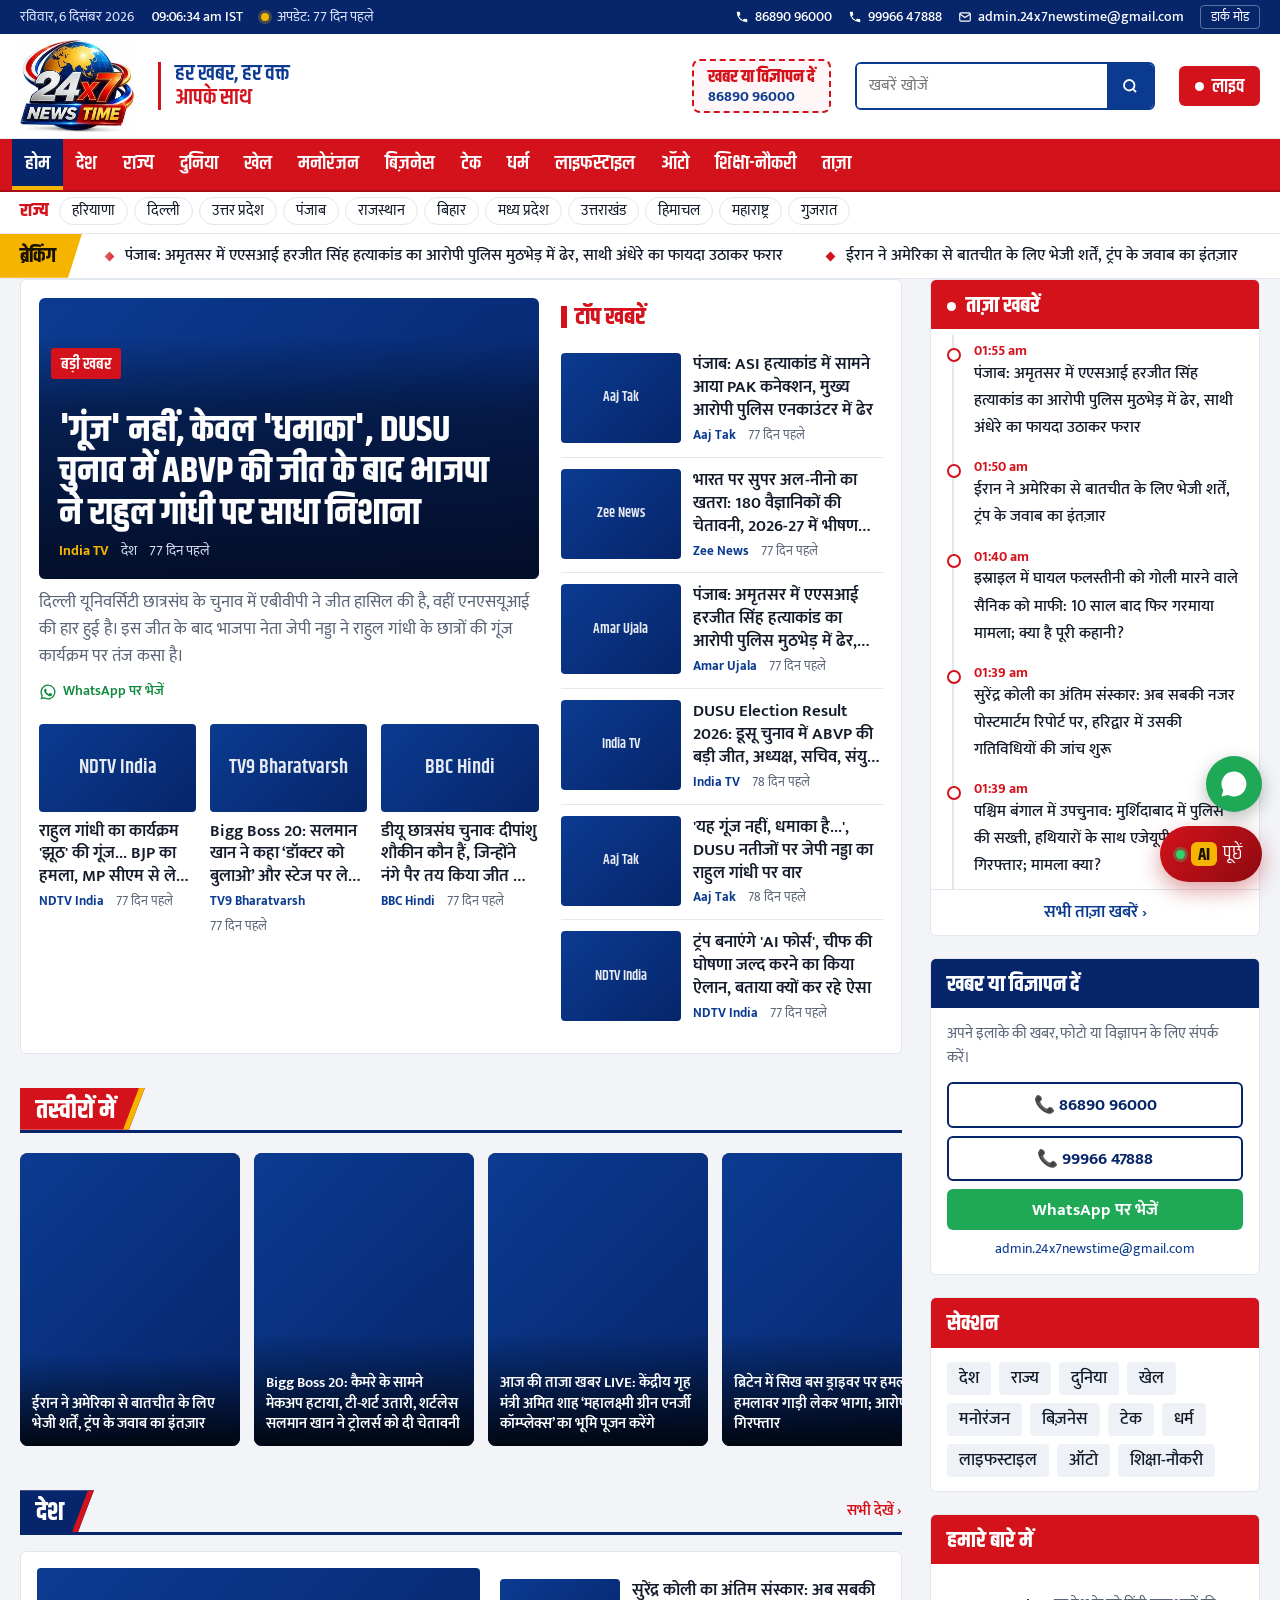
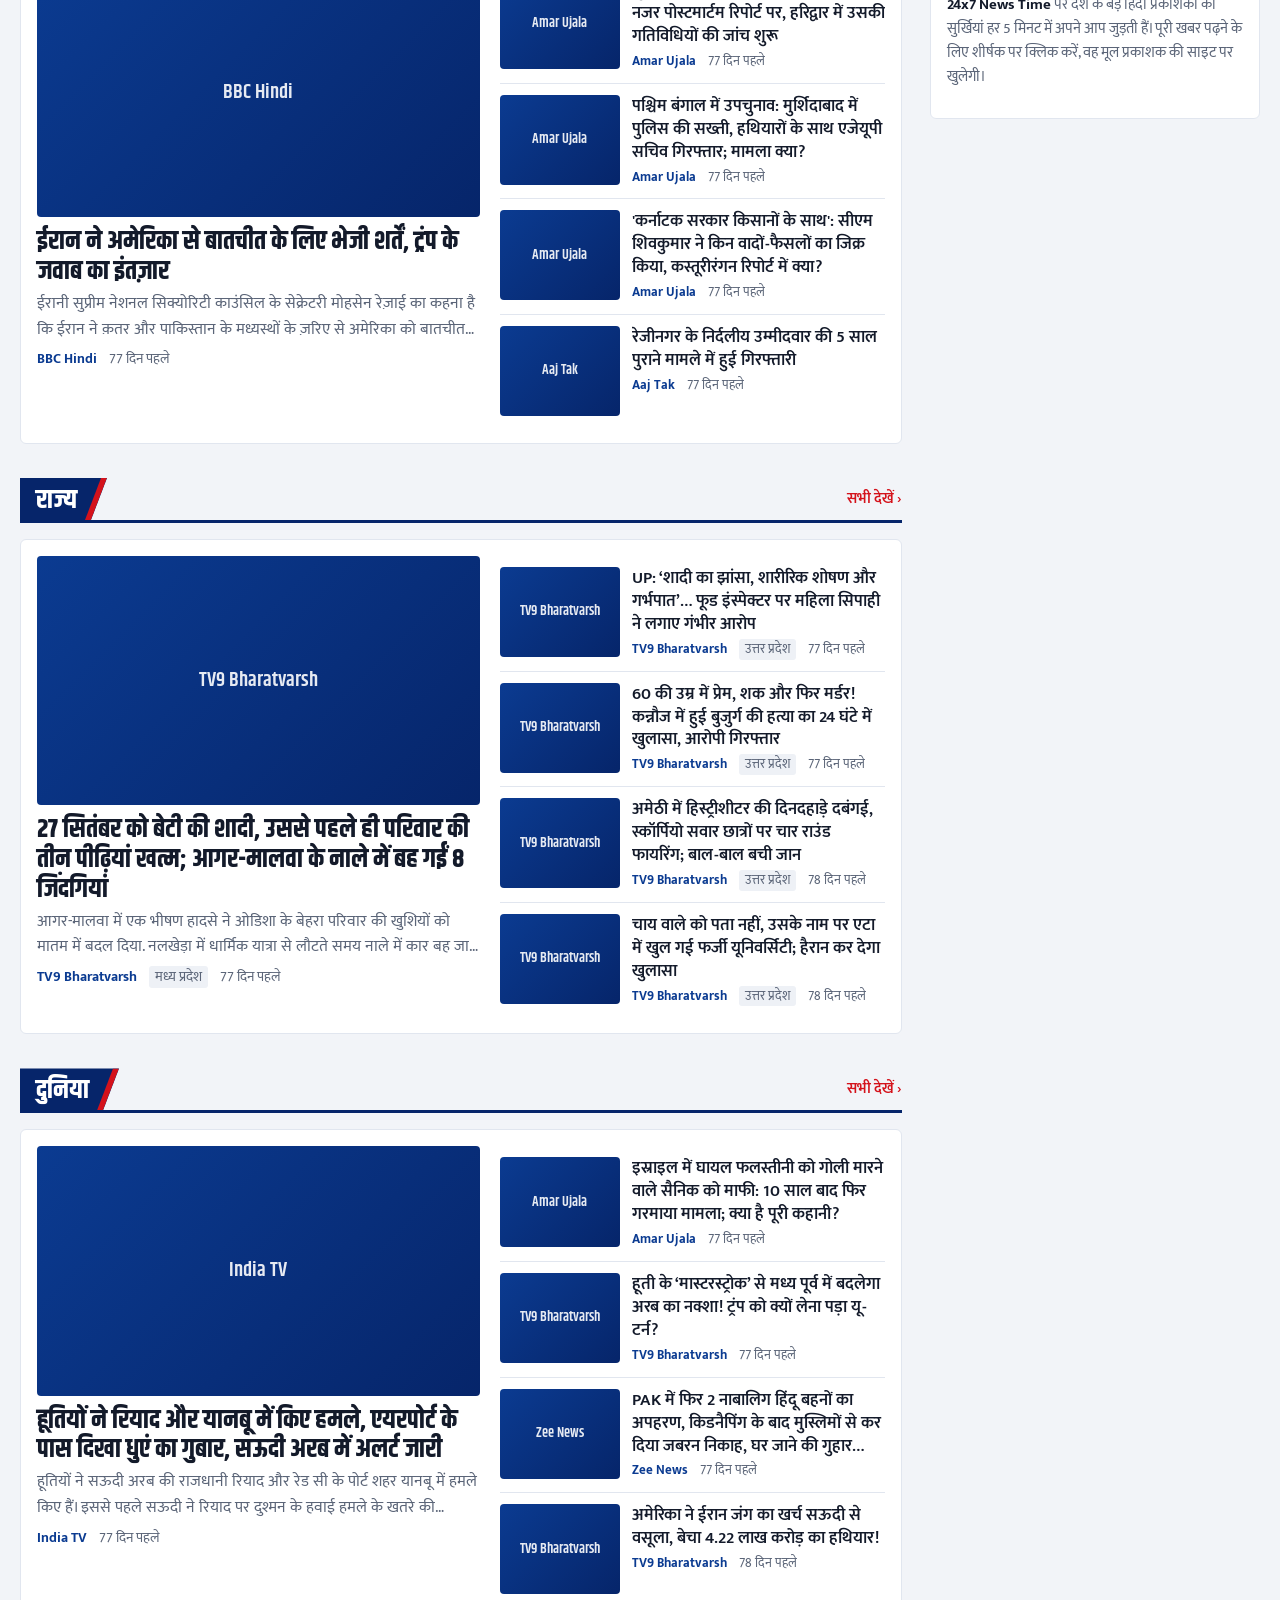
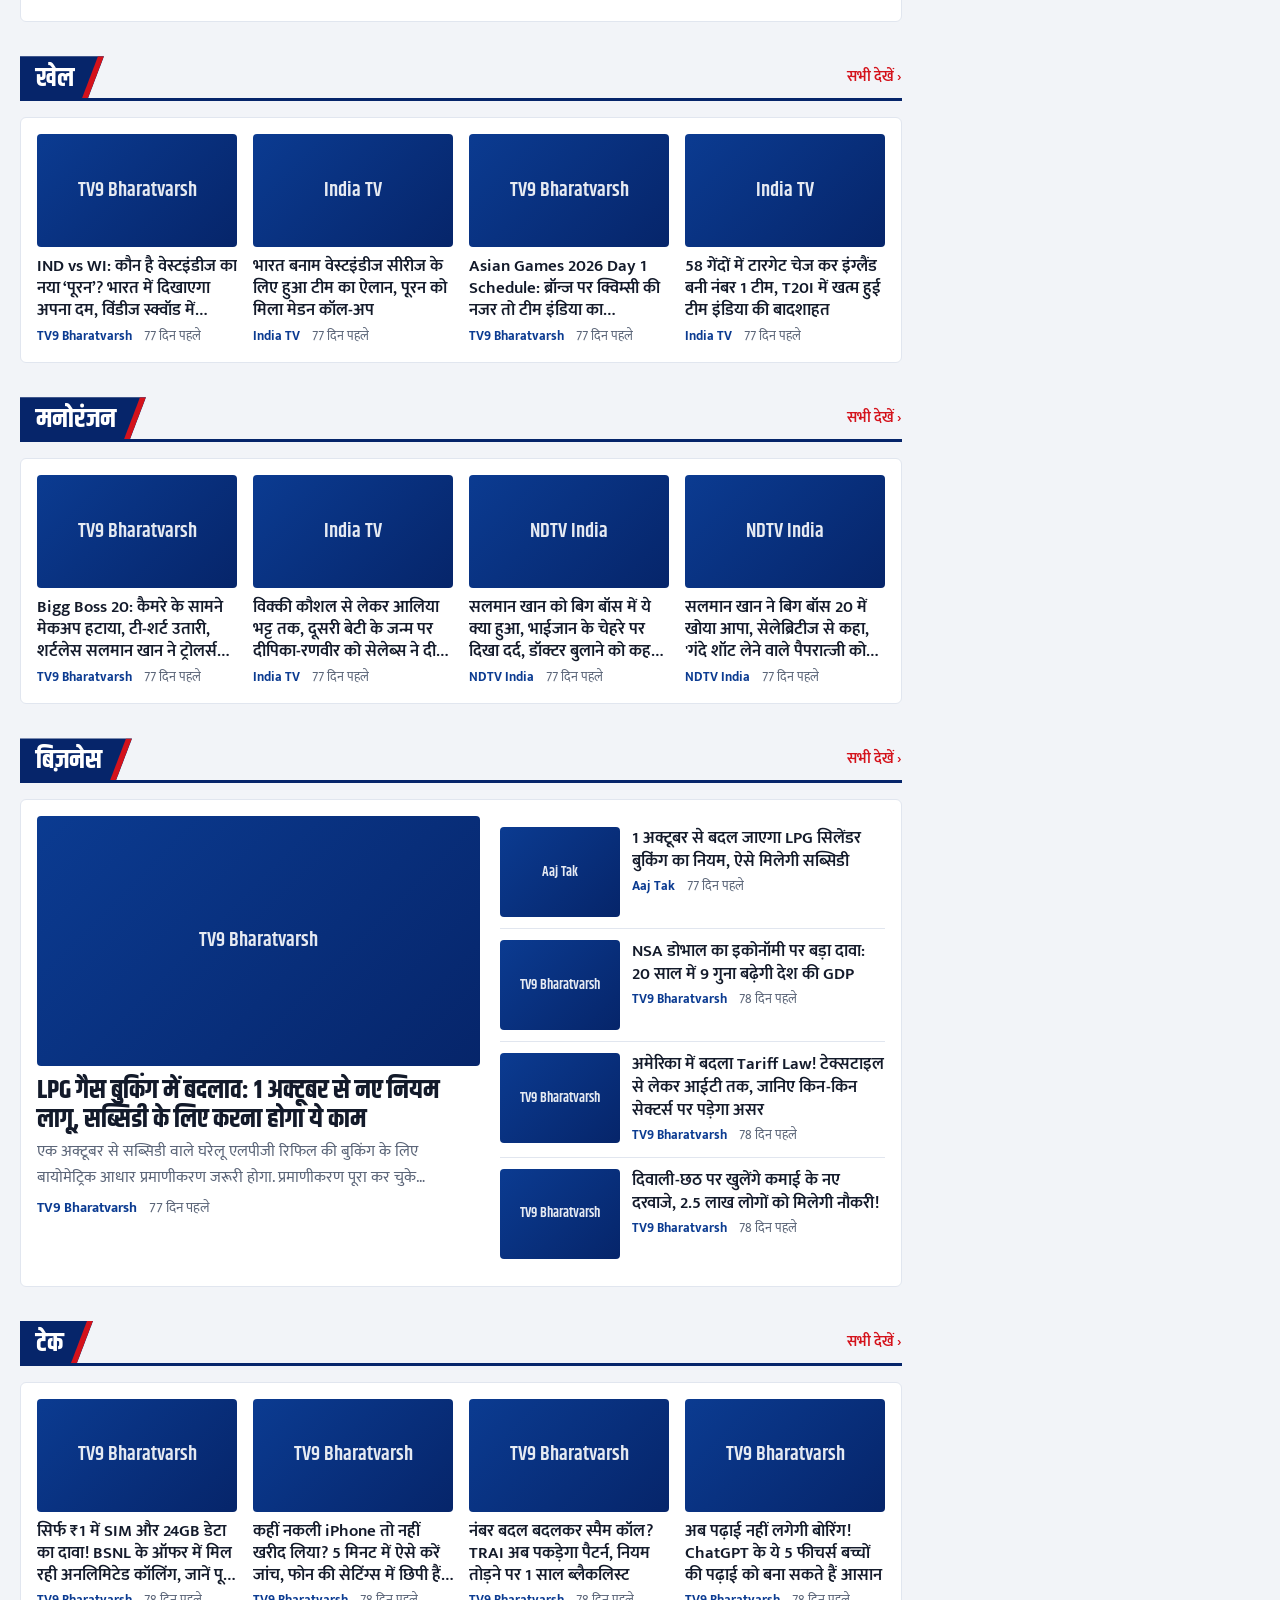
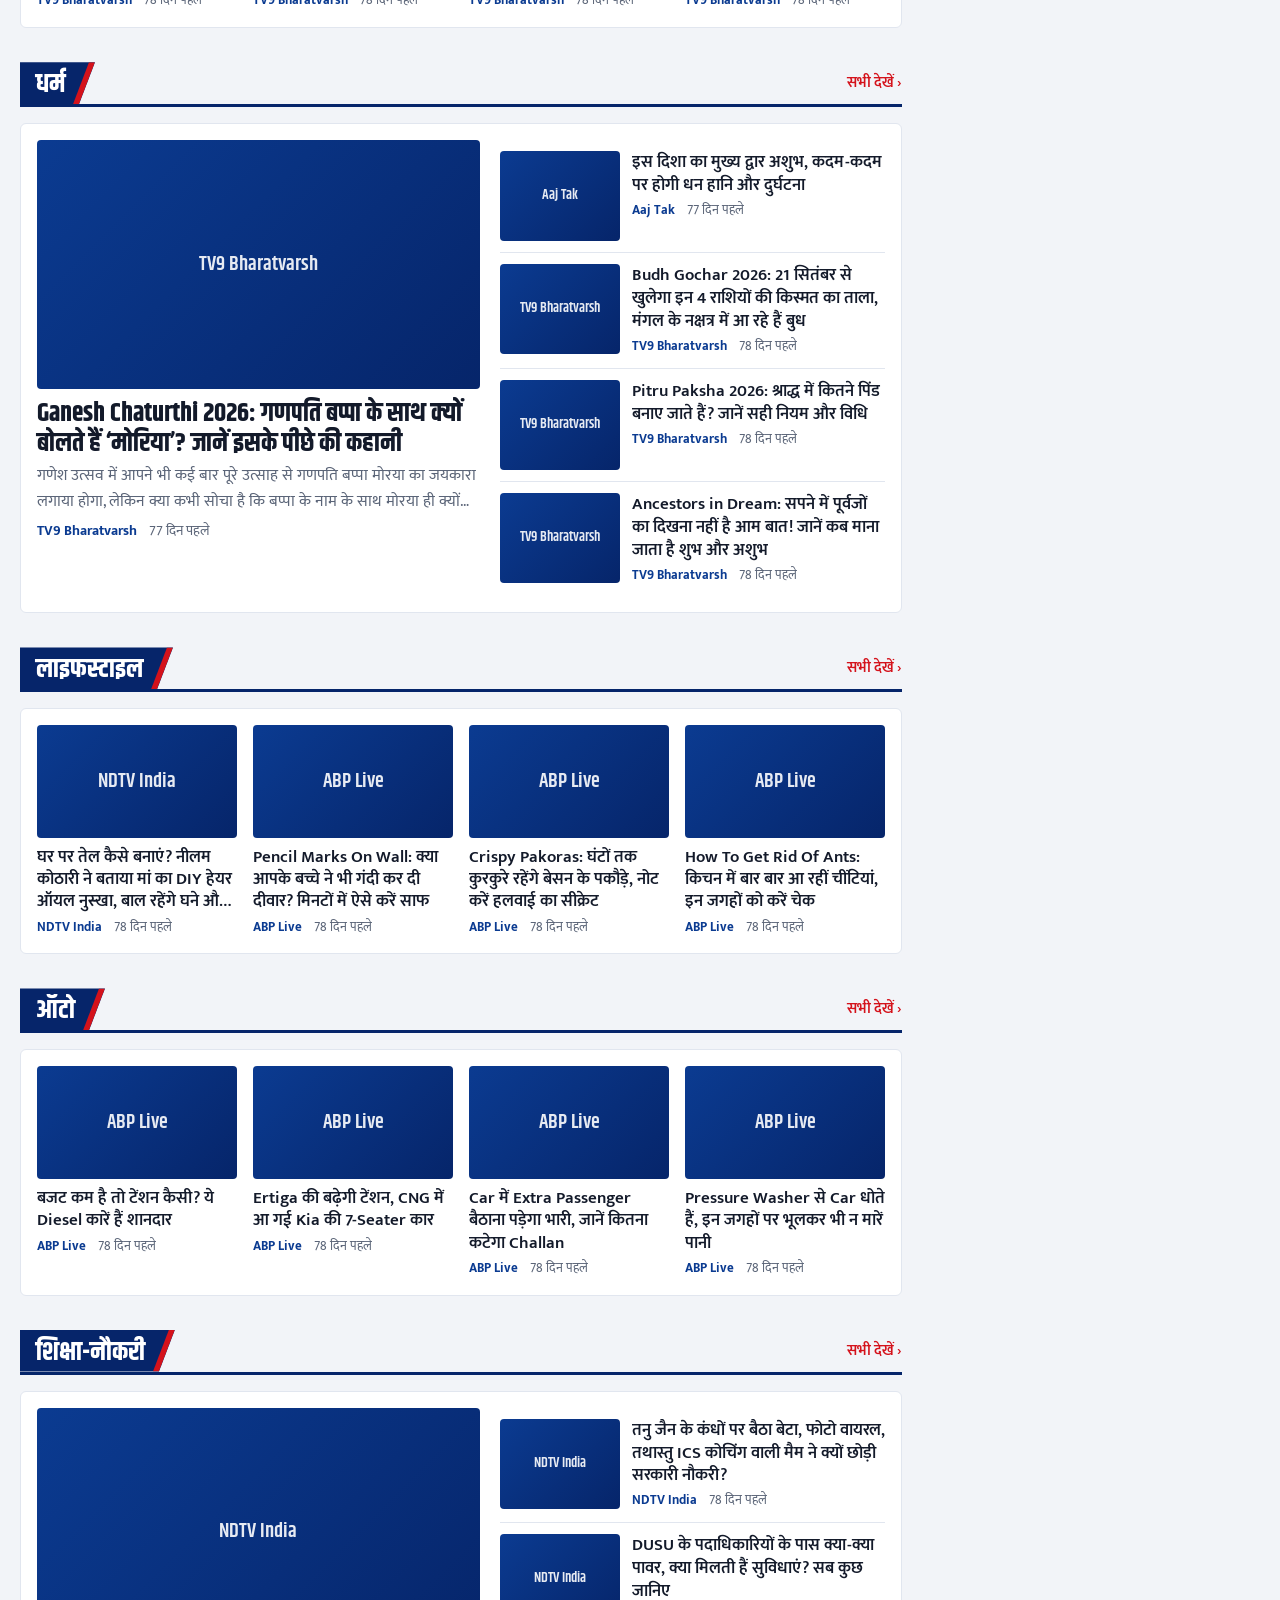
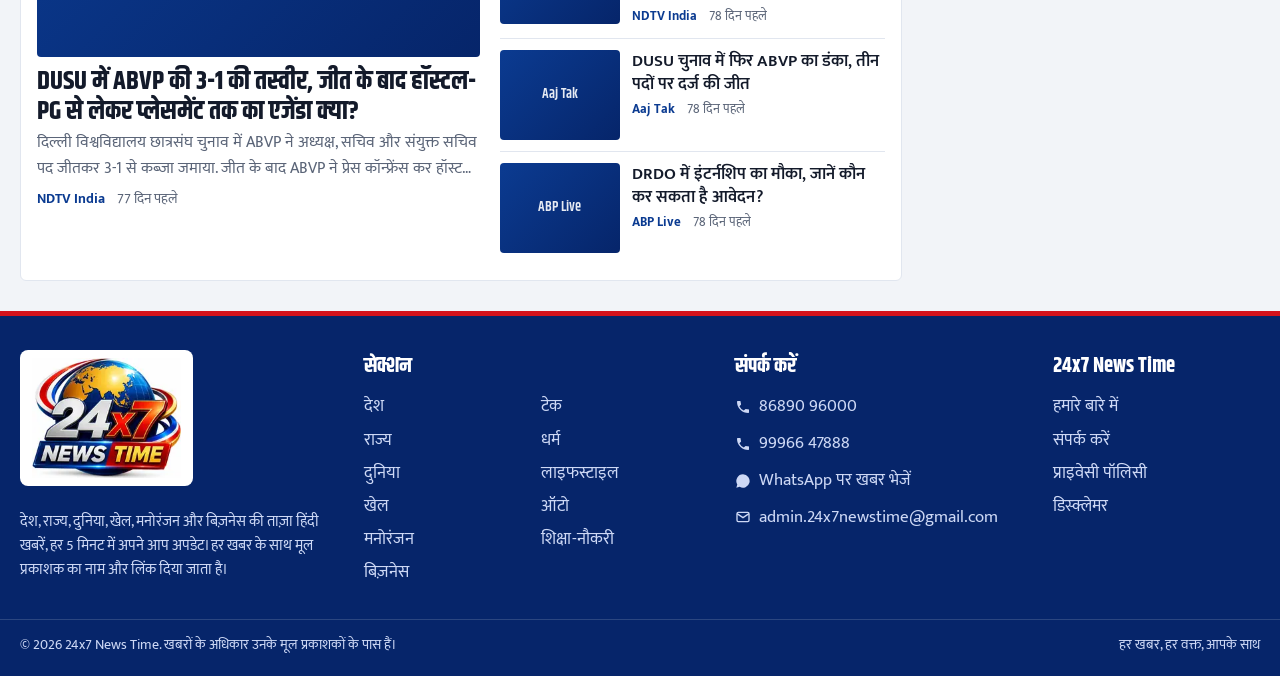
==== index.html @ 623ac111 "v5: AI News Saathi chat, 5-minute live updates from data branch" ====
<!doctype html>
<html lang="hi">
<head>
<meta charset="utf-8">
<meta name="viewport" content="width=device-width, initial-scale=1">
<title>24x7 News Time — हर खबर, हर वक्त, आपके साथ | ताज़ा हिंदी खबरें</title>
<meta name="description" content="देश, राज्य, दुनिया, खेल, मनोरंजन, बिज़नेस और टेक की ताज़ा हिंदी खबरें और ब्रेकिंग न्यूज़, हर 5 मिनट में अपडेट।">
<link rel="canonical" href="https://24x7newstime.in/">
<meta name="theme-color" content="#06256a">
<meta name="robots" content="max-image-preview:large">
<meta property="og:type" content="website">
<meta property="og:site_name" content="24x7 News Time">
<meta property="og:locale" content="hi_IN">
<meta property="og:title" content="24x7 News Time — हर खबर, हर वक्त, आपके साथ | ताज़ा हिंदी खबरें">
<meta property="og:description" content="देश, राज्य, दुनिया, खेल, मनोरंजन, बिज़नेस और टेक की ताज़ा हिंदी खबरें और ब्रेकिंग न्यूज़, हर 5 मिनट में अपडेट।">
<meta property="og:url" content="https://24x7newstime.in/">
<meta property="og:image" content="https://24x7newstime.in/assets/icon.png">
<meta name="twitter:card" content="summary">
<link rel="icon" type="image/png" sizes="160x160" href="assets/icon.png">
<link rel="apple-touch-icon" href="assets/icon.png">
<link rel="manifest" href="manifest.webmanifest">
<link rel="preconnect" href="https://fonts.googleapis.com"><link rel="preconnect" href="https://fonts.gstatic.com" crossorigin>
<link href="https://fonts.googleapis.com/css2?family=Khand:wght@500;600;700&family=Mukta:wght@400;500;600;700&display=swap" rel="stylesheet">
<link rel="stylesheet" href="assets/site.css?v=5">
<script>try{var t=localStorage.getItem("theme");if(t)document.documentElement.dataset.theme=t}catch(e){}</script>
<script type="application/ld+json">{"@context": "https://schema.org", "@graph": [{"@type": "NewsMediaOrganization", "name": "24x7 News Time", "url": "https://24x7newstime.in/", "logo": {"@type": "ImageObject", "url": "https://24x7newstime.in/assets/icon.png"}, "email": "admin.24x7newstime@gmail.com", "telephone": ["+91-8689096000", "+91-9996647888"], "slogan": "हर खबर, हर वक्त, आपके साथ"}, {"@type": "WebSite", "name": "24x7 News Time", "url": "https://24x7newstime.in/", "inLanguage": "hi-IN"}]}</script>
</head>
<body>
<a class="skip" href="#app">खबरों पर जाएं</a>
<div class="util"><div class="wrap"><span id="today"></span><span class="clock" id="clock"></span><span class="upd" id="upd"></span><span class="util-r"><a class="uc" href="tel:+918689096000"><svg viewBox="0 0 24 24" width="14" height="14" fill="currentColor" aria-hidden="true"><path d="M6.6 10.8a15.1 15.1 0 0 0 6.6 6.6l2.2-2.2a1 1 0 0 1 1-.25 11.4 11.4 0 0 0 3.6.6 1 1 0 0 1 1 1V20a1 1 0 0 1-1 1A17 17 0 0 1 3 4a1 1 0 0 1 1-1h3.5a1 1 0 0 1 1 1c0 1.25.2 2.45.6 3.6a1 1 0 0 1-.25 1z"/></svg>86890 96000</a><a class="uc hide-sm" href="tel:+919996647888"><svg viewBox="0 0 24 24" width="14" height="14" fill="currentColor" aria-hidden="true"><path d="M6.6 10.8a15.1 15.1 0 0 0 6.6 6.6l2.2-2.2a1 1 0 0 1 1-.25 11.4 11.4 0 0 0 3.6.6 1 1 0 0 1 1 1V20a1 1 0 0 1-1 1A17 17 0 0 1 3 4a1 1 0 0 1 1-1h3.5a1 1 0 0 1 1 1c0 1.25.2 2.45.6 3.6a1 1 0 0 1-.25 1z"/></svg>99966 47888</a><a class="uc hide-md" href="mailto:admin.24x7newstime@gmail.com"><svg viewBox="0 0 24 24" width="14" height="14" fill="none" stroke="currentColor" stroke-width="2" aria-hidden="true"><rect x="3" y="5" width="18" height="14" rx="2"/><path d="m3 7 9 6 9-6"/></svg>admin.24x7newstime@gmail.com</a><button class="theme-btn" id="themeBtn" type="button">डार्क मोड</button></span></div></div>
<header class="mast"><div class="wrap">
<a class="brand" href="./#/" aria-label="24x7 News Time होम"><img src="assets/logo-mark.webp" alt="24x7 News Time" width="224" height="180"></a>
<p class="mast-tag">हर खबर, हर वक्त<span>आपके साथ</span></p>
<a class="adcta" href="contact.html"><strong>खबर या विज्ञापन दें</strong><span>86890 96000</span></a>
<form class="search" role="search"><label class="vh" for="q">खबरें खोजें</label><input id="q" name="q" type="search" placeholder="खबरें खोजें" autocomplete="off"><button type="submit" aria-label="खोजें"><svg width="18" height="18" viewBox="0 0 24 24" fill="none" stroke="currentColor" stroke-width="2.4" aria-hidden="true"><circle cx="11" cy="11" r="7"/><path d="m20 20-3.5-3.5"/></svg></button></form>
<button class="srch-toggle" type="button" aria-label="खोज खोलें"><svg width="18" height="18" viewBox="0 0 24 24" fill="none" stroke="currentColor" stroke-width="2.4" aria-hidden="true"><circle cx="11" cy="11" r="7"/><path d="m20 20-3.5-3.5"/></svg></button>
<a class="livebtn" href="./#/taza"><span class="dot" aria-hidden="true"></span>लाइव</a>
</div></header>
<nav class="nav" aria-label="सेक्शन"><ul><li><a data-k="home" href="./#/">होम</a></li><li><a data-k="desh" href="./#/c/desh">देश</a></li><li><a data-k="rajya" href="./#/c/rajya">राज्य</a></li><li><a data-k="videsh" href="./#/c/videsh">दुनिया</a></li><li><a data-k="khel" href="./#/c/khel">खेल</a></li><li><a data-k="manoranjan" href="./#/c/manoranjan">मनोरंजन</a></li><li><a data-k="business" href="./#/c/business">बिज़नेस</a></li><li><a data-k="tech" href="./#/c/tech">टेक</a></li><li><a data-k="dharm" href="./#/c/dharm">धर्म</a></li><li><a data-k="lifestyle" href="./#/c/lifestyle">लाइफस्टाइल</a></li><li><a data-k="auto" href="./#/c/auto">ऑटो</a></li><li><a data-k="naukri" href="./#/c/naukri">शिक्षा-नौकरी</a></li><li><a data-k="taza" href="./#/taza">ताज़ा</a></li></ul></nav>
<div class="states"><div class="wrap"><span class="st-l">राज्य</span><a href="./#/c/rajya/हरियाणा">हरियाणा</a><a href="./#/c/rajya/दिल्ली">दिल्ली</a><a href="./#/c/rajya/उत्तर प्रदेश">उत्तर प्रदेश</a><a href="./#/c/rajya/पंजाब">पंजाब</a><a href="./#/c/rajya/राजस्थान">राजस्थान</a><a href="./#/c/rajya/बिहार">बिहार</a><a href="./#/c/rajya/मध्य प्रदेश">मध्य प्रदेश</a><a href="./#/c/rajya/उत्तराखंड">उत्तराखंड</a><a href="./#/c/rajya/हिमाचल">हिमाचल</a><a href="./#/c/rajya/महाराष्ट्र">महाराष्ट्र</a><a href="./#/c/rajya/गुजरात">गुजरात</a></div></div>
<div class="ticker" aria-label="ब्रेकिंग न्यूज़"><div class="wrap"><span class="tk-label">ब्रेकिंग</span><div class="tk-view"><div class="tk-track" id="ticker"></div></div></div></div>
<main id="app" class="wrap" tabindex="-1"><div class="page"><div><div class="hero"><div class="skel" style="aspect-ratio:16/9"></div><div class="skel" style="min-height:320px"></div></div></div><div class="skel" style="height:560px"></div></div>
<noscript><section class="doc"><h1>ताज़ा हिंदी खबरें</h1><p>खबरें देखने के लिए ब्राउज़र में JavaScript चालू करें।</p></section></noscript></main>
<button class="fresh" id="fresh" type="button" hidden>नई खबरें आई हैं, देखें</button>
<footer class="foot"><div class="wrap cols">
<div><a class="flogo" href="./#/"><img src="assets/logo-mark.webp" alt="24x7 News Time — हर खबर, हर वक्त, आपके साथ" width="224" height="180" loading="lazy"></a>
<p>देश, राज्य, दुनिया, खेल, मनोरंजन और बिज़नेस की ताज़ा हिंदी खबरें, हर 5 मिनट में अपने आप अपडेट। हर खबर के साथ मूल प्रकाशक का नाम और लिंक दिया जाता है।</p></div>
<div><h4>सेक्शन</h4><ul><li><a href="./#/c/desh">देश</a></li><li><a href="./#/c/rajya">राज्य</a></li><li><a href="./#/c/videsh">दुनिया</a></li><li><a href="./#/c/khel">खेल</a></li><li><a href="./#/c/manoranjan">मनोरंजन</a></li><li><a href="./#/c/business">बिज़नेस</a></li><li><a href="./#/c/tech">टेक</a></li><li><a href="./#/c/dharm">धर्म</a></li><li><a href="./#/c/lifestyle">लाइफस्टाइल</a></li><li><a href="./#/c/auto">ऑटो</a></li><li><a href="./#/c/naukri">शिक्षा-नौकरी</a></li></ul></div>
<div><h4>संपर्क करें</h4><ul class="fcontact"><li><a href="tel:+918689096000"><svg viewBox="0 0 24 24" width="14" height="14" fill="currentColor" aria-hidden="true"><path d="M6.6 10.8a15.1 15.1 0 0 0 6.6 6.6l2.2-2.2a1 1 0 0 1 1-.25 11.4 11.4 0 0 0 3.6.6 1 1 0 0 1 1 1V20a1 1 0 0 1-1 1A17 17 0 0 1 3 4a1 1 0 0 1 1-1h3.5a1 1 0 0 1 1 1c0 1.25.2 2.45.6 3.6a1 1 0 0 1-.25 1z"/></svg>86890 96000</a></li><li><a href="tel:+919996647888"><svg viewBox="0 0 24 24" width="14" height="14" fill="currentColor" aria-hidden="true"><path d="M6.6 10.8a15.1 15.1 0 0 0 6.6 6.6l2.2-2.2a1 1 0 0 1 1-.25 11.4 11.4 0 0 0 3.6.6 1 1 0 0 1 1 1V20a1 1 0 0 1-1 1A17 17 0 0 1 3 4a1 1 0 0 1 1-1h3.5a1 1 0 0 1 1 1c0 1.25.2 2.45.6 3.6a1 1 0 0 1-.25 1z"/></svg>99966 47888</a></li><li><a href="https://wa.me/918689096000" target="_blank" rel="noopener"><svg viewBox="0 0 24 24" fill="currentColor" aria-hidden="true"><path d="M12 2a10 10 0 0 0-8.6 15.1L2 22l5-1.3A10 10 0 1 0 12 2zm4.5 12.1c-.2-.1-1.5-.7-1.7-.8s-.4-.1-.6.1-.7.8-.8 1-.3.2-.5.1a6.7 6.7 0 0 1-3.3-2.9c-.3-.4.3-.4.7-1.3.1-.2 0-.3 0-.4l-.8-1.8c-.2-.5-.4-.4-.6-.4h-.5a1 1 0 0 0-.7.3 3 3 0 0 0-.9 2.2 5.2 5.2 0 0 0 1.1 2.7 11.8 11.8 0 0 0 4.5 4c1.7.7 2.3.8 3.2.6a2.7 2.7 0 0 0 1.8-1.2 2.2 2.2 0 0 0 .2-1.2c-.1-.1-.3-.2-.5-.3z"/></svg>WhatsApp पर खबर भेजें</a></li><li><a href="mailto:admin.24x7newstime@gmail.com"><svg viewBox="0 0 24 24" width="14" height="14" fill="none" stroke="currentColor" stroke-width="2" aria-hidden="true"><rect x="3" y="5" width="18" height="14" rx="2"/><path d="m3 7 9 6 9-6"/></svg>admin.24x7newstime@gmail.com</a></li></ul></div>
<div><h4>24x7 News Time</h4><ul style="columns:1"><li><a href="about.html">हमारे बारे में</a></li><li><a href="contact.html">संपर्क करें</a></li><li><a href="privacy.html">प्राइवेसी पॉलिसी</a></li><li><a href="disclaimer.html">डिस्क्लेमर</a></li></ul></div>
</div><div class="wrap legal"><span>© 2026 24x7 News Time. खबरों के अधिकार उनके मूल प्रकाशकों के पास हैं।</span><span>हर खबर, हर वक्त, आपके साथ</span></div></footer>
<a class="wa-fab" href="https://wa.me/918689096000?text=%E0%A4%A8%E0%A4%AE%E0%A4%B8%E0%A5%8D%E0%A4%A4%E0%A5%87%2024x7%20News%20Time" target="_blank" rel="noopener" aria-label="WhatsApp पर संपर्क करें"><svg viewBox="0 0 24 24" fill="currentColor" aria-hidden="true"><path d="M12 2a10 10 0 0 0-8.6 15.1L2 22l5-1.3A10 10 0 1 0 12 2zm4.5 12.1c-.2-.1-1.5-.7-1.7-.8s-.4-.1-.6.1-.7.8-.8 1-.3.2-.5.1a6.7 6.7 0 0 1-3.3-2.9c-.3-.4.3-.4.7-1.3.1-.2 0-.3 0-.4l-.8-1.8c-.2-.5-.4-.4-.6-.4h-.5a1 1 0 0 0-.7.3 3 3 0 0 0-.9 2.2 5.2 5.2 0 0 0 1.1 2.7 11.8 11.8 0 0 0 4.5 4c1.7.7 2.3.8 3.2.6a2.7 2.7 0 0 0 1.8-1.2 2.2 2.2 0 0 0 .2-1.2c-.1-.1-.3-.2-.5-.3z"/></svg></a>
<button class="totop" id="totop" type="button" aria-label="ऊपर जाएं" hidden>↑</button>
<script src="assets/site.js?v=5" defer></script>
</body>
</html>
---- assets/site.css ----
:root{
--blue:#0b3b91; --blue-deep:#06256a; --blue-soft:#e8eefb;
--red:#d4121b; --red-deep:#a90d14; --gold:#f5b400;
--ink:#131a2a; --muted:#5b6578; --line:#e1e6ef;
--bg:#f2f4f8; --paper:#ffffff; --chip:#eef1f6;
--head:"Khand","Mukta",system-ui,sans-serif;
--body:"Mukta",system-ui,-apple-system,"Segoe UI",Roboto,sans-serif;
--wrap:1280px;
}
@media (prefers-color-scheme:dark){
:root:not([data-theme="light"]){
--blue:#6f9cff; --blue-soft:#17233f; --ink:#e9edf5; --muted:#9ba6bb; --line:#26314a;
--bg:#0b1120; --paper:#121a2c; --chip:#1a2438;
}
}
:root[data-theme="dark"]{
--blue:#6f9cff; --blue-soft:#17233f; --ink:#e9edf5; --muted:#9ba6bb; --line:#26314a;
--bg:#0b1120; --paper:#121a2c; --chip:#1a2438;
}
*{box-sizing:border-box}
html{-webkit-text-size-adjust:100%;scroll-padding-top:110px}
body{margin:0;background:var(--bg);color:var(--ink);font-family:var(--body);font-size:17px;line-height:1.6}
img{max-width:100%;display:block}
a{color:inherit;text-decoration:none}
button{font:inherit;cursor:pointer}
:focus-visible{outline:3px solid var(--gold);outline-offset:2px}
.wrap{max-width:var(--wrap);margin:0 auto;padding:0 20px}
.skip{position:absolute;left:-999px;top:0;background:var(--gold);color:#000;padding:8px 14px;z-index:99}
.skip:focus{left:8px}
.vh{position:absolute;width:1px;height:1px;overflow:hidden;clip:rect(0 0 0 0)}
.util{background:var(--blue-deep);color:#dbe4ff;font-size:14px}
.util .wrap{display:flex;gap:18px;align-items:center;min-height:34px;flex-wrap:wrap}
.util .clock{font-variant-numeric:tabular-nums;color:#fff;font-weight:500}
.util .upd{display:flex;align-items:center;gap:8px}
.util-r{margin-left:auto;display:flex;align-items:center;gap:16px}
.uc{display:inline-flex;align-items:center;gap:6px;color:#fff;font-weight:500}
.uc:hover{color:var(--gold)}
.util .upd::before{content:"";width:8px;height:8px;border-radius:50%;background:#2fd36b;box-shadow:0 0 0 3px rgba(47,211,107,.25)}
.util .upd.stale::before{background:var(--gold);box-shadow:0 0 0 3px rgba(245,180,0,.25)}
.theme-btn{background:none;border:1px solid rgba(255,255,255,.35);color:#fff;border-radius:4px;padding:1px 10px;font-size:13px}
.mast{background:#fff;border-bottom:1px solid #e6e9f0}
.mast .wrap{display:flex;align-items:center;gap:24px;min-height:104px}
.brand img{height:92px;width:auto}
.mast-tag{font-family:var(--head);font-size:22px;font-weight:600;color:#0b3b91;line-height:1.1;border-left:3px solid var(--red);padding-left:14px}
.mast-tag span{display:block;color:var(--red)}
.adcta{margin-left:auto;display:flex;flex-direction:column;line-height:1.15;border:2px dashed #d4121b;border-radius:8px;padding:6px 14px;color:#0b3b91;background:#fff7f7}
.adcta strong{font-family:var(--head);font-size:18px;color:#d4121b}
.adcta span{font-weight:700;font-size:15px}
.adcta:hover{background:#ffecec}
.search{display:flex;border:2px solid #0b3b91;border-radius:6px;overflow:hidden;background:#fff}
.search input{border:0;padding:9px 12px;width:250px;font:inherit;font-size:16px;color:#131a2a;background:#fff;outline:none}
.search button{border:0;background:#0b3b91;color:#fff;padding:0 14px;display:grid;place-items:center}
.livebtn{display:inline-flex;align-items:center;gap:8px;background:var(--red);color:#fff;font-family:var(--head);font-weight:600;font-size:19px;padding:6px 16px 4px;border-radius:6px;white-space:nowrap}
.livebtn .dot{width:9px;height:9px;border-radius:50%;background:#fff;animation:blink 1.4s infinite}
@keyframes blink{50%{opacity:.25}}
.srch-toggle{display:none;margin-left:auto;background:#0b3b91;color:#fff;border:0;border-radius:6px;width:42px;height:42px;place-items:center}
.nav{background:var(--red);position:sticky;top:0;z-index:40;box-shadow:0 2px 0 var(--red-deep)}
.nav ul{list-style:none;margin:0 auto;padding:0 12px;display:flex;max-width:var(--wrap);overflow-x:auto;scrollbar-width:none}
.nav ul::-webkit-scrollbar{display:none}
.nav a{display:block;color:#fff;font-family:var(--head);font-size:20px;font-weight:600;padding:9px 13px 6px;white-space:nowrap;border-bottom:4px solid transparent}
.nav a:hover{background:rgba(0,0,0,.12)}
.nav a[aria-current="page"]{background:var(--blue-deep);border-bottom-color:var(--gold)}
.states{background:var(--paper);border-bottom:1px solid var(--line)}
.states .wrap{display:flex;gap:6px;align-items:center;overflow-x:auto;scrollbar-width:none;padding-top:7px;padding-bottom:7px}
.states .wrap::-webkit-scrollbar{display:none}
.st-l{font-family:var(--head);font-weight:700;color:var(--red);font-size:18px;margin-right:4px;flex:none}
.states a{flex:none;border:1px solid var(--line);border-radius:20px;padding:1px 12px;font-size:15px;white-space:nowrap}
.states a:hover,.states a[aria-current="page"]{background:var(--blue-deep);border-color:var(--blue-deep);color:#fff}
.ticker{background:var(--paper);border-bottom:1px solid var(--line)}
.ticker .wrap{display:flex;align-items:stretch;height:44px;padding-left:0;padding-right:0}
.tk-label{background:var(--gold);color:#1a1300;font-family:var(--head);font-weight:700;font-size:20px;display:flex;align-items:center;padding:3px 26px 0 20px;clip-path:polygon(0 0,100% 0,calc(100% - 14px) 100%,0 100%);flex:none}
.tk-view{overflow:hidden;flex:1;display:flex;align-items:center;mask-image:linear-gradient(90deg,transparent,#000 3%,#000 97%,transparent)}
.tk-track{display:flex;gap:44px;white-space:nowrap;animation:tick var(--dur,90s) linear infinite;padding-left:24px}
.tk-view:hover .tk-track,.tk-view:focus-within .tk-track{animation-play-state:paused}
.tk-track a{font-weight:500;font-size:16px}
.tk-track a:hover{color:var(--red)}
.tk-track a::before{content:"";display:inline-block;width:7px;height:7px;background:var(--red);transform:rotate(45deg);margin-right:12px;vertical-align:middle}
@keyframes tick{to{transform:translateX(-50%)}}
main{padding:22px 0 40px}
.page{display:grid;grid-template-columns:minmax(0,1fr) 330px;gap:28px;align-items:start}
.page > div{min-width:0}
.side{position:sticky;top:64px;display:grid;gap:22px}
.sec{margin:34px 0 0}
.sec:first-child{margin-top:0}
.sec-h{display:flex;align-items:center;gap:12px;border-bottom:3px solid var(--blue-deep);margin-bottom:16px}
.sec-h h2{margin:0;font-family:var(--head);font-weight:700;font-size:26px;line-height:1;color:#fff;background:var(--blue-deep);padding:10px 30px 6px 16px;position:relative;clip-path:polygon(0 0,100% 0,calc(100% - 16px) 100%,0 100%)}
.sec-h h2::after{content:"";position:absolute;right:0;top:0;bottom:0;width:22px;background:var(--red);clip-path:polygon(16px 0,100% 0,6px 100%,0 100%)}
.sec-h .more{margin-left:auto;font-weight:600;color:var(--red);font-size:15px;white-space:nowrap}
.sec-h .more:hover{text-decoration:underline}
:root[data-theme="dark"] .sec-h{border-color:var(--blue)}
.th{position:relative;background:linear-gradient(135deg,#0b3b91,#06256a);overflow:hidden;aspect-ratio:16/9;border-radius:4px}
.th img{width:100%;height:100%;object-fit:cover;transition:transform .35s}
.th.noimg{display:grid;place-items:center}
.th.noimg::after{content:attr(data-src);color:#fff;font-family:var(--head);font-size:clamp(14px,2.2vw,20px);line-height:1.1;font-weight:600;opacity:.9;padding:0 10px;text-align:center}
a:hover .th img{transform:scale(1.04)}
@media (prefers-reduced-motion:reduce){.th img,a:hover .th img{transition:none;transform:none}}
.meta{display:flex;flex-wrap:wrap;gap:4px 12px;font-size:14px;color:var(--muted);margin-top:6px}
.meta .src{color:var(--blue);font-weight:700}
.meta .st{background:var(--chip);border-radius:3px;padding:0 6px}
.hero{display:grid;grid-template-columns:minmax(0,1.55fr) minmax(0,1fr);gap:22px;background:var(--paper);padding:18px;border-radius:6px;border:1px solid var(--line)}
.hero-main{display:grid;gap:14px;align-content:start;min-width:0}
.lead-link{display:block}
.lead-th{aspect-ratio:16/9;border-radius:6px}
.lead-over{position:absolute;inset:auto 0 0 0;padding:60px 20px 16px;background:linear-gradient(transparent,rgba(3,12,35,.55) 30%,rgba(3,12,35,.92));color:#fff}
.lead-over .badge{position:static;display:inline-block;margin-bottom:8px}
.lead-over h1{color:#fff;margin:0 0 4px}
.lead-over .meta{color:#d6def2}
.lead-over .meta .src{color:var(--gold)}
.lead-d{margin:10px 0 0!important}
.subs{display:grid;grid-template-columns:repeat(3,minmax(0,1fr));gap:14px}
.c4{display:block}
.c4 h3{margin:8px 0 0;font-size:16.5px;line-height:1.35;font-weight:600;display:-webkit-box;-webkit-line-clamp:3;-webkit-box-orient:vertical;overflow:hidden}
.c4:hover h3{color:var(--red)}
.c4 .meta{font-size:13px;margin-top:4px}
.grid4{display:grid;grid-template-columns:repeat(4,minmax(0,1fr));gap:16px;background:var(--paper);padding:16px;border-radius:6px;border:1px solid var(--line)}
.strip{display:grid;grid-auto-flow:column;grid-auto-columns:220px;gap:14px;overflow-x:auto;padding:4px 2px 10px;scroll-snap-type:x mandatory}
.pic{position:relative;display:block;scroll-snap-align:start;border-radius:8px;overflow:hidden;background:#06256a}
.pic .th{aspect-ratio:3/4;border-radius:0}
.pic span{position:absolute;inset:auto 0 0 0;padding:40px 12px 12px;color:#fff;font-weight:600;font-size:15px;line-height:1.35;background:linear-gradient(transparent,rgba(0,0,0,.85));display:-webkit-box;-webkit-line-clamp:4;-webkit-box-orient:vertical;overflow:hidden}
.pics .sec-h h2{background:var(--red)}
.pics .sec-h h2::after{background:var(--gold)}
.lead h1{font-family:var(--head);font-size:clamp(26px,2.9vw,38px);line-height:1.12;font-weight:700;margin:14px 0 6px;text-wrap:balance}
.lead a:hover h1{color:var(--red)}
.lead p{margin:0;color:var(--muted);font-size:17px;max-width:62ch}
.lead .badge{position:absolute;left:12px;top:12px;background:var(--red);color:#fff;font-family:var(--head);font-weight:600;font-size:17px;padding:3px 10px 1px;border-radius:3px}
.tops{display:grid;gap:0;align-content:start}
.tops h2{font-family:var(--head);font-size:24px;margin:0 0 6px;color:var(--red);display:flex;align-items:center;gap:8px}
.tops h2::before{content:"";width:6px;height:22px;background:var(--red)}
.row{display:grid;grid-template-columns:120px minmax(0,1fr);gap:12px;padding:11px 0;border-top:1px solid var(--line)}
.row:first-of-type{border-top:0}
.row .th{aspect-ratio:4/3}
.row .th.noimg::after{font-size:14px}
.row h3{margin:0;font-size:17px;line-height:1.35;font-weight:600;display:-webkit-box;-webkit-line-clamp:3;-webkit-box-orient:vertical;overflow:hidden}
.row:hover h3{color:var(--red)}
.row .meta{font-size:13px;margin-top:3px}
.block{display:grid;grid-template-columns:minmax(0,1.15fr) minmax(0,1fr);gap:20px;background:var(--paper);padding:16px;border-radius:6px;border:1px solid var(--line)}
.feat h3{font-family:var(--head);font-size:26px;line-height:1.15;margin:10px 0 4px;font-weight:700}
.feat:hover h3{color:var(--red)}
.feat p{margin:0;color:var(--muted);font-size:16px;display:-webkit-box;-webkit-line-clamp:2;-webkit-box-orient:vertical;overflow:hidden}
.chips{display:flex;gap:8px;flex-wrap:wrap;margin:-4px 0 14px}
.chips a{border:1px solid var(--line);background:var(--paper);color:var(--ink);border-radius:20px;padding:3px 14px;font-size:15px}
.chips a[aria-current="true"]{background:var(--blue-deep);color:#fff;border-color:var(--blue-deep)}
.chips small{opacity:.7}
.grid{display:grid;grid-template-columns:repeat(3,minmax(0,1fr));gap:18px}
.card{background:var(--paper);border:1px solid var(--line);border-radius:6px;overflow:hidden;display:flex;flex-direction:column}
.card .th{border-radius:0}
.card .bd{padding:12px 14px 14px;display:flex;flex-direction:column;flex:1}
.card h3{margin:0;font-size:18px;line-height:1.35;font-weight:600;display:-webkit-box;-webkit-line-clamp:3;-webkit-box-orient:vertical;overflow:hidden}
.card:hover h3{color:var(--red)}
.card .meta{margin-top:auto;padding-top:8px}
.page-h{display:flex;align-items:end;gap:14px;margin:0 0 16px}
.page-h h1{margin:0;font-family:var(--head);font-size:40px;line-height:1;color:var(--blue-deep)}
:root[data-theme="dark"] .page-h h1{color:#fff}
.page-h .count{color:var(--muted);font-size:15px}
.loadmore{display:block;margin:22px auto 0;background:var(--blue-deep);color:#fff;border:0;border-radius:6px;font-family:var(--head);font-weight:600;font-size:20px;padding:9px 28px 6px}
.empty{background:var(--paper);border:1px dashed var(--line);border-radius:6px;padding:28px;text-align:center;color:var(--muted)}
.box{background:var(--paper);border:1px solid var(--line);border-radius:6px;overflow:hidden}
.box > h2{margin:0;background:var(--red);color:#fff;font-family:var(--head);font-size:22px;padding:9px 16px 5px;display:flex;align-items:center;gap:10px}
.box > h2 .dot{width:9px;height:9px;border-radius:50%;background:#fff;animation:blink 1.4s infinite}
.tl{list-style:none;margin:0;padding:6px 16px 4px;max-height:560px;overflow-y:auto}
.tl li{position:relative;padding:8px 0 10px 20px;border-left:2px solid var(--line);margin-left:5px}
.tl li::before{content:"";position:absolute;left:-7px;top:13px;width:10px;height:10px;border-radius:50%;background:var(--paper);border:2px solid var(--red)}
.tl time{display:block;color:var(--red);font-weight:700;font-size:14px;line-height:1.2}
.tl a{font-size:15.5px;line-height:1.4;font-weight:500}
.tl a:hover{color:var(--red)}
.box .all{display:block;text-align:center;padding:9px;border-top:1px solid var(--line);font-weight:600;color:var(--blue)}
.catlinks{display:flex;flex-wrap:wrap;gap:8px;padding:14px 16px}
.catlinks a{background:var(--chip);border-radius:4px;padding:3px 12px;font-weight:500}
.catlinks a:hover{background:var(--blue-deep);color:#fff}
.cbox h2{background:var(--blue-deep)!important}
.cbox-b{padding:14px 16px;display:grid;gap:8px}
.cbox-b p{margin:0 0 4px;font-size:15px;color:var(--muted)}
.cb-btn{display:block;text-align:center;border-radius:6px;padding:8px 10px 6px;font-weight:700;font-size:17px}
.cb-btn.call{border:2px solid var(--blue-deep);color:var(--blue-deep)}
:root[data-theme="dark"] .cb-btn.call{color:#fff;border-color:var(--blue)}
.cb-btn.wa{background:#1fa855;color:#fff}
.cb-btn:hover{filter:brightness(1.08)}
.cb-mail{text-align:center;font-size:14px;color:var(--blue);word-break:break-all}
.wa-fab{position:fixed;right:18px;bottom:88px;width:56px;height:56px;border-radius:50%;background:#1fa855;color:#fff;display:grid;place-items:center;z-index:70;box-shadow:0 6px 18px rgba(0,0,0,.28)}
.wa-fab svg{width:30px;height:30px}
.totop{position:fixed;right:24px;bottom:156px;width:44px;height:44px;border-radius:50%;border:0;background:var(--blue-deep);color:#fff;font-size:22px;z-index:70;box-shadow:0 6px 18px rgba(0,0,0,.25)}
.totop[hidden]{display:none}
.cgrid{display:grid;grid-template-columns:repeat(2,minmax(0,1fr));gap:14px;margin:18px 0 8px}
.ccard{display:flex;flex-direction:column;gap:2px;border:1px solid var(--line);border-radius:10px;padding:16px;text-decoration:none!important;color:var(--ink)!important;background:var(--chip)}
.ccard strong{font-family:var(--head);font-size:26px;color:var(--blue-deep)}
:root[data-theme="dark"] .ccard strong{color:#fff}
.ccard span{color:var(--muted);font-size:15px;word-break:break-all}
.ccard .ci{font-size:24px}
.ccard.wa{background:#e8f8ee;border-color:#9fdcb6}
:root[data-theme="dark"] .ccard.wa{background:#12301f;border-color:#1f6b3e}
.ccard:hover{border-color:var(--red)}
.fcontact{columns:1!important}
.fcontact a{display:inline-flex;align-items:center;gap:8px;word-break:break-all}
.fcontact svg{width:16px;height:16px;flex:none}
.box-note{padding:14px 16px;font-size:15px;color:var(--muted)}
.box-note strong{color:var(--ink)}
.fresh{position:fixed;left:50%;bottom:22px;transform:translateX(-50%);background:var(--blue-deep);color:#fff;border:2px solid var(--gold);border-radius:30px;padding:8px 20px;font-weight:600;z-index:60;box-shadow:0 8px 24px rgba(6,37,106,.35)}
.fresh[hidden]{display:none}
.share{display:inline-flex;align-items:center;gap:6px;color:#138a42;font-weight:600;font-size:14px;margin-top:10px;background:none;border:0;padding:0}
.share svg{width:18px;height:18px}
.skel{background:linear-gradient(90deg,var(--chip),var(--line),var(--chip));background-size:200% 100%;animation:sk 1.2s infinite;border-radius:6px}
@keyframes sk{to{background-position:-200% 0}}
.doc{background:var(--paper);border:1px solid var(--line);border-radius:6px;padding:28px 34px;max-width:820px}
.doc h1{font-family:var(--head);font-size:40px;line-height:1.1;margin:0 0 14px;color:var(--blue-deep)}
.doc h2{font-family:var(--head);font-size:26px;margin:26px 0 6px}
.doc p,.doc li{max-width:68ch}
.doc a{color:var(--blue);text-decoration:underline}
:root[data-theme="dark"] .doc h1{color:#fff}
.foot{background:var(--blue-deep);color:#cdd8f5;margin-top:30px;border-top:5px solid var(--red)}
.foot .cols{display:grid;grid-template-columns:1.2fr 1.3fr 1.1fr .8fr;gap:34px;padding:34px 20px 22px}
.flogo{display:inline-block;background:#fff;border-radius:8px;padding:8px 12px}
.flogo img{height:120px;width:auto}
.foot p{font-size:15px;max-width:44ch}
.foot h4{font-family:var(--head);color:#fff;font-size:21px;margin:0 0 10px}
.foot ul{list-style:none;margin:0;padding:0;columns:2;gap:18px}
.foot li{margin:0 0 6px}
.foot a:hover{color:var(--gold)}
.legal{border-top:1px solid rgba(255,255,255,.15);padding:14px 20px 20px;font-size:14px;display:flex;flex-wrap:wrap;gap:8px 24px;justify-content:space-between}
@media (max-width:1250px){.hide-md{display:none!important}.adcta{display:none}.search{margin-left:auto}}
@media (max-width:1100px){
.page{grid-template-columns:minmax(0,1fr)}
.foot .cols{grid-template-columns:1fr 1fr}
.foot .cols > div:first-child{grid-column:1/-1}
.side{position:static;grid-template-columns:1fr 1fr}
.mast-tag{display:none}
}
@media (max-width:860px){
.hero,.block{grid-template-columns:minmax(0,1fr)}
.grid4{grid-template-columns:repeat(2,minmax(0,1fr))}
.grid{grid-template-columns:repeat(2,minmax(0,1fr))}
.search{display:none;position:absolute;left:12px;right:12px;top:100%;z-index:50}
.search.open{display:flex}
.search input{width:100%;flex:1}
.mast .wrap{position:relative;min-height:78px}
.brand img{height:66px}
.srch-toggle{display:grid}
.livebtn{font-size:17px;padding:5px 12px 3px}
.foot .cols{grid-template-columns:1fr 1fr}
.foot .cols > div:first-child{grid-column:1/-1}
}
@media (max-width:560px){
body{font-size:16px}
.hide-sm{display:none!important}
.util .upd{display:none}
.subs{grid-template-columns:1fr 1fr}
.subs .c4:nth-child(3){display:none}
.lead-over{padding:40px 12px 10px}
.strip{grid-auto-columns:160px}
.cgrid{grid-template-columns:1fr}
.grid4{padding:12px;gap:12px}
.wa-fab{width:50px;height:50px;right:12px;bottom:12px}
.totop{right:15px;bottom:72px}
.wrap{padding:0 12px}
.util .wrap{gap:10px;font-size:13px}
.util #today{display:none}
.side{grid-template-columns:1fr}
.grid{grid-template-columns:1fr}
.hero,.block{padding:12px}
.row{grid-template-columns:104px minmax(0,1fr)}
.nav a{font-size:18px;padding:8px 10px 5px}
.tk-label{font-size:17px;padding:3px 20px 0 12px}
.sec-h h2{font-size:22px}
.page-h h1{font-size:32px}
.doc{padding:20px}
.foot .cols{grid-template-columns:1fr}
.flogo img{height:96px}
}
@media (prefers-reduced-motion:reduce){
.tk-track{animation:none}
.tk-view{overflow-x:auto}
.livebtn .dot,.box > h2 .dot,.skel{animation:none}
}
.ai-fab{position:fixed;right:18px;bottom:18px;z-index:80;display:flex;align-items:center;gap:6px;height:56px;padding:0 20px 0 16px;border:0;border-radius:30px;background:linear-gradient(135deg,var(--red),#8d0a10);color:#fff;font-family:var(--head);font-size:20px;box-shadow:0 8px 22px rgba(169,13,20,.4)}
.ai-fab strong{background:var(--gold);color:#1a1300;border-radius:6px;padding:2px 7px 0;font-size:17px;line-height:1.3}
.ai-dot{width:9px;height:9px;border-radius:50%;background:#2fd36b;box-shadow:0 0 0 3px rgba(47,211,107,.35);animation:blink 1.6s infinite}
.chat-open .ai-fab{display:none}
.ai-box{position:fixed;right:18px;bottom:18px;z-index:90;width:380px;max-width:calc(100vw - 24px);height:560px;max-height:calc(100vh - 36px);display:flex;flex-direction:column;background:var(--paper);color:var(--ink);border:1px solid var(--line);border-radius:14px;overflow:hidden;box-shadow:0 18px 50px rgba(6,20,60,.35)}
.ai-box[hidden]{display:none}
.ai-h{display:flex;align-items:center;justify-content:space-between;gap:10px;padding:12px 14px;background:var(--blue-deep);color:#fff;border-bottom:3px solid var(--red)}
.ai-h strong{display:block;font-family:var(--head);font-size:22px;line-height:1.1}
.ai-h span{font-size:13px;color:#cdd8f5}
.ai-x{background:rgba(255,255,255,.12);border:0;color:#fff;width:34px;height:34px;border-radius:50%;font-size:22px;line-height:1}
.ai-msgs{flex:1;overflow-y:auto;padding:14px;display:flex;flex-direction:column;gap:10px;background:var(--bg)}
.ai-m{max-width:88%;padding:9px 12px;border-radius:12px;font-size:15.5px;line-height:1.55;overflow-wrap:anywhere}
.ai-m.bot{align-self:flex-start;background:var(--paper);border:1px solid var(--line);border-top-left-radius:4px}
.ai-m.me{align-self:flex-end;background:var(--blue-deep);color:#fff;border-top-right-radius:4px}
.ai-m a{color:var(--red);font-weight:700;text-decoration:none;margin-left:2px}
.ai-m.typing span{display:inline-block;width:7px;height:7px;margin:0 2px;border-radius:50%;background:var(--muted);animation:blink 1s infinite}
.ai-m.typing span:nth-child(2){animation-delay:.2s}.ai-m.typing span:nth-child(3){animation-delay:.4s}
.ai-chips{display:flex;flex-wrap:wrap;gap:6px;padding:8px 12px 0;background:var(--bg)}
.ai-chips[hidden]{display:none}
.ai-chips button{border:1px solid var(--blue-deep);background:var(--paper);color:var(--ink);border-radius:16px;padding:3px 11px;font-size:14px}
:root[data-theme="dark"] .ai-chips button{border-color:var(--blue)}
.ai-f{display:flex;gap:8px;padding:10px 12px;border-top:1px solid var(--line);background:var(--paper)}
.ai-f input{flex:1;min-width:0;border:1px solid var(--line);border-radius:22px;padding:9px 14px;font:inherit;font-size:15px;background:var(--bg);color:var(--ink)}
.ai-f button{width:42px;height:42px;border:0;border-radius:50%;background:var(--red);color:#fff;font-size:18px}
.ai-note{margin:0;padding:0 12px 8px;font-size:11.5px;color:var(--muted);background:var(--paper)}
@media (max-width:560px){
.ai-fab{height:50px;right:12px;bottom:12px;font-size:18px;padding:0 16px 0 12px}
.wa-fab{bottom:72px}
.totop{bottom:130px}
.ai-box{right:0;bottom:0;width:100vw;max-width:100vw;height:100dvh;max-height:100dvh;border-radius:0}
}
@media (prefers-reduced-motion:reduce){.ai-dot,.ai-m.typing span{animation:none}}
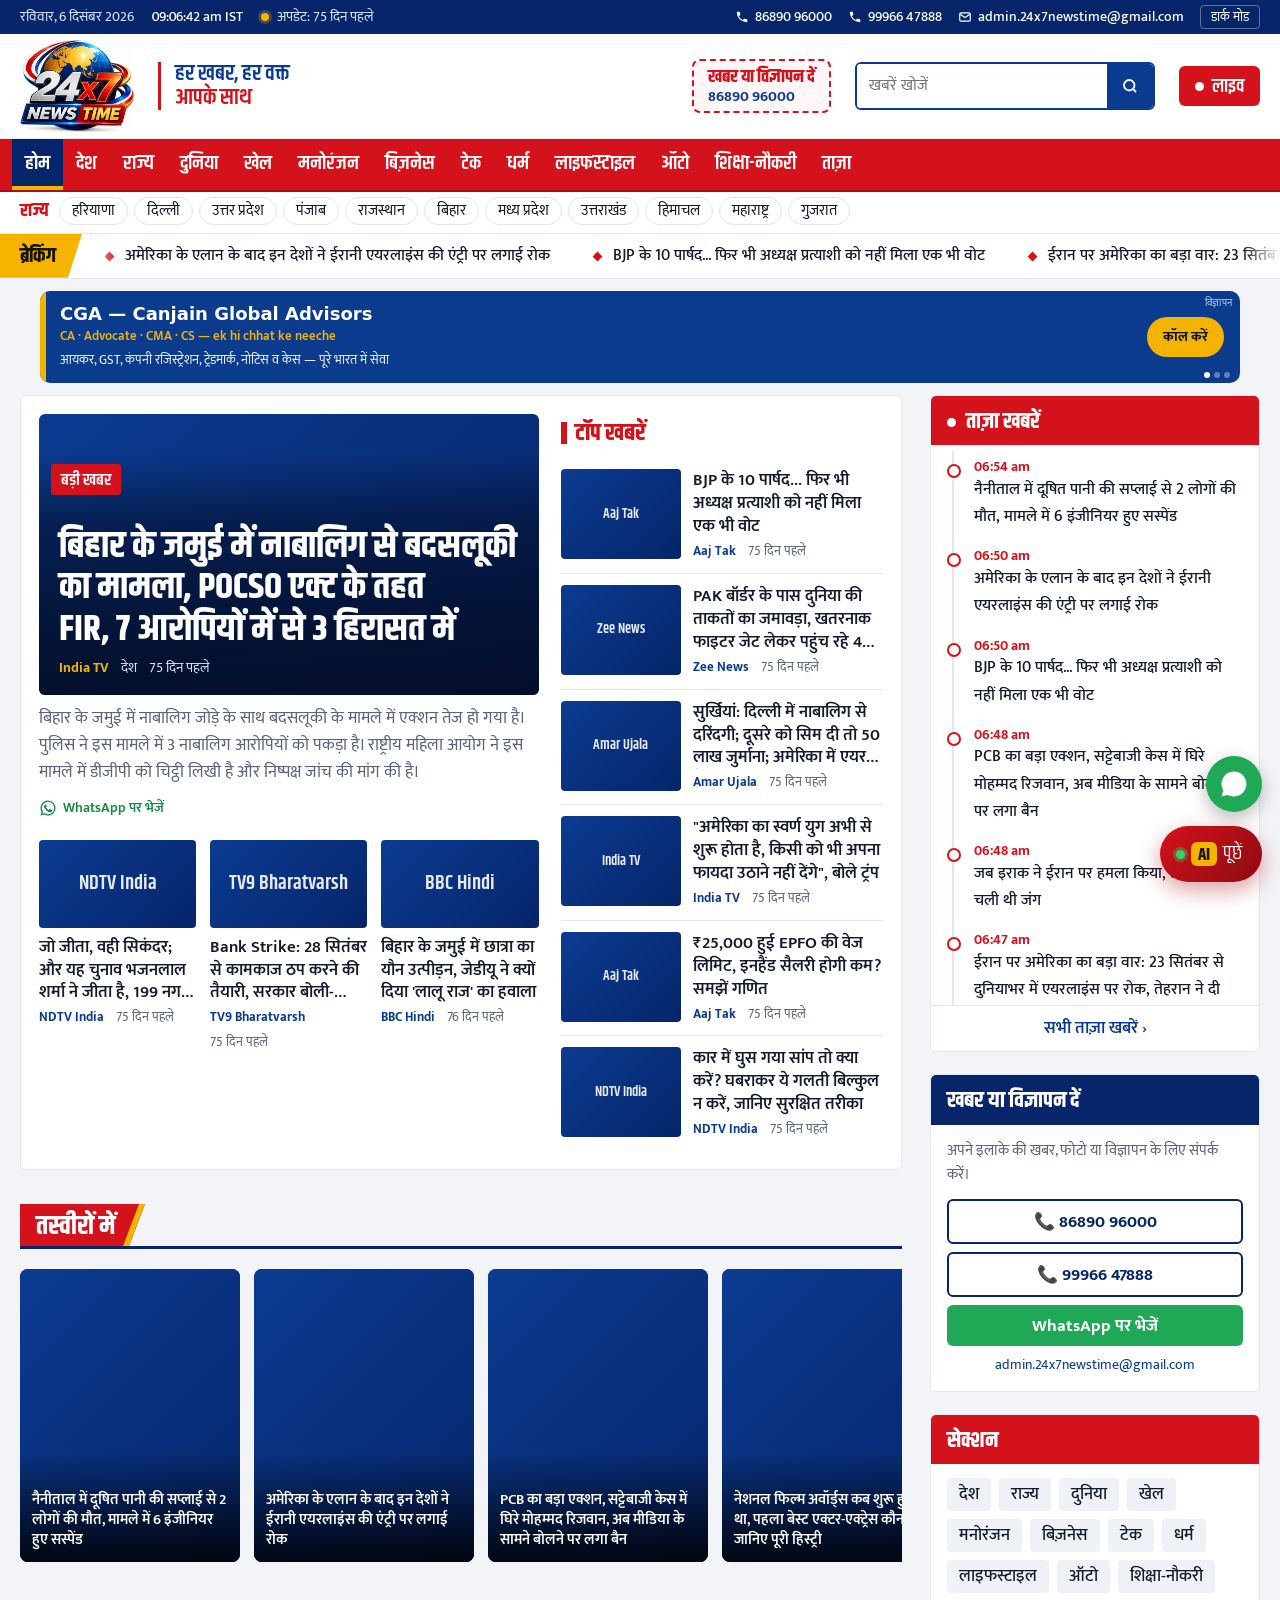
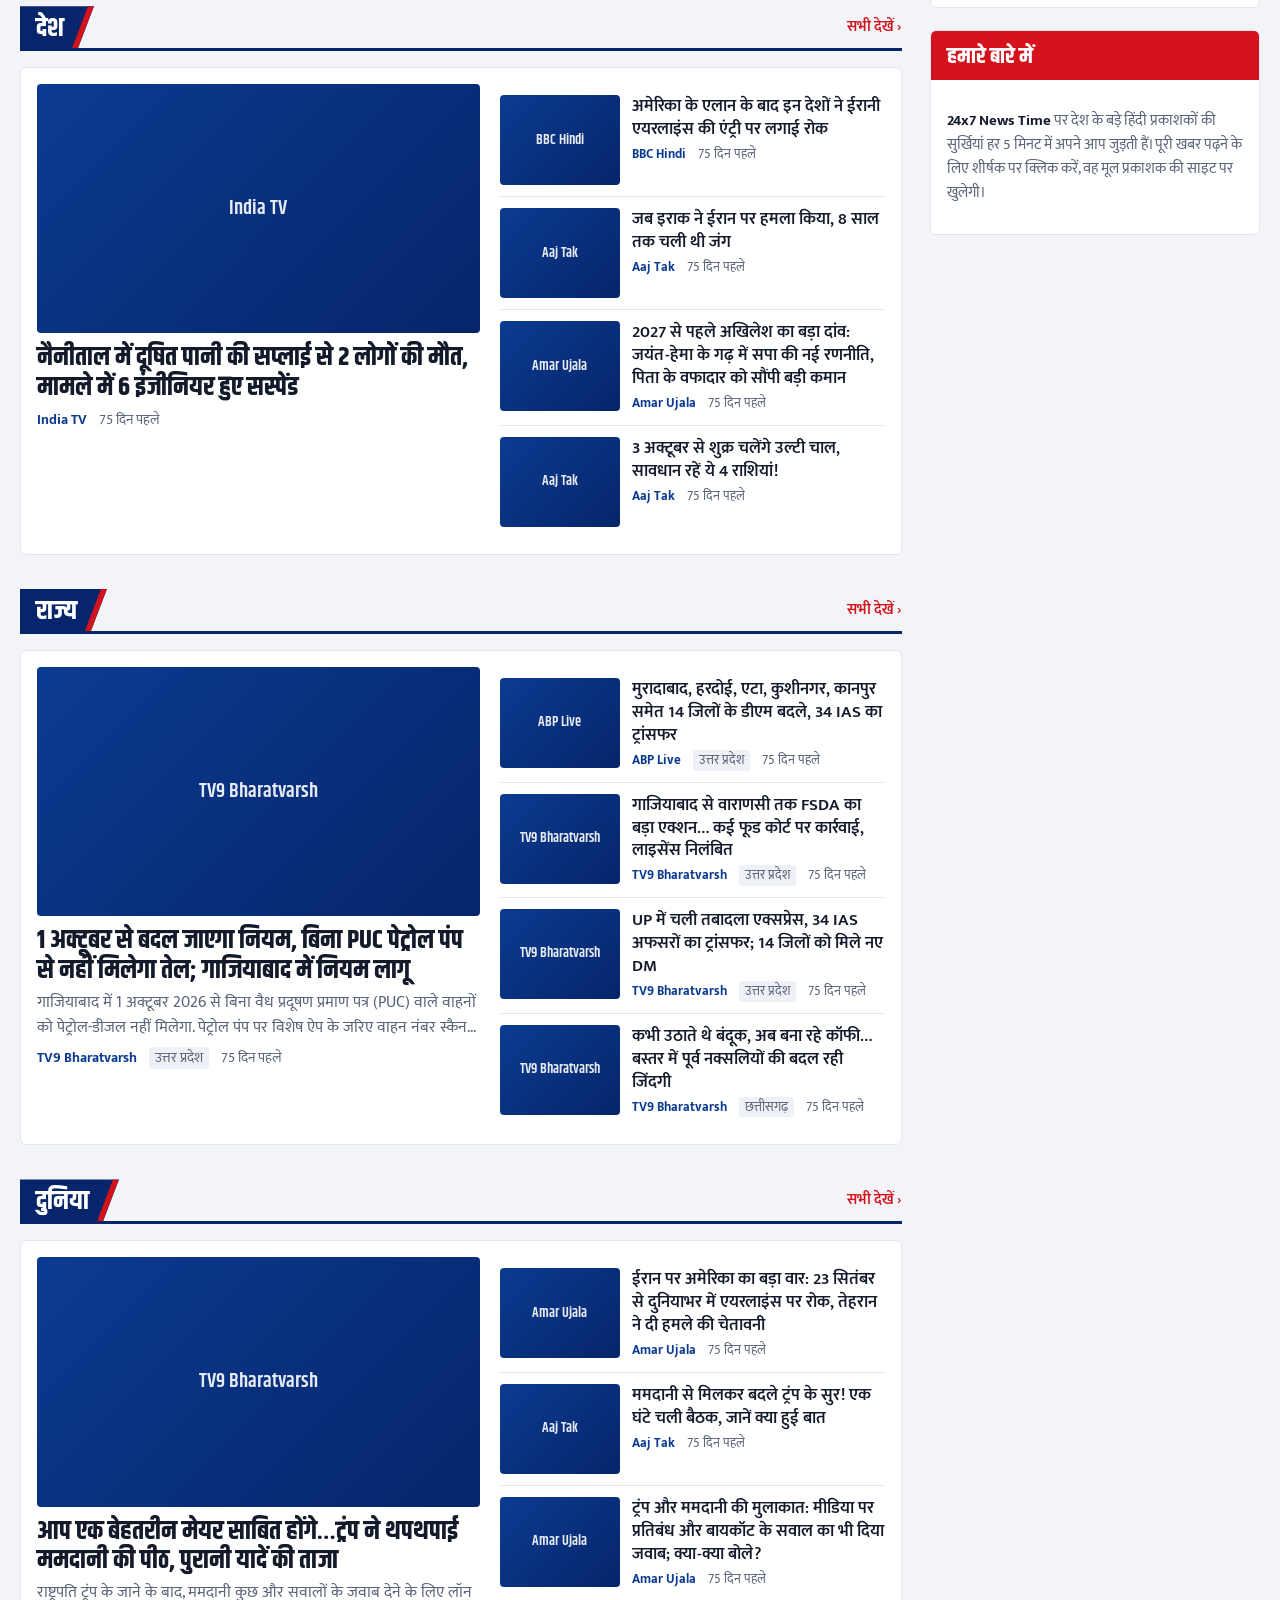
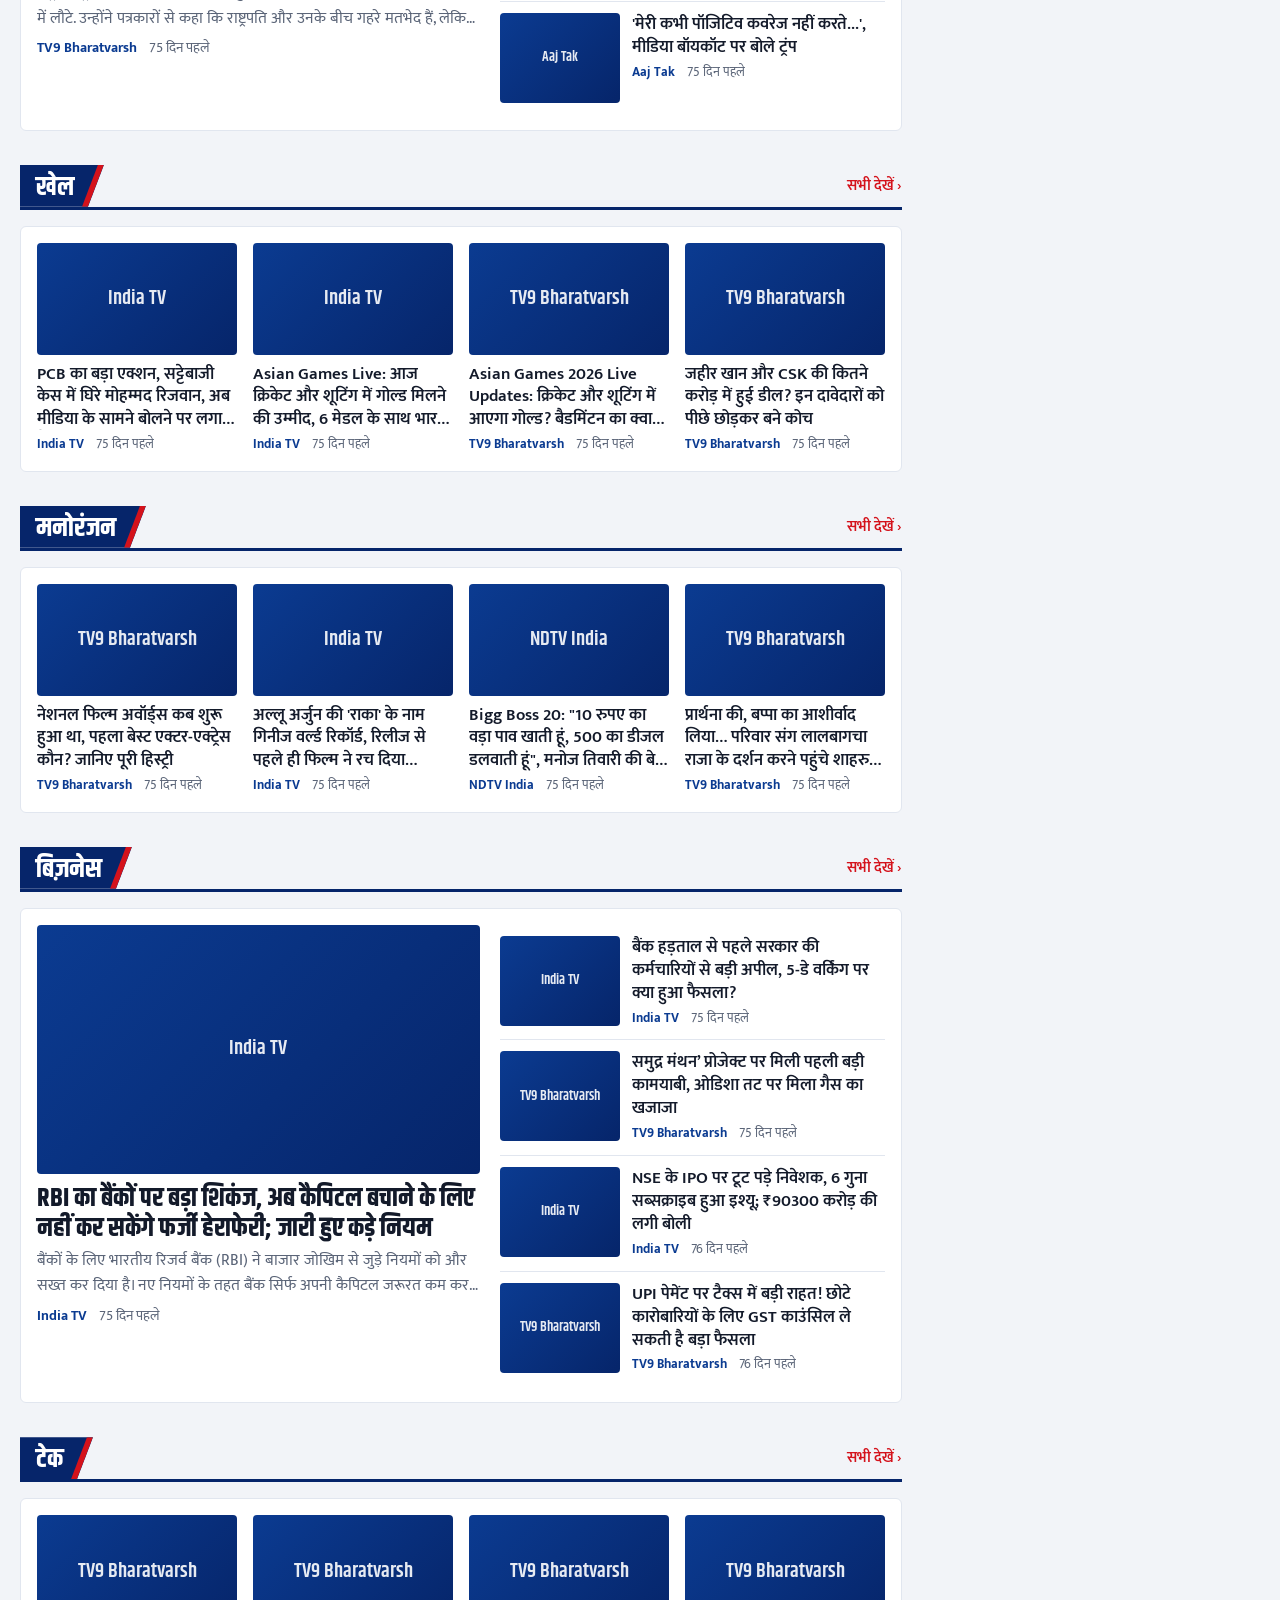
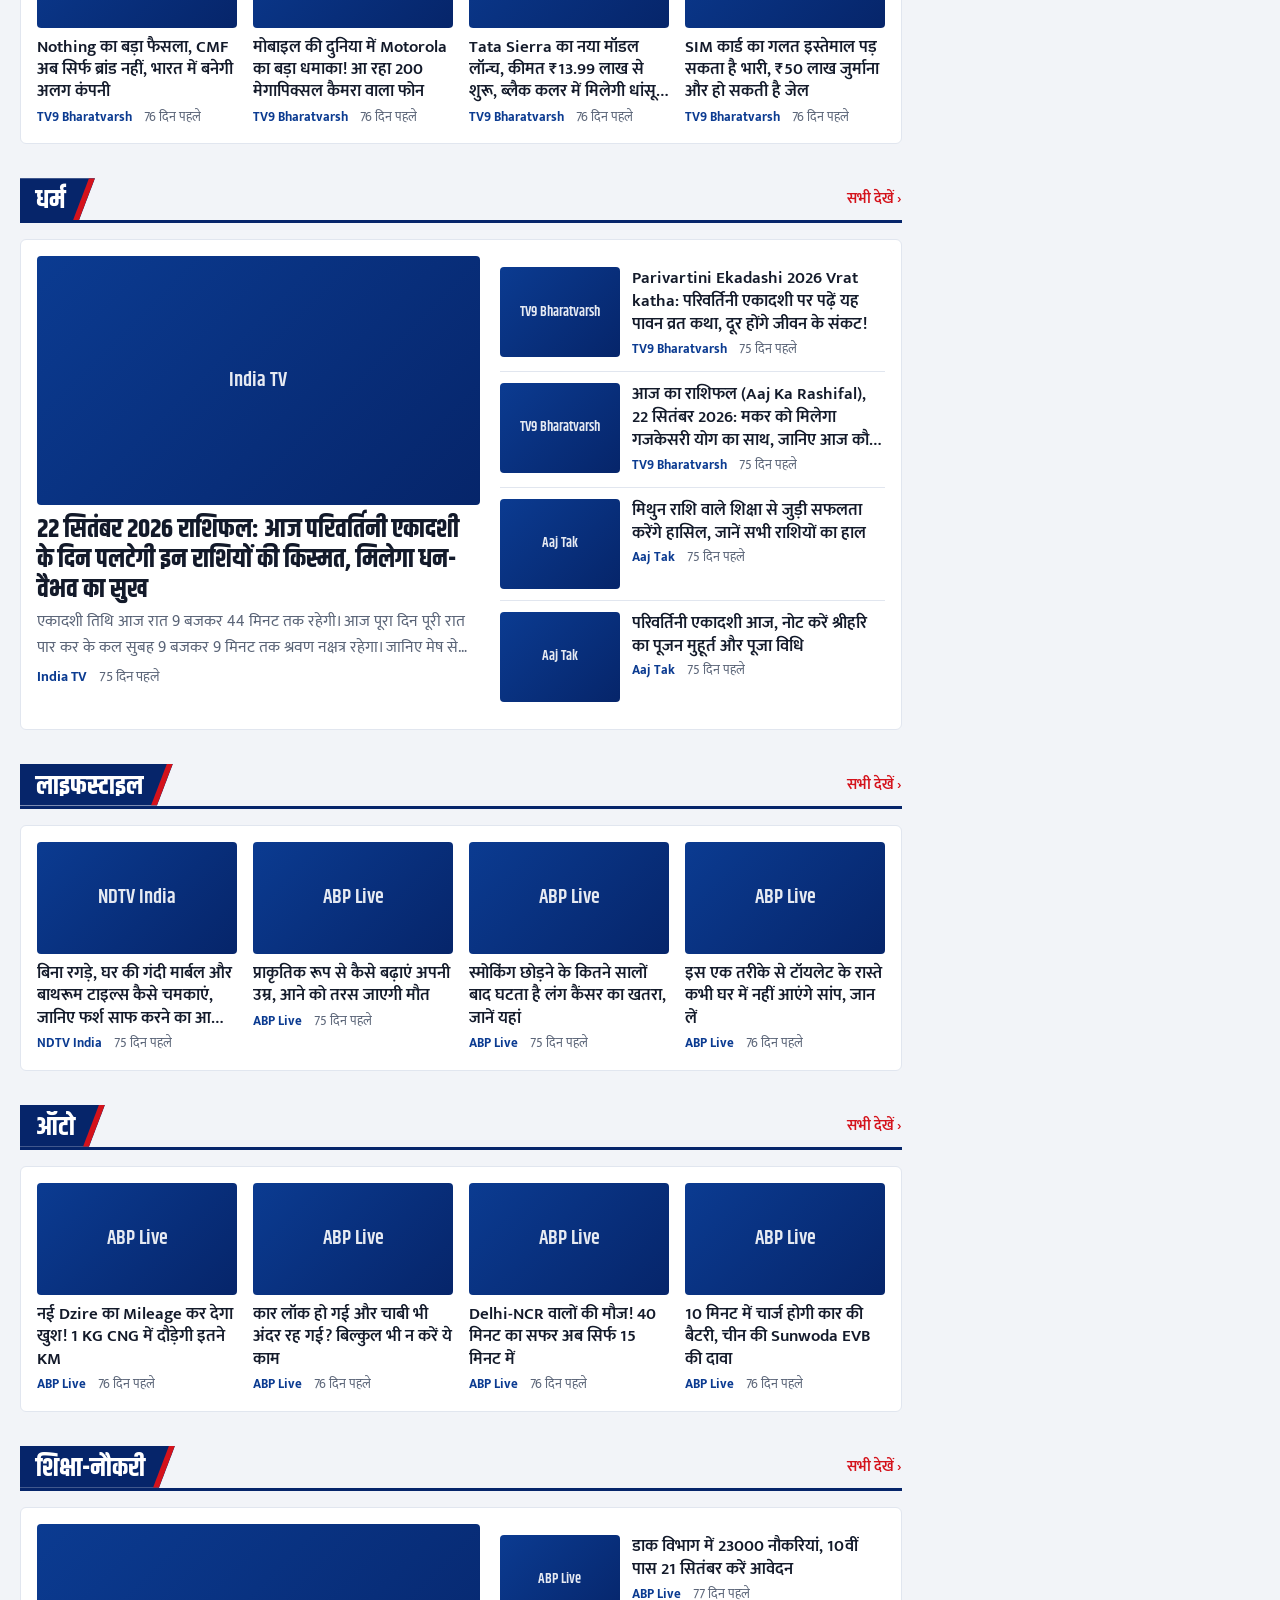
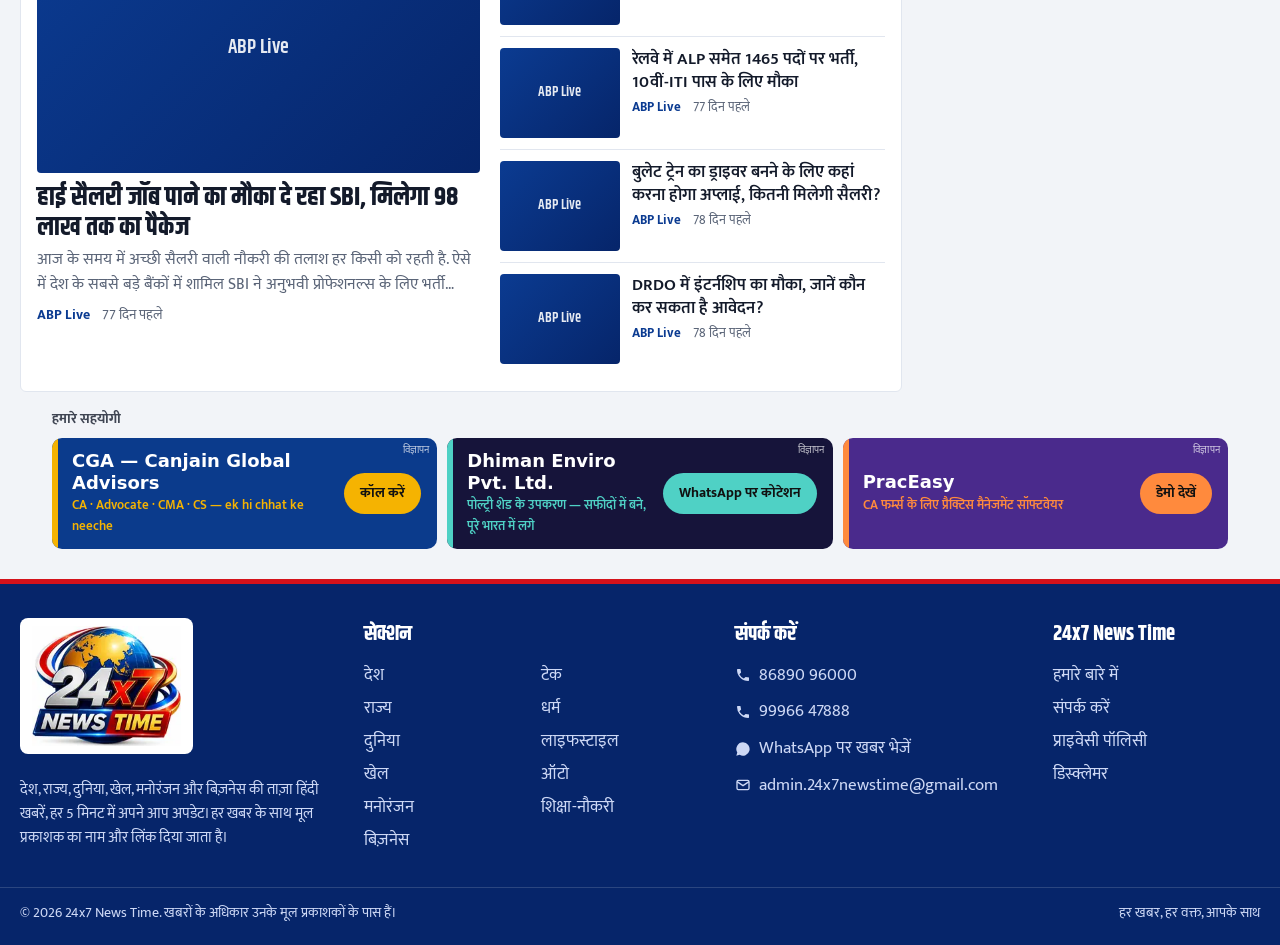
==== commit 3f1cd38d: "Load sponsor ads on home page" ====
--- a/index.html
+++ b/index.html
@@ -52,5 +52,6 @@
 <a class="wa-fab" href="https://wa.me/918689096000?text=%E0%A4%A8%E0%A4%AE%E0%A4%B8%E0%A5%8D%E0%A4%A4%E0%A5%87%2024x7%20News%20Time" target="_blank" rel="noopener" aria-label="WhatsApp पर संपर्क करें"><svg viewBox="0 0 24 24" fill="currentColor" aria-hidden="true"><path d="M12 2a10 10 0 0 0-8.6 15.1L2 22l5-1.3A10 10 0 1 0 12 2zm4.5 12.1c-.2-.1-1.5-.7-1.7-.8s-.4-.1-.6.1-.7.8-.8 1-.3.2-.5.1a6.7 6.7 0 0 1-3.3-2.9c-.3-.4.3-.4.7-1.3.1-.2 0-.3 0-.4l-.8-1.8c-.2-.5-.4-.4-.6-.4h-.5a1 1 0 0 0-.7.3 3 3 0 0 0-.9 2.2 5.2 5.2 0 0 0 1.1 2.7 11.8 11.8 0 0 0 4.5 4c1.7.7 2.3.8 3.2.6a2.7 2.7 0 0 0 1.8-1.2 2.2 2.2 0 0 0 .2-1.2c-.1-.1-.3-.2-.5-.3z"/></svg></a>
 <button class="totop" id="totop" type="button" aria-label="ऊपर जाएं" hidden>↑</button>
 <script src="assets/site.js?v=5" defer></script>
+<script src="/assets/ads.js?v=2" defer></script>
 </body>
 </html>
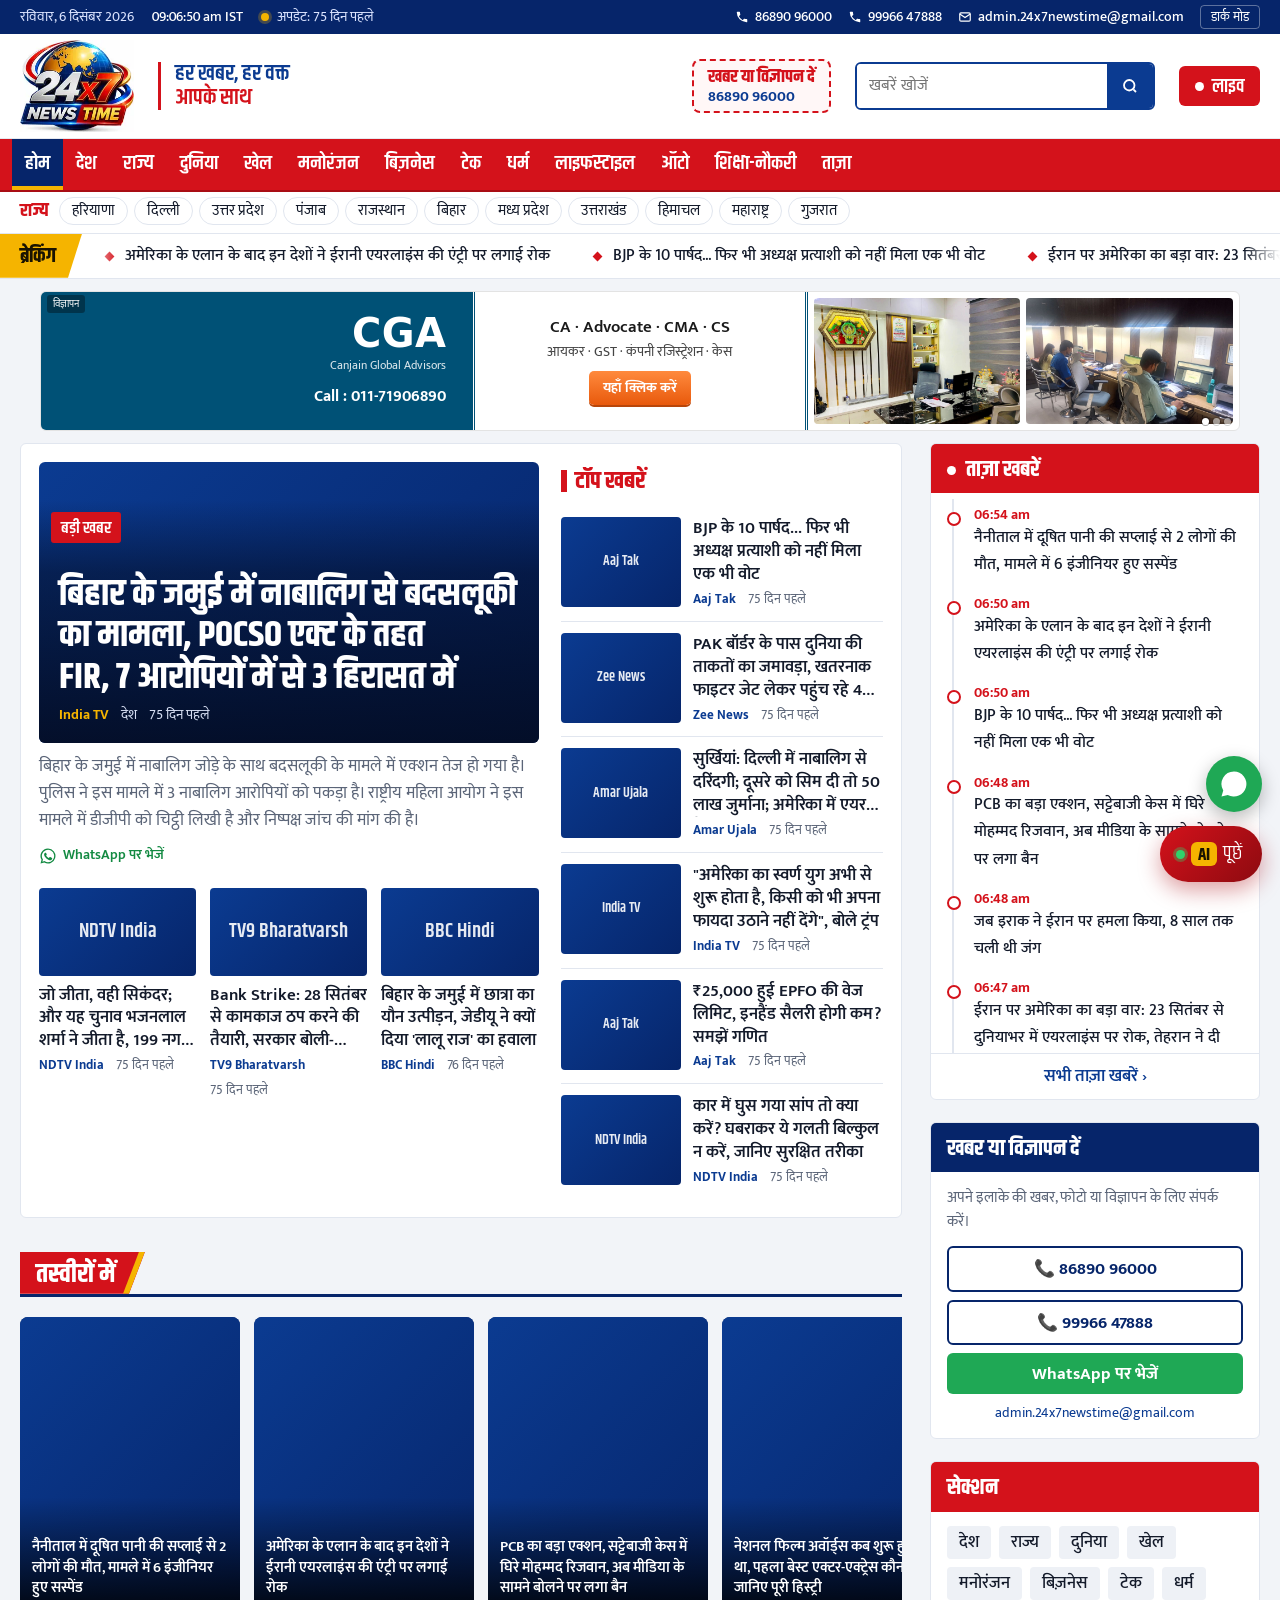
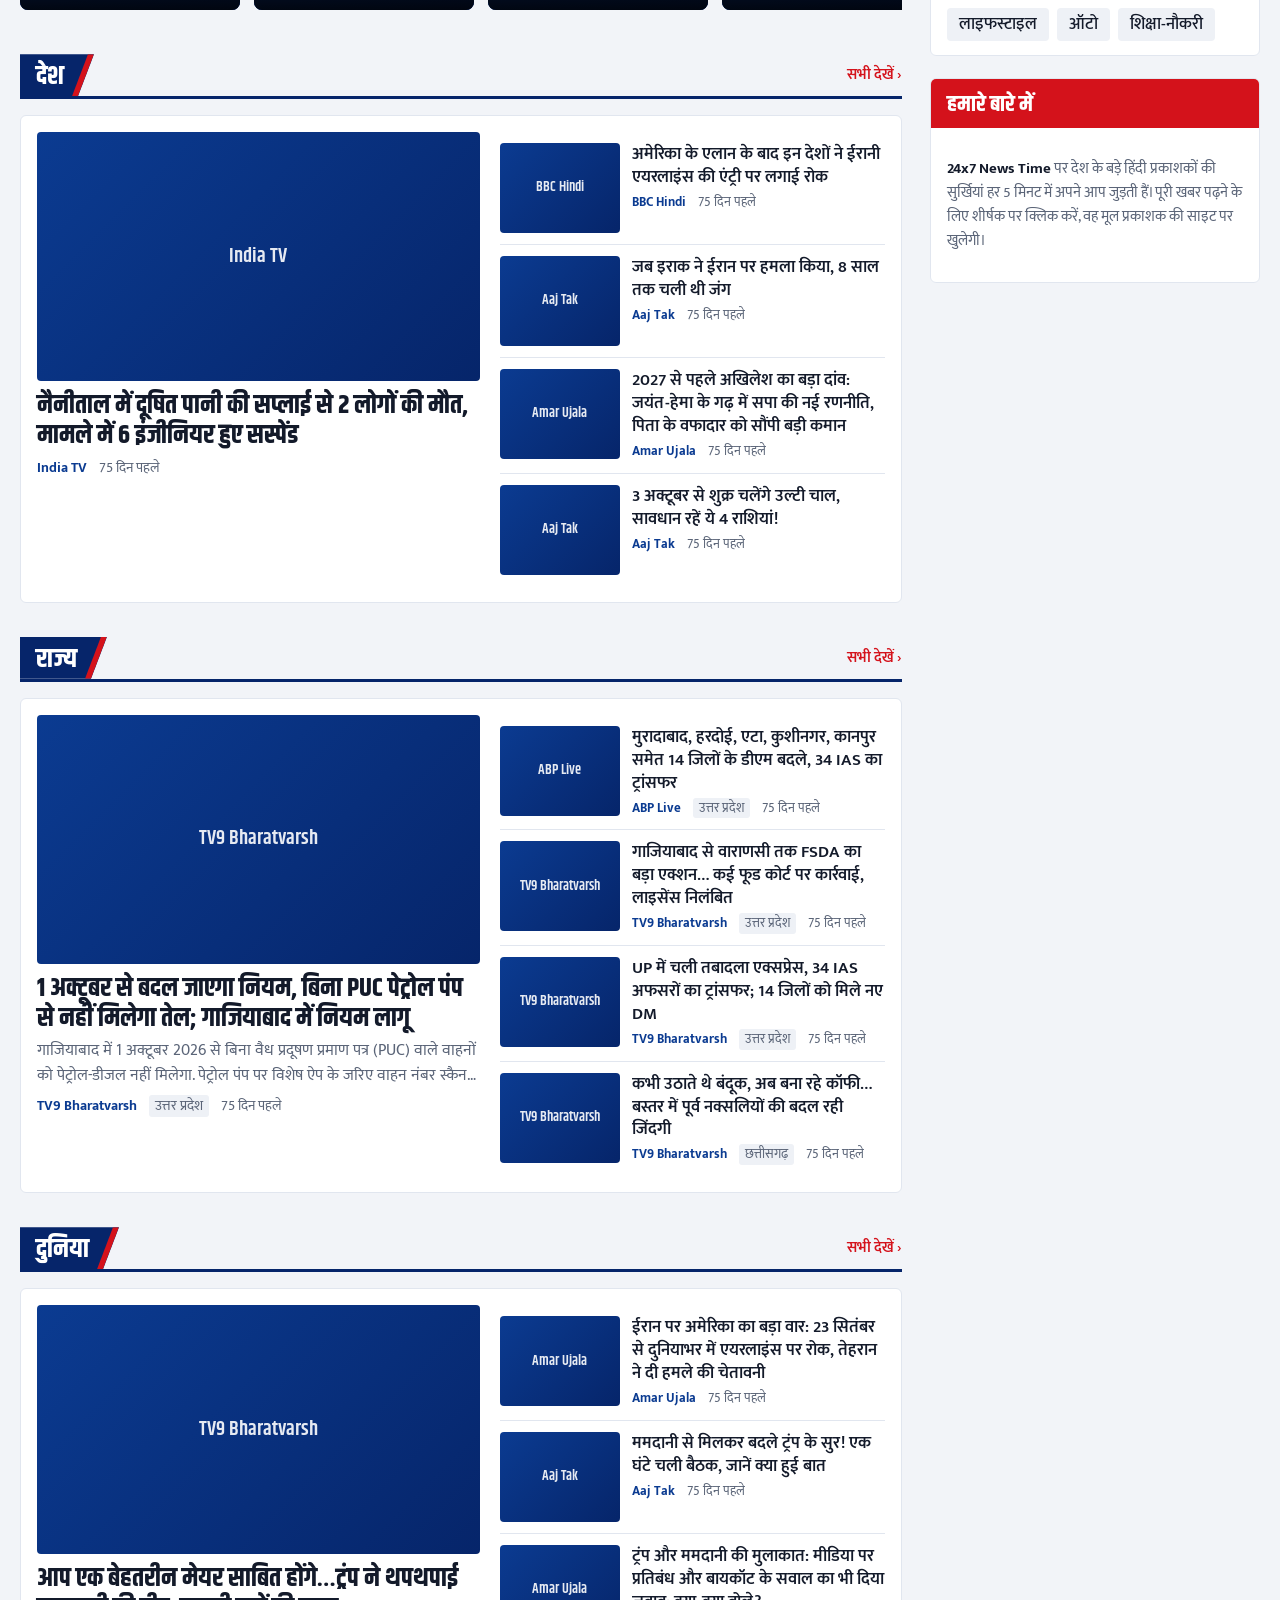
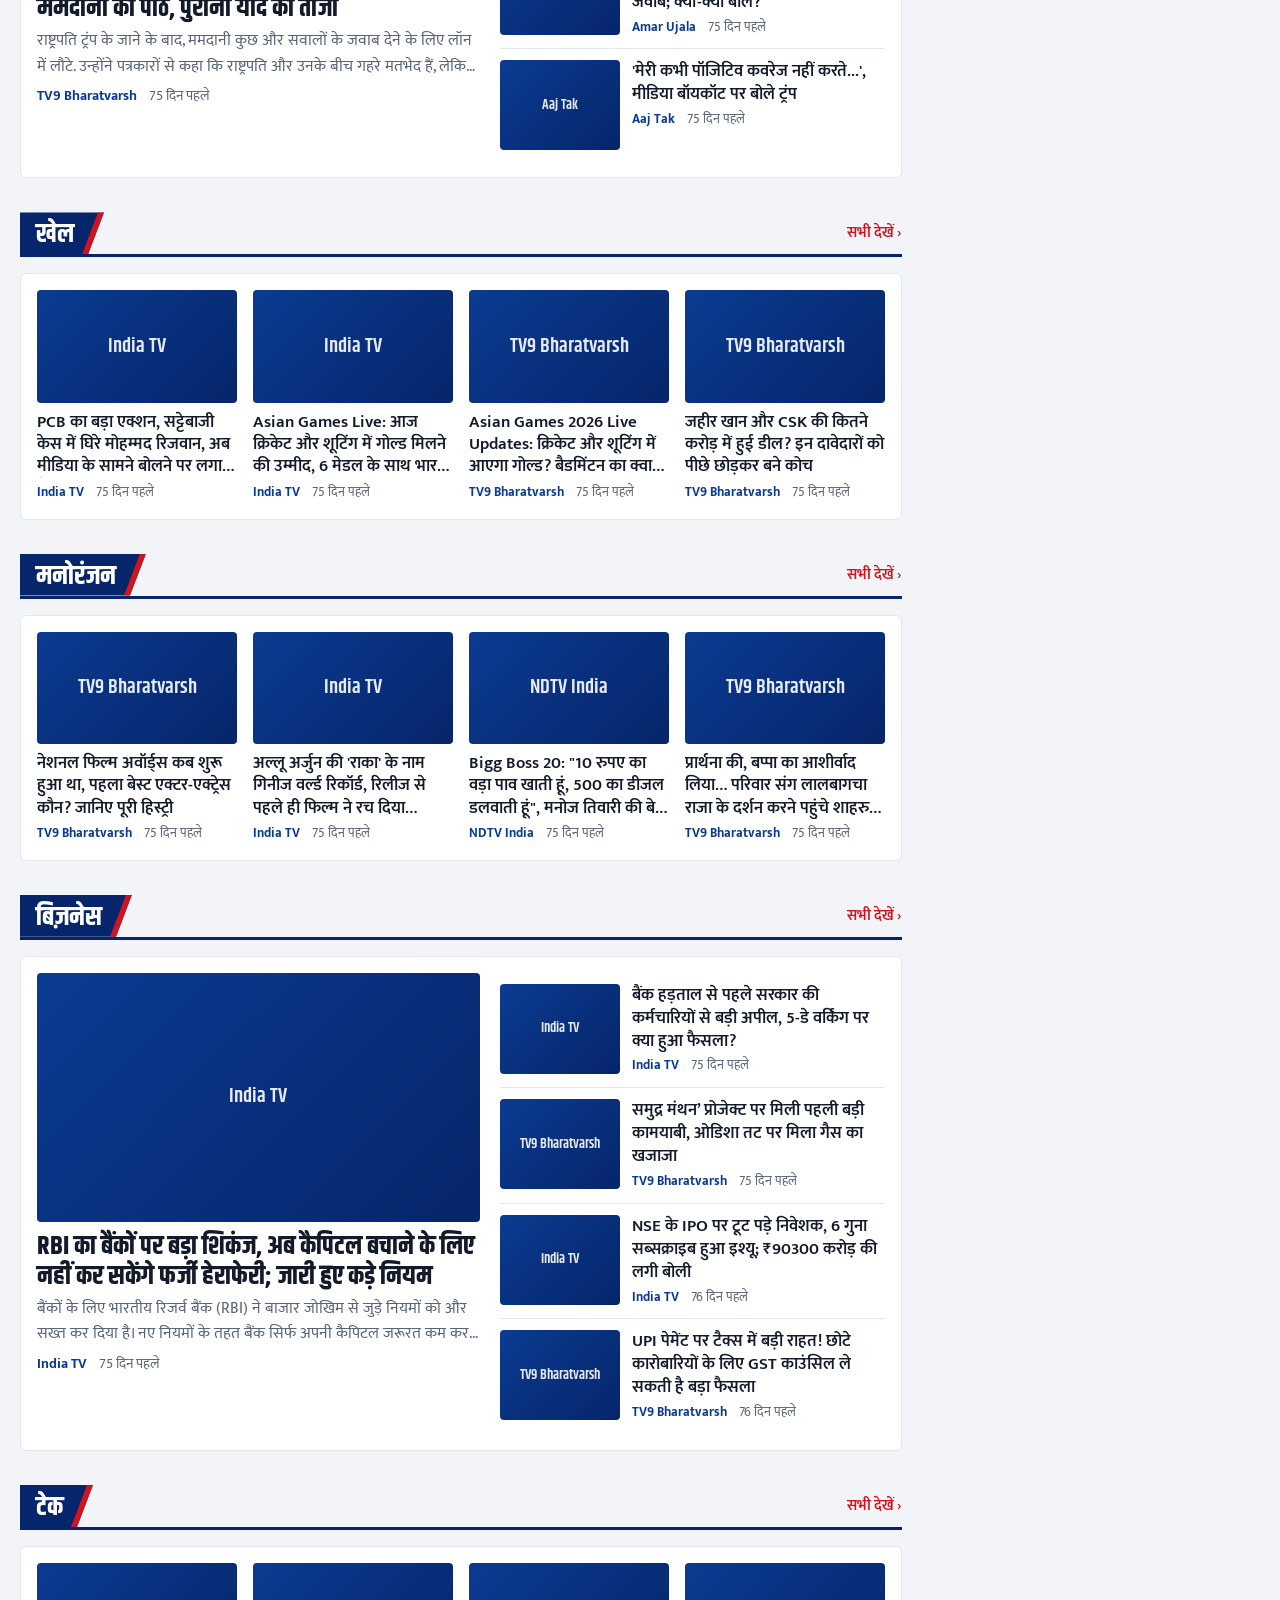
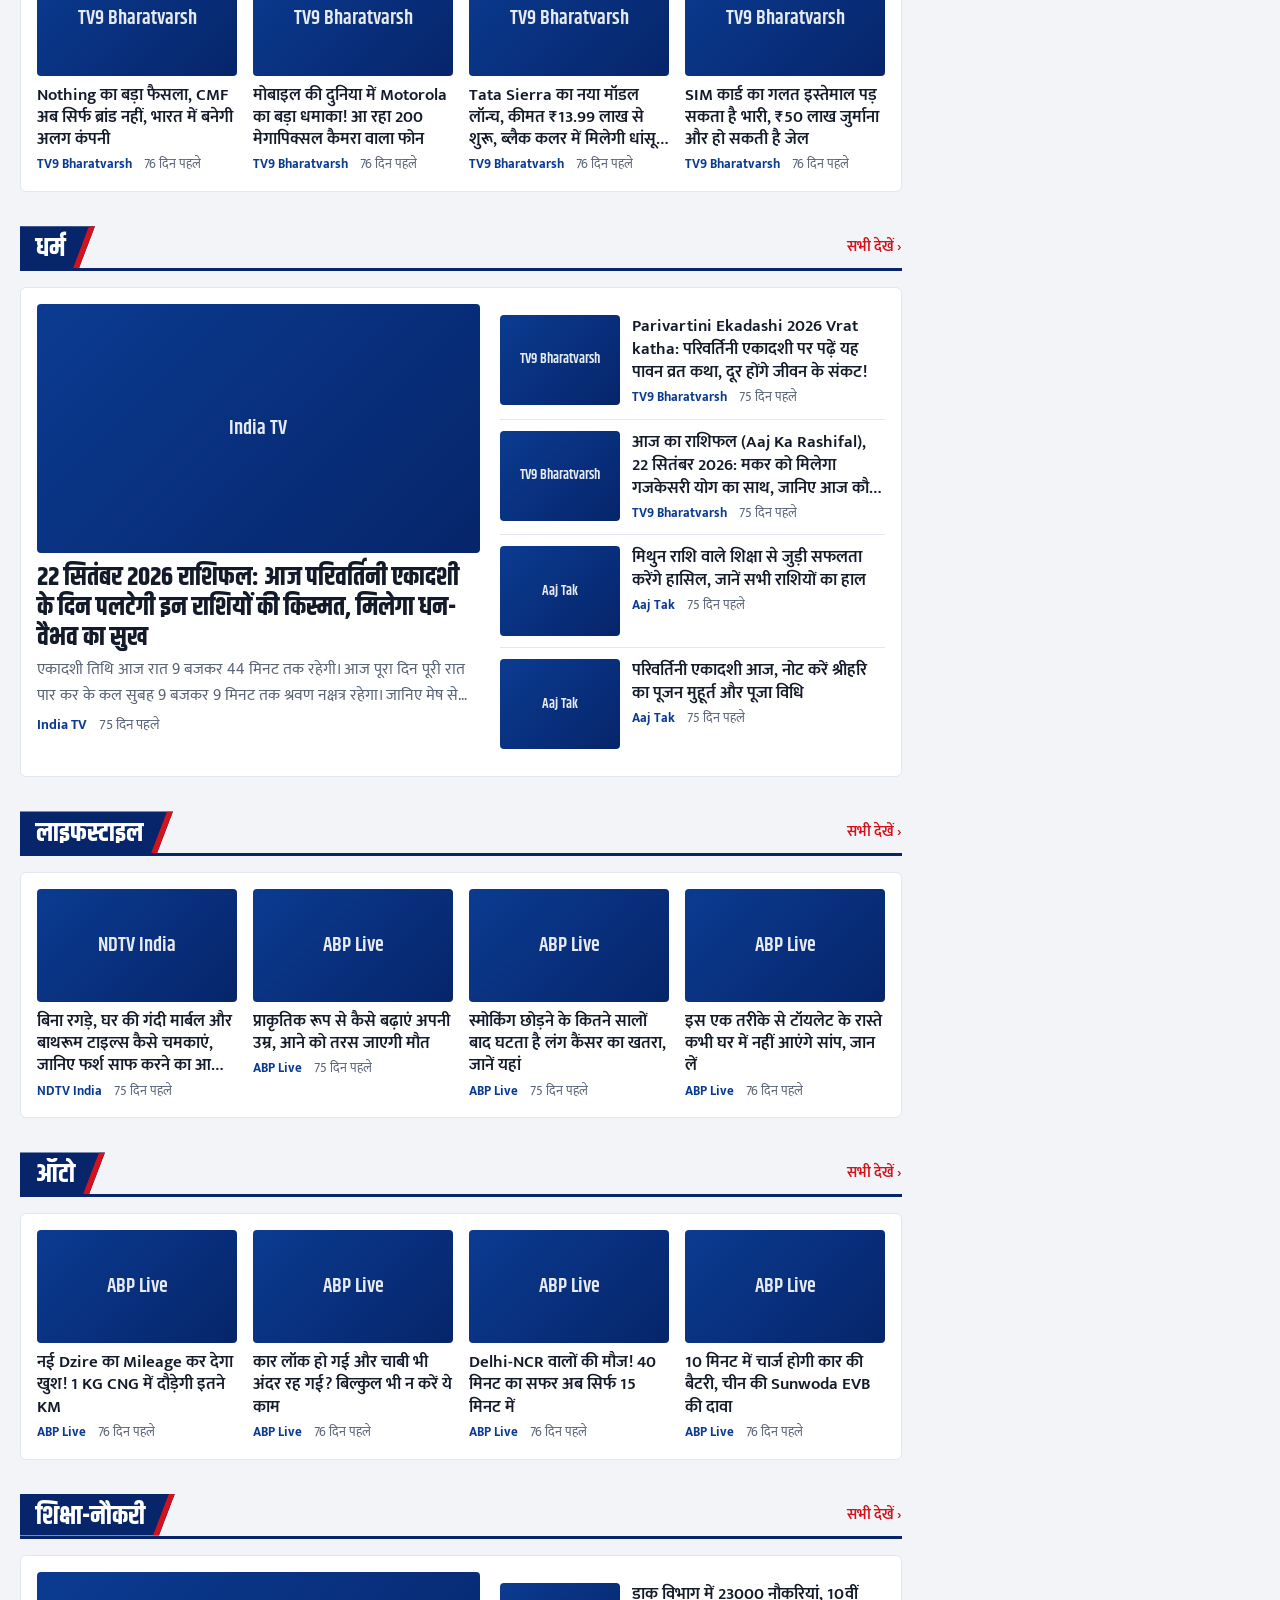
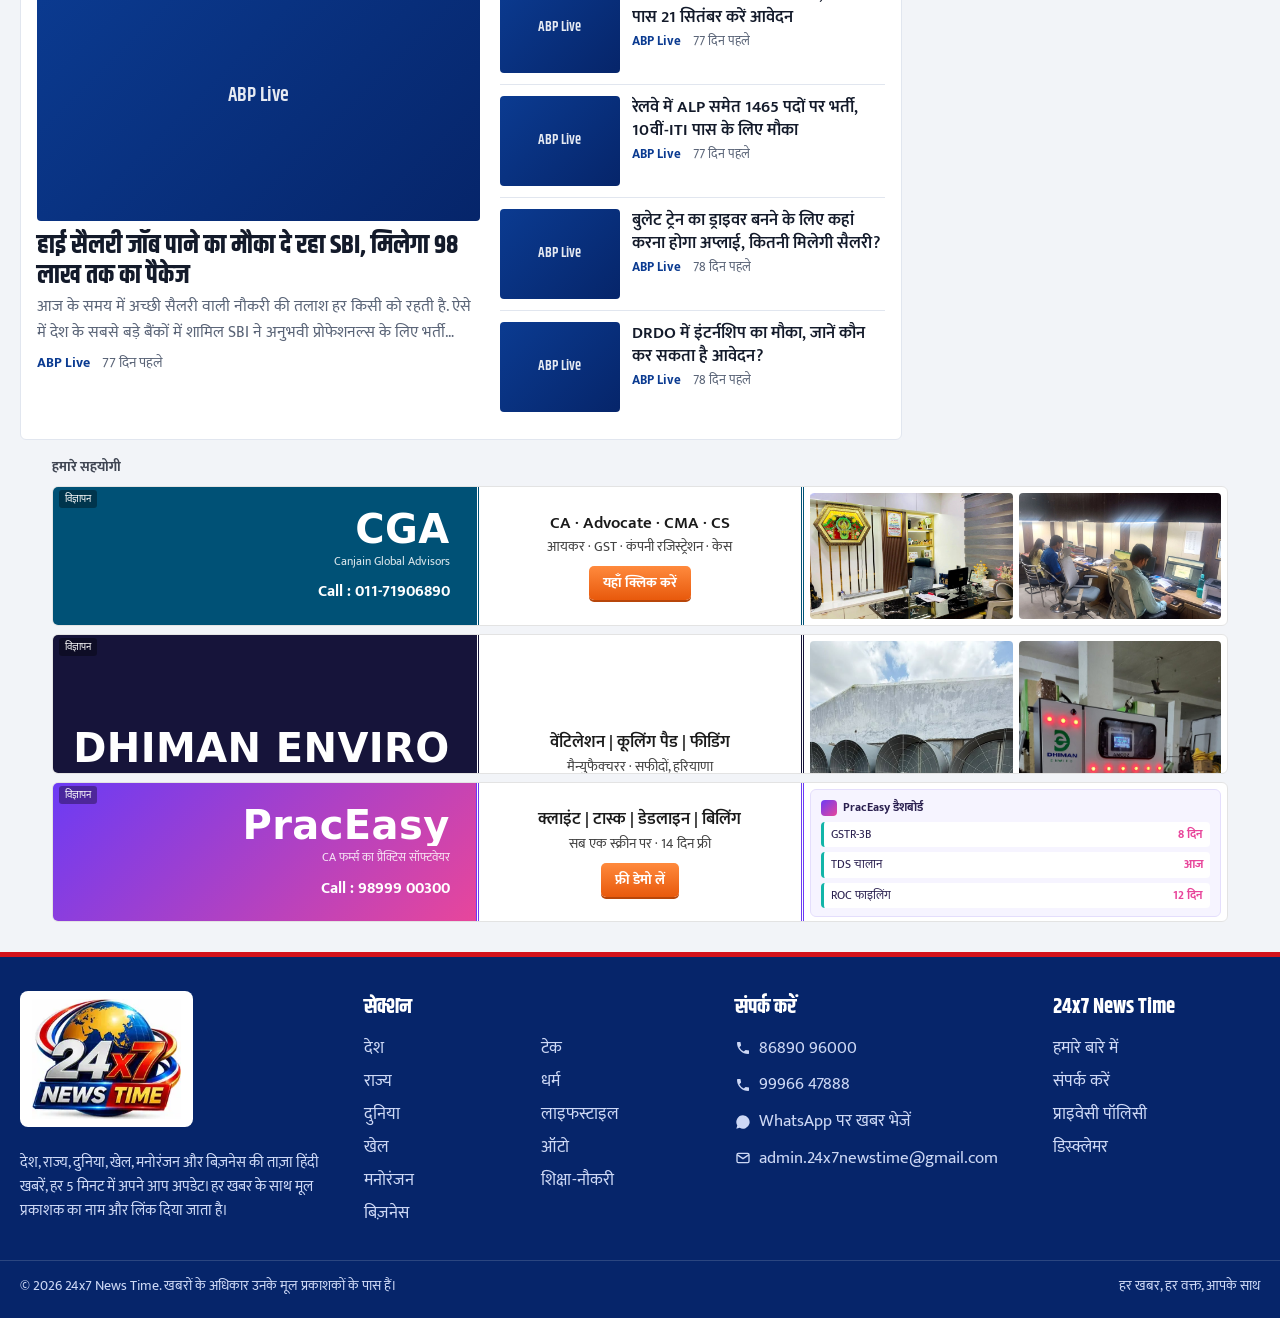
==== commit 4b31f0a4: "Load sponsor ads on home page" ====
--- a/index.html
+++ b/index.html
@@ -52,6 +52,6 @@
 <a class="wa-fab" href="https://wa.me/918689096000?text=%E0%A4%A8%E0%A4%AE%E0%A4%B8%E0%A5%8D%E0%A4%A4%E0%A5%87%2024x7%20News%20Time" target="_blank" rel="noopener" aria-label="WhatsApp पर संपर्क करें"><svg viewBox="0 0 24 24" fill="currentColor" aria-hidden="true"><path d="M12 2a10 10 0 0 0-8.6 15.1L2 22l5-1.3A10 10 0 1 0 12 2zm4.5 12.1c-.2-.1-1.5-.7-1.7-.8s-.4-.1-.6.1-.7.8-.8 1-.3.2-.5.1a6.7 6.7 0 0 1-3.3-2.9c-.3-.4.3-.4.7-1.3.1-.2 0-.3 0-.4l-.8-1.8c-.2-.5-.4-.4-.6-.4h-.5a1 1 0 0 0-.7.3 3 3 0 0 0-.9 2.2 5.2 5.2 0 0 0 1.1 2.7 11.8 11.8 0 0 0 4.5 4c1.7.7 2.3.8 3.2.6a2.7 2.7 0 0 0 1.8-1.2 2.2 2.2 0 0 0 .2-1.2c-.1-.1-.3-.2-.5-.3z"/></svg></a>
 <button class="totop" id="totop" type="button" aria-label="ऊपर जाएं" hidden>↑</button>
 <script src="assets/site.js?v=5" defer></script>
-<script src="/assets/ads.js?v=2" defer></script>
+<script src="/assets/ads.js?v=3" defer></script>
 </body>
 </html>
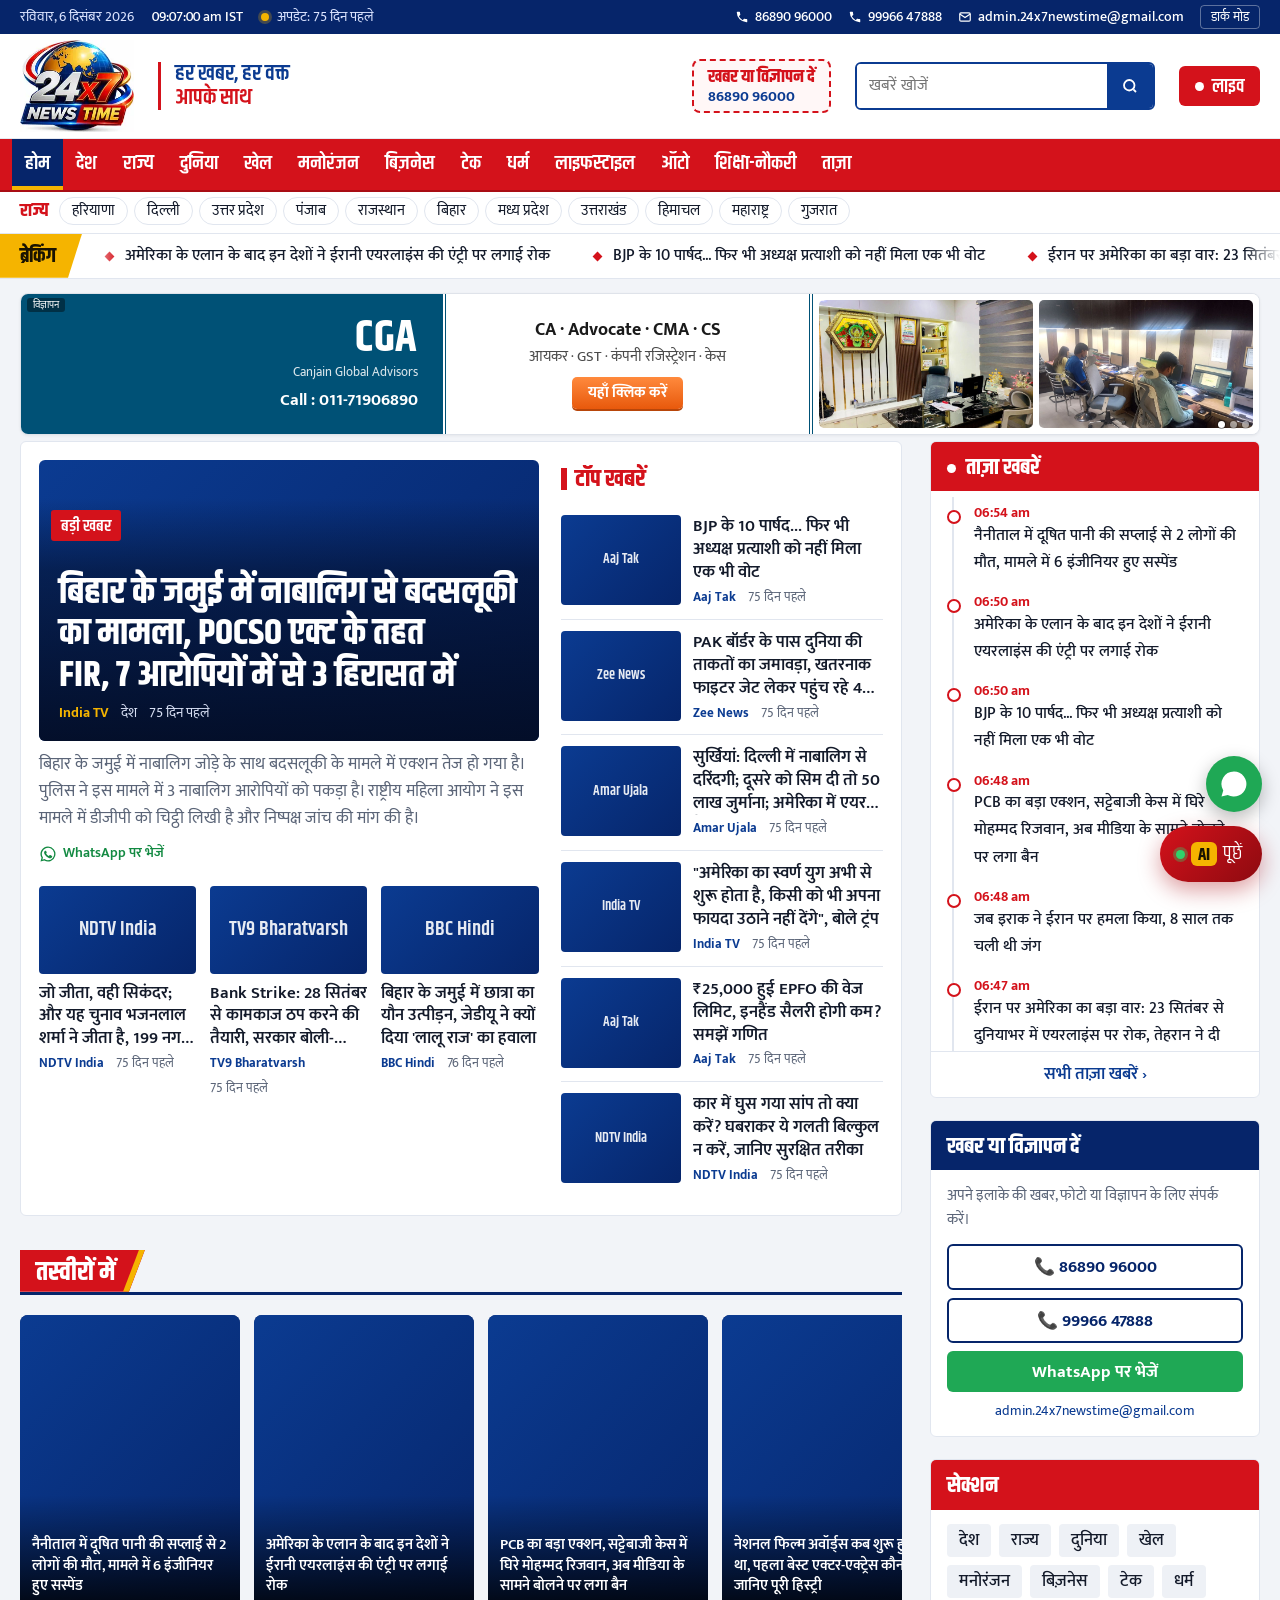
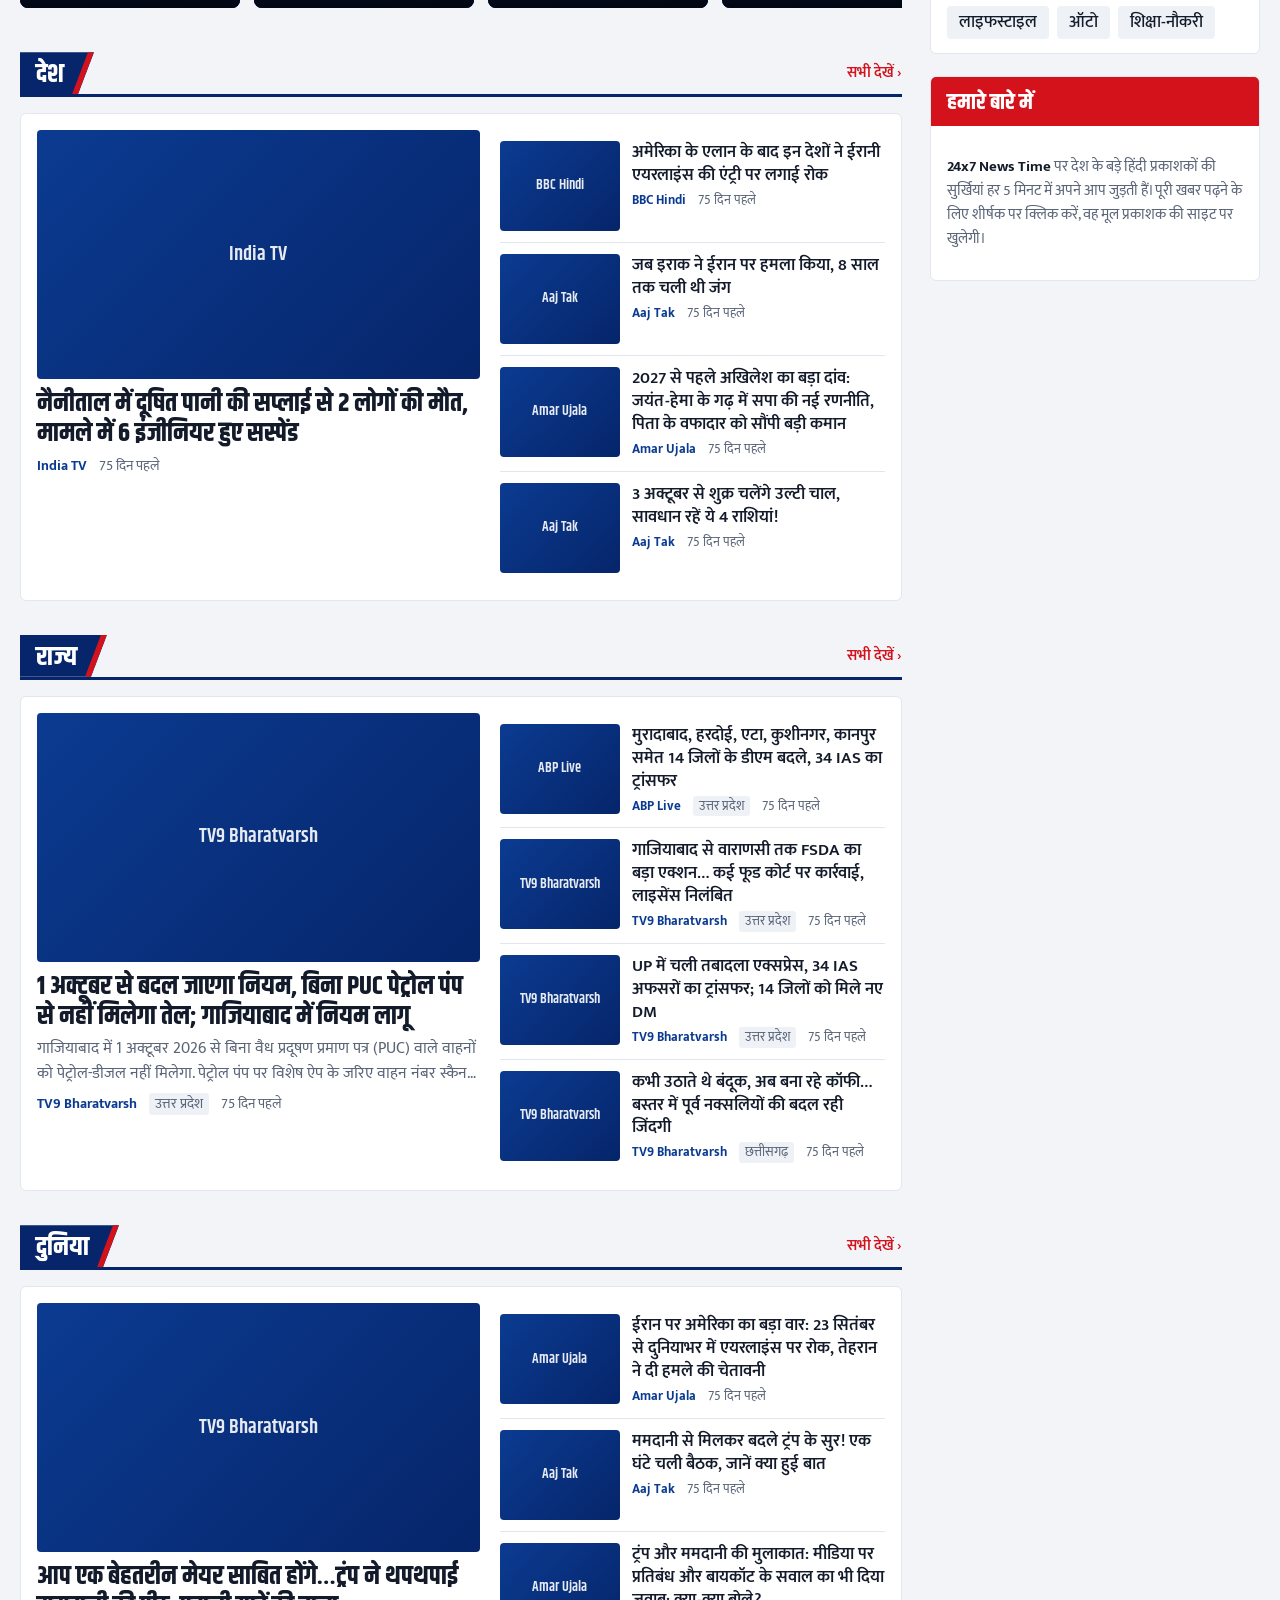
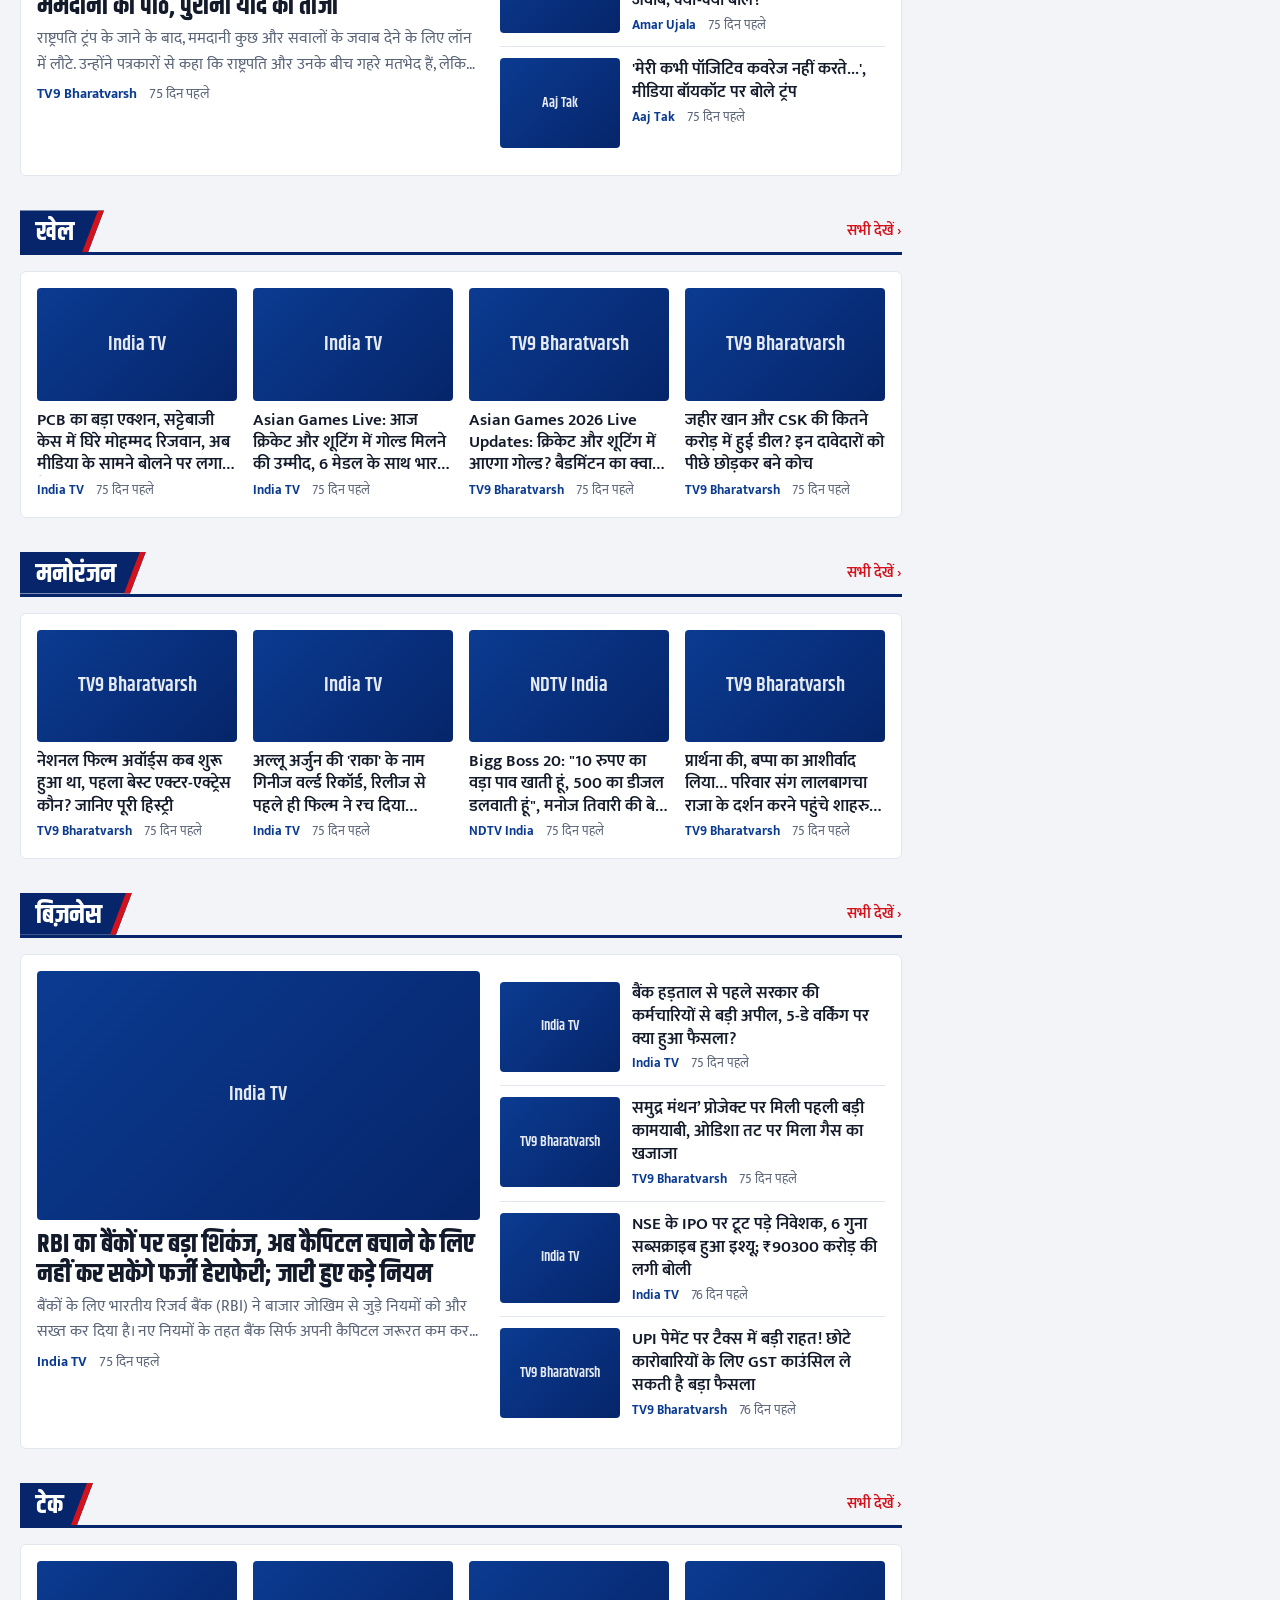
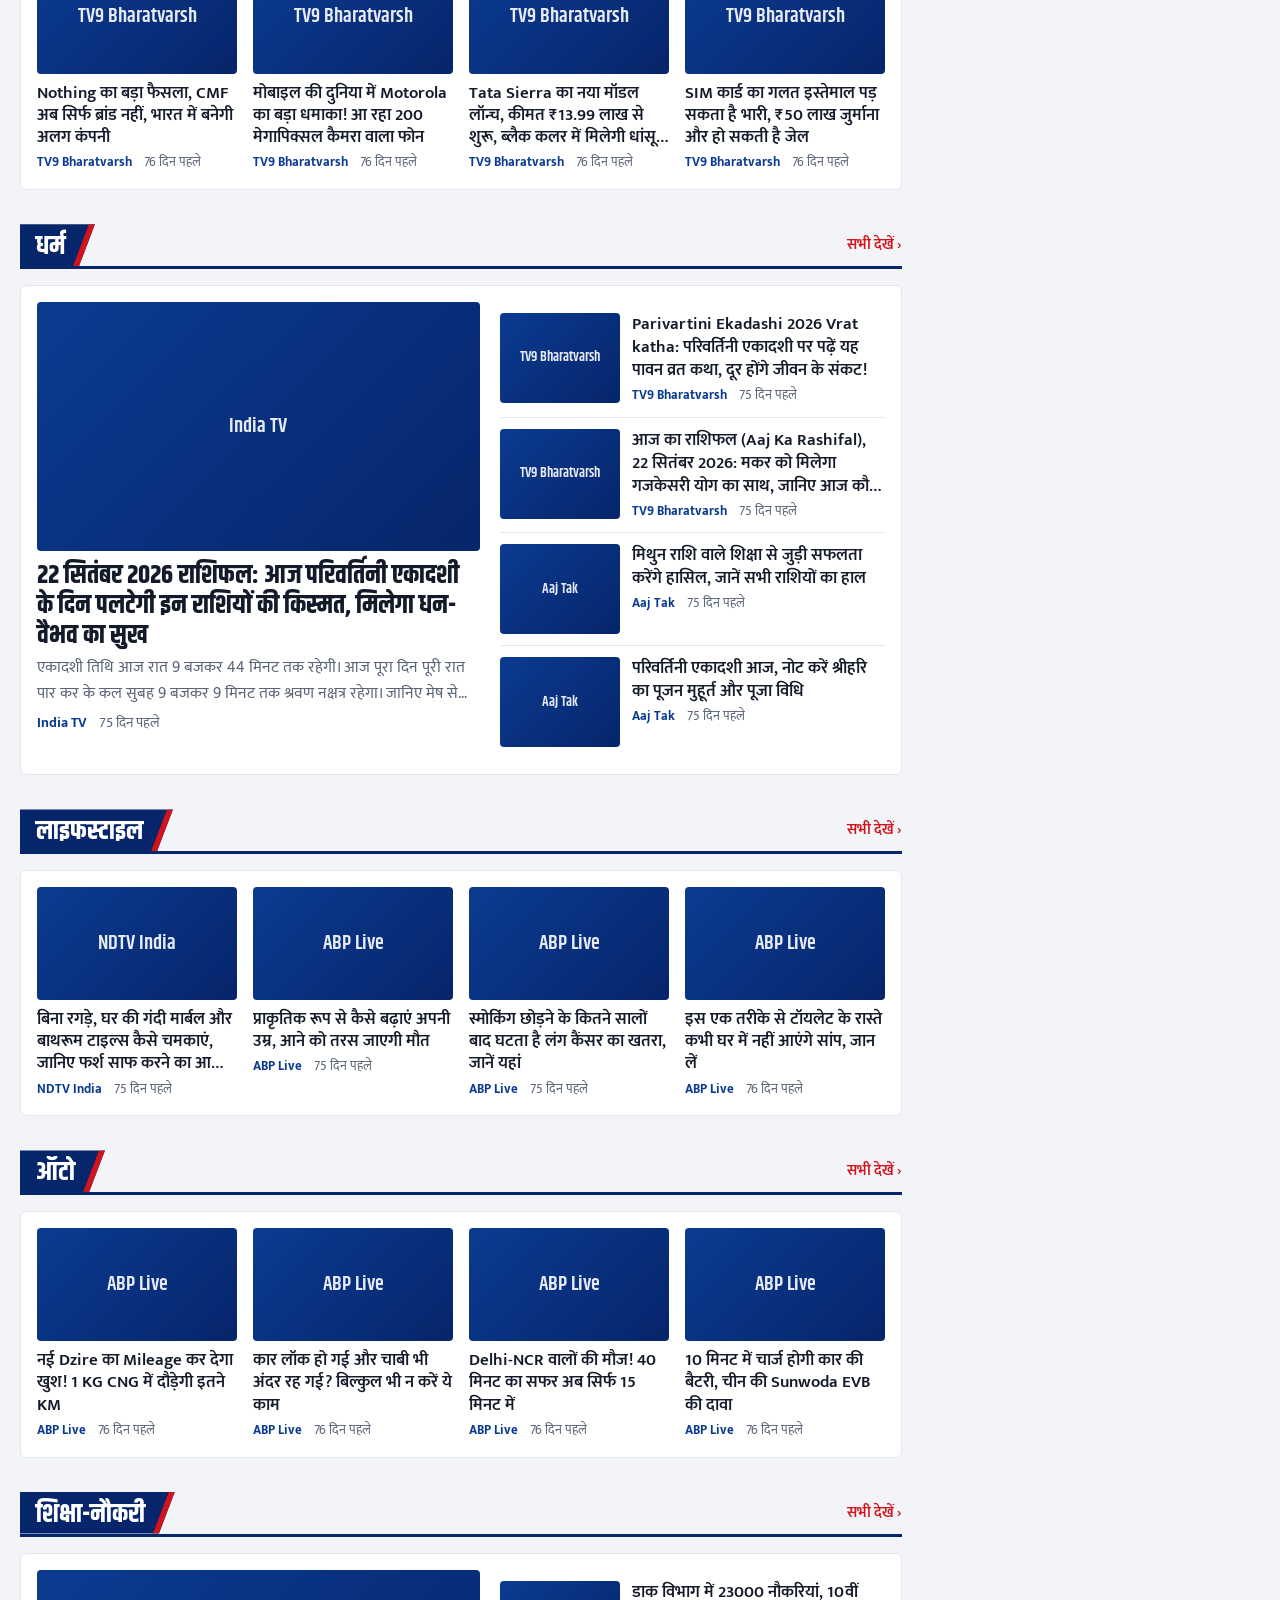
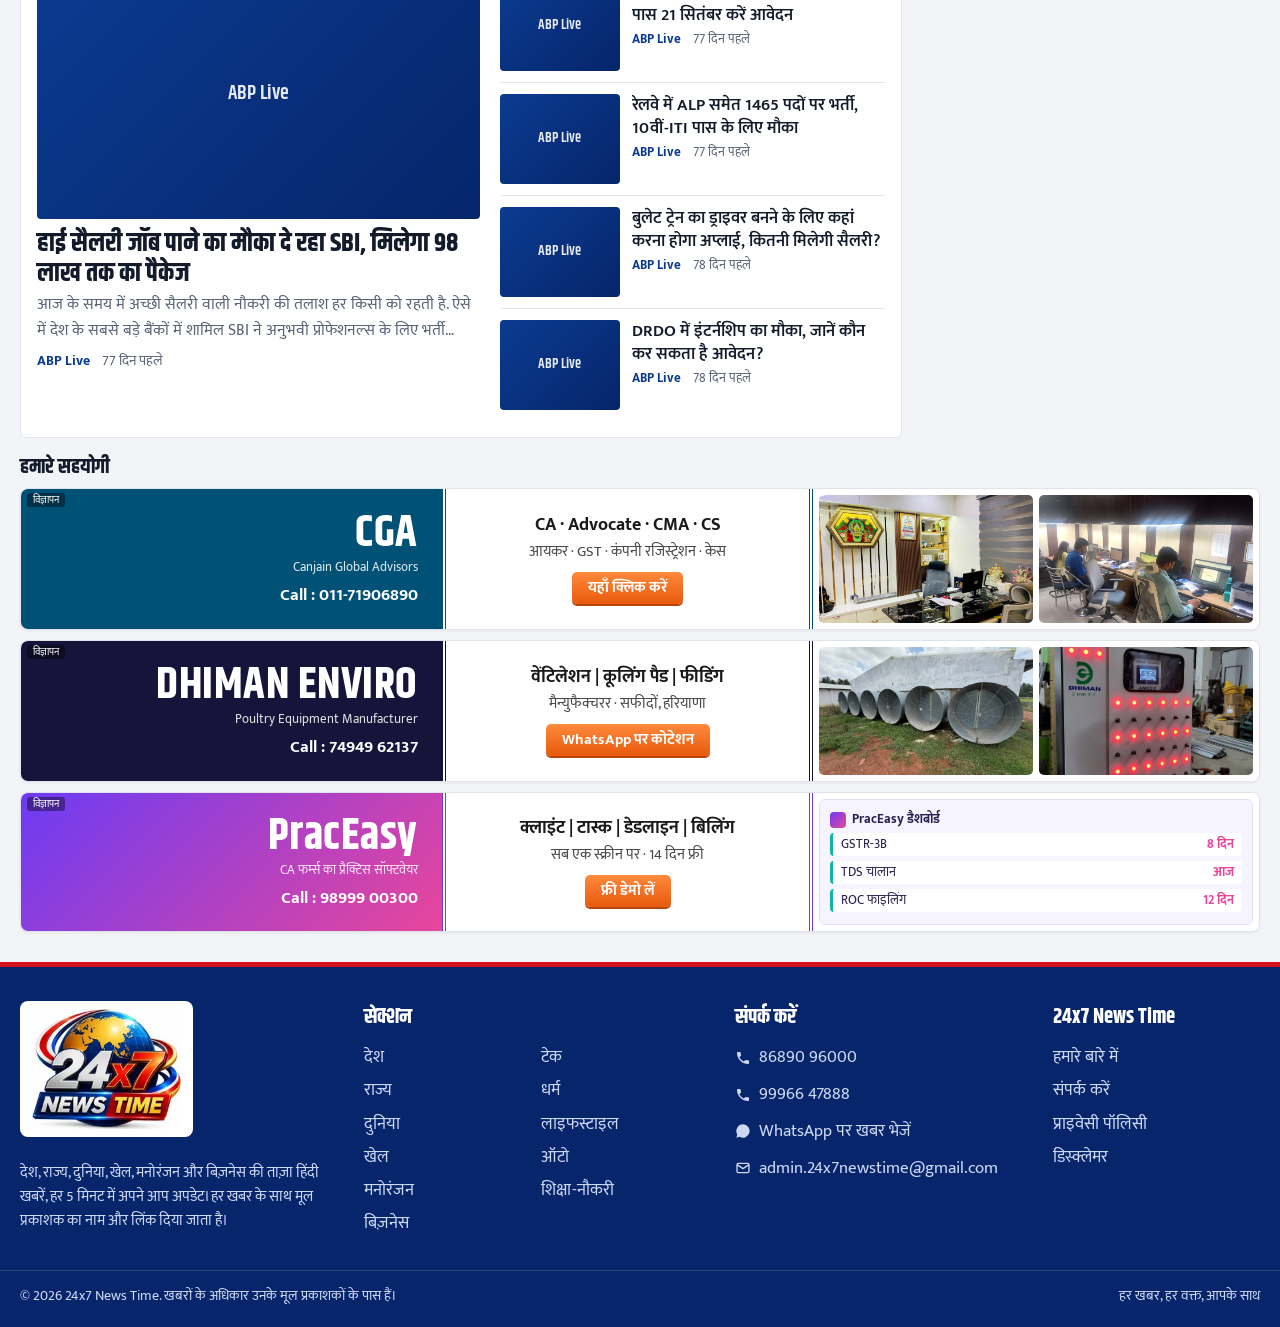
==== commit af83c12d: "Load sponsor ads on home page" ====
--- a/index.html
+++ b/index.html
@@ -52,6 +52,6 @@
 <a class="wa-fab" href="https://wa.me/918689096000?text=%E0%A4%A8%E0%A4%AE%E0%A4%B8%E0%A5%8D%E0%A4%A4%E0%A5%87%2024x7%20News%20Time" target="_blank" rel="noopener" aria-label="WhatsApp पर संपर्क करें"><svg viewBox="0 0 24 24" fill="currentColor" aria-hidden="true"><path d="M12 2a10 10 0 0 0-8.6 15.1L2 22l5-1.3A10 10 0 1 0 12 2zm4.5 12.1c-.2-.1-1.5-.7-1.7-.8s-.4-.1-.6.1-.7.8-.8 1-.3.2-.5.1a6.7 6.7 0 0 1-3.3-2.9c-.3-.4.3-.4.7-1.3.1-.2 0-.3 0-.4l-.8-1.8c-.2-.5-.4-.4-.6-.4h-.5a1 1 0 0 0-.7.3 3 3 0 0 0-.9 2.2 5.2 5.2 0 0 0 1.1 2.7 11.8 11.8 0 0 0 4.5 4c1.7.7 2.3.8 3.2.6a2.7 2.7 0 0 0 1.8-1.2 2.2 2.2 0 0 0 .2-1.2c-.1-.1-.3-.2-.5-.3z"/></svg></a>
 <button class="totop" id="totop" type="button" aria-label="ऊपर जाएं" hidden>↑</button>
 <script src="assets/site.js?v=5" defer></script>
-<script src="/assets/ads.js?v=3" defer></script>
+<script src="/assets/ads.js?v=4" defer></script>
 </body>
 </html>
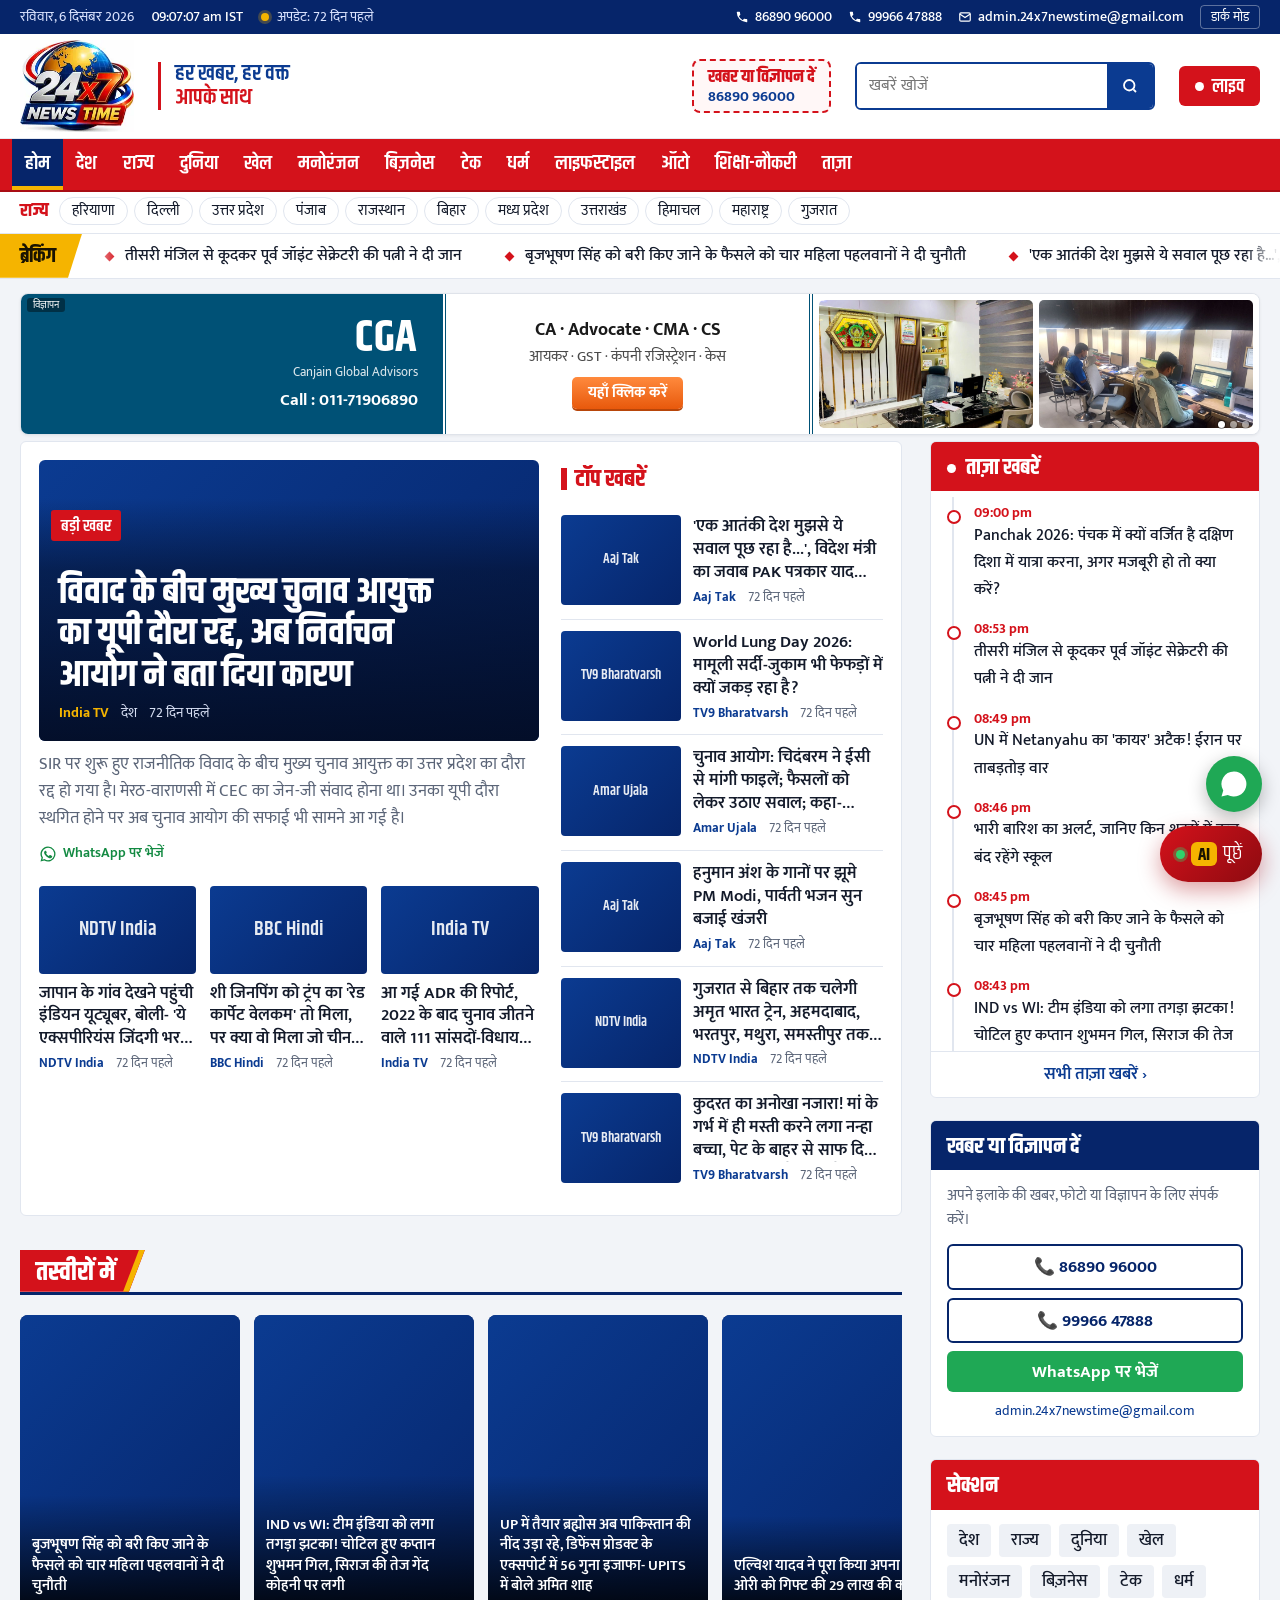
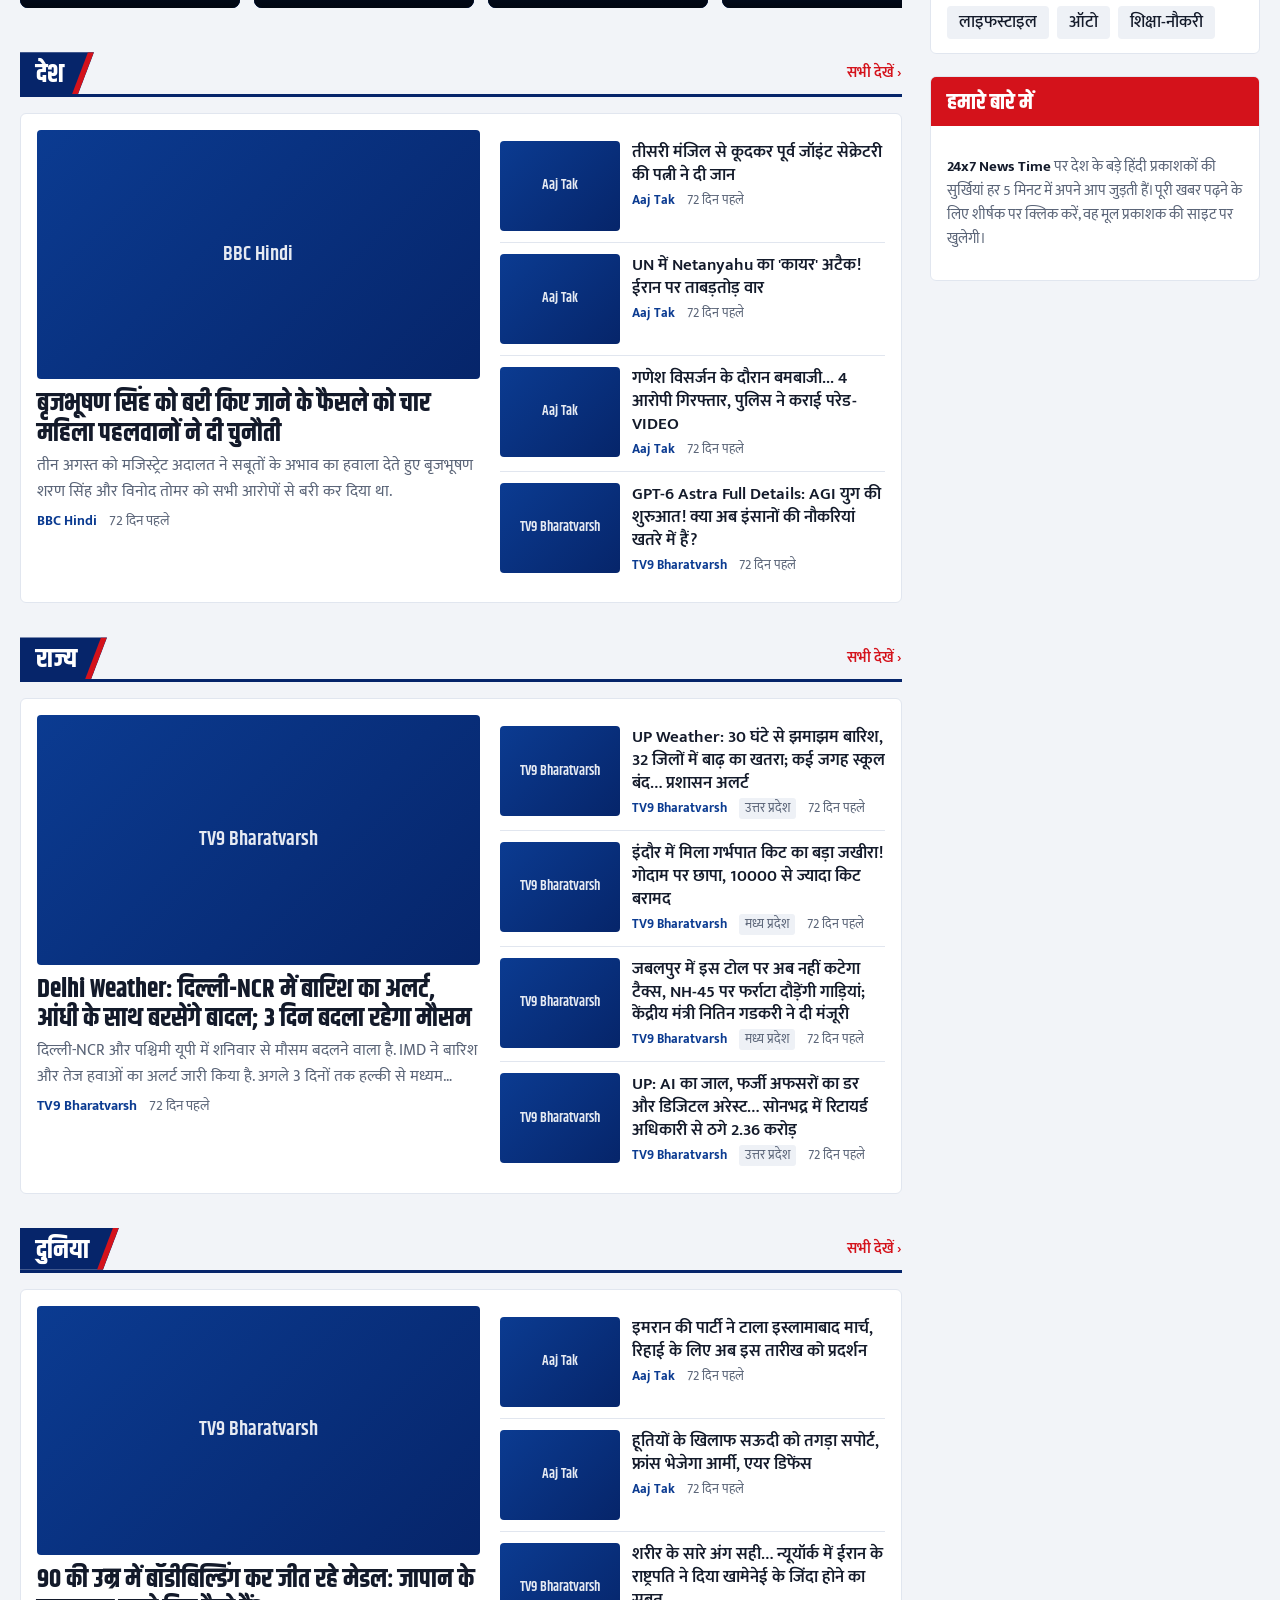
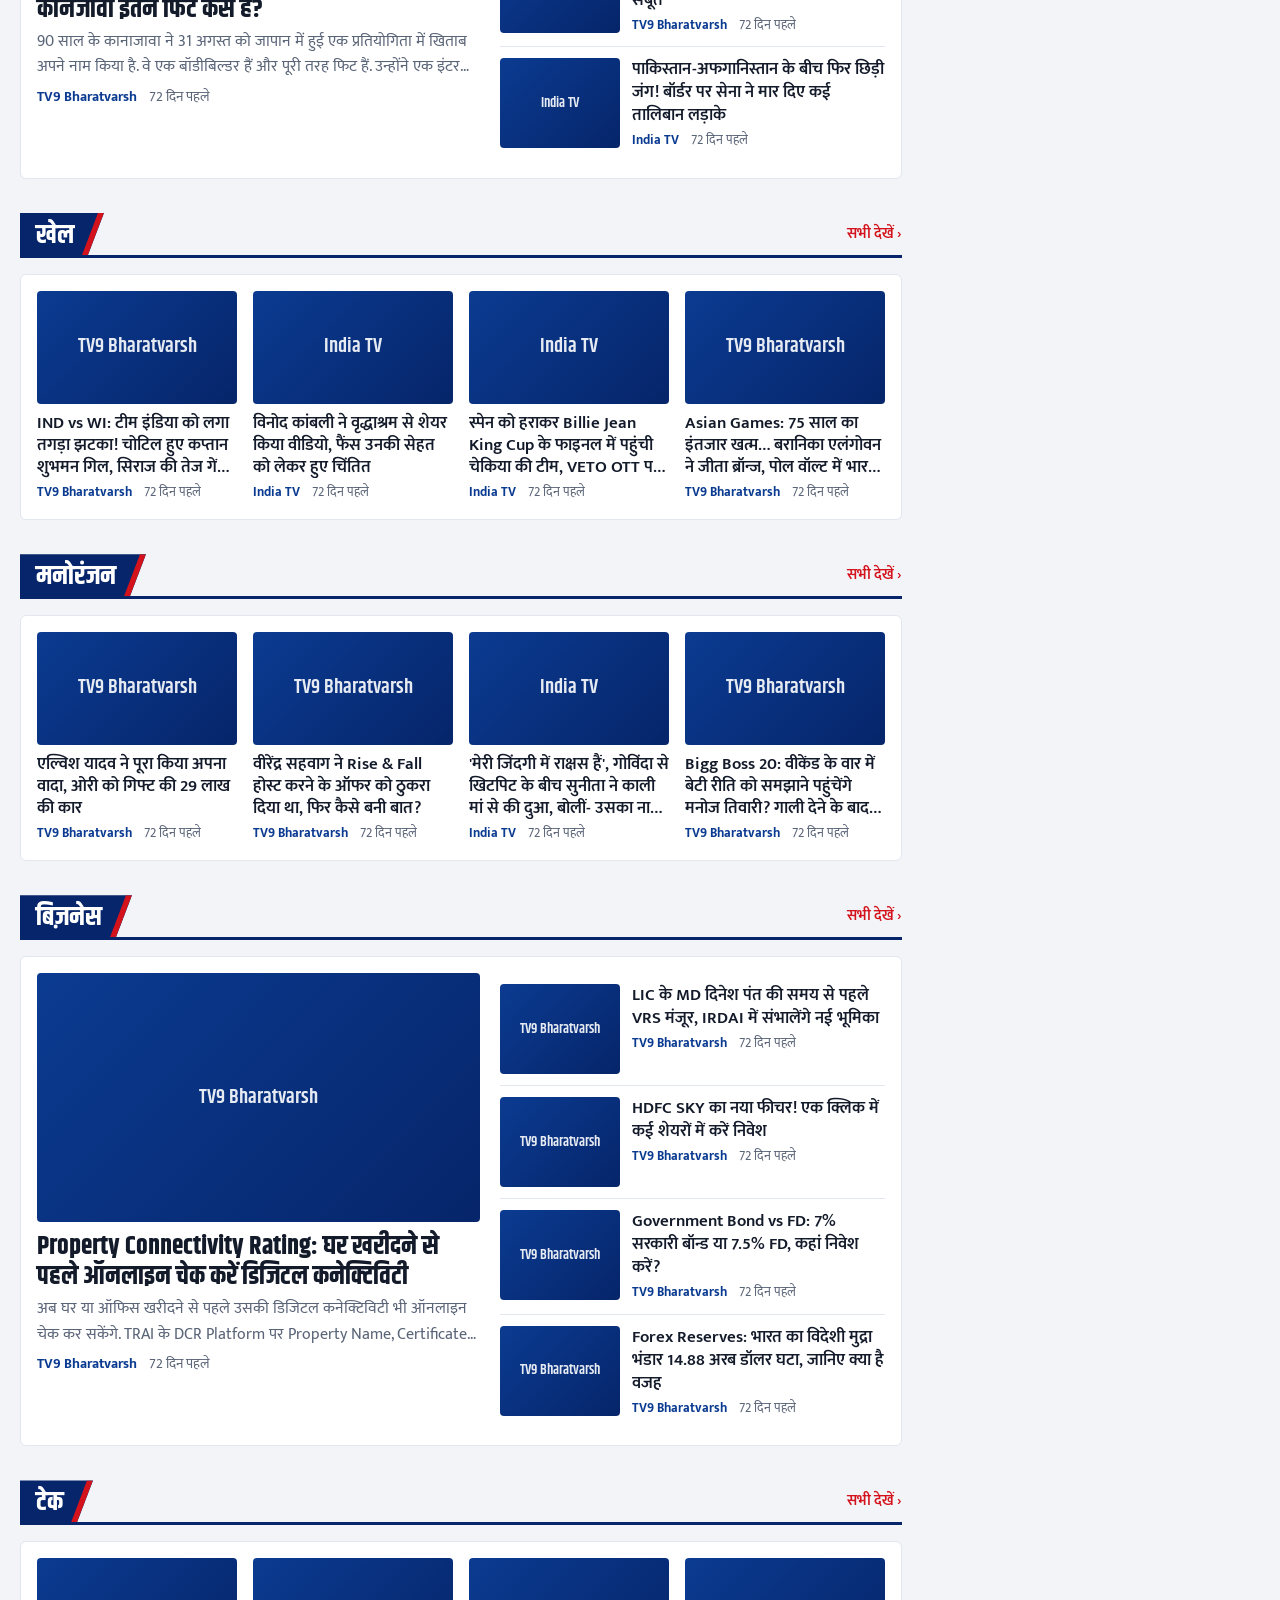
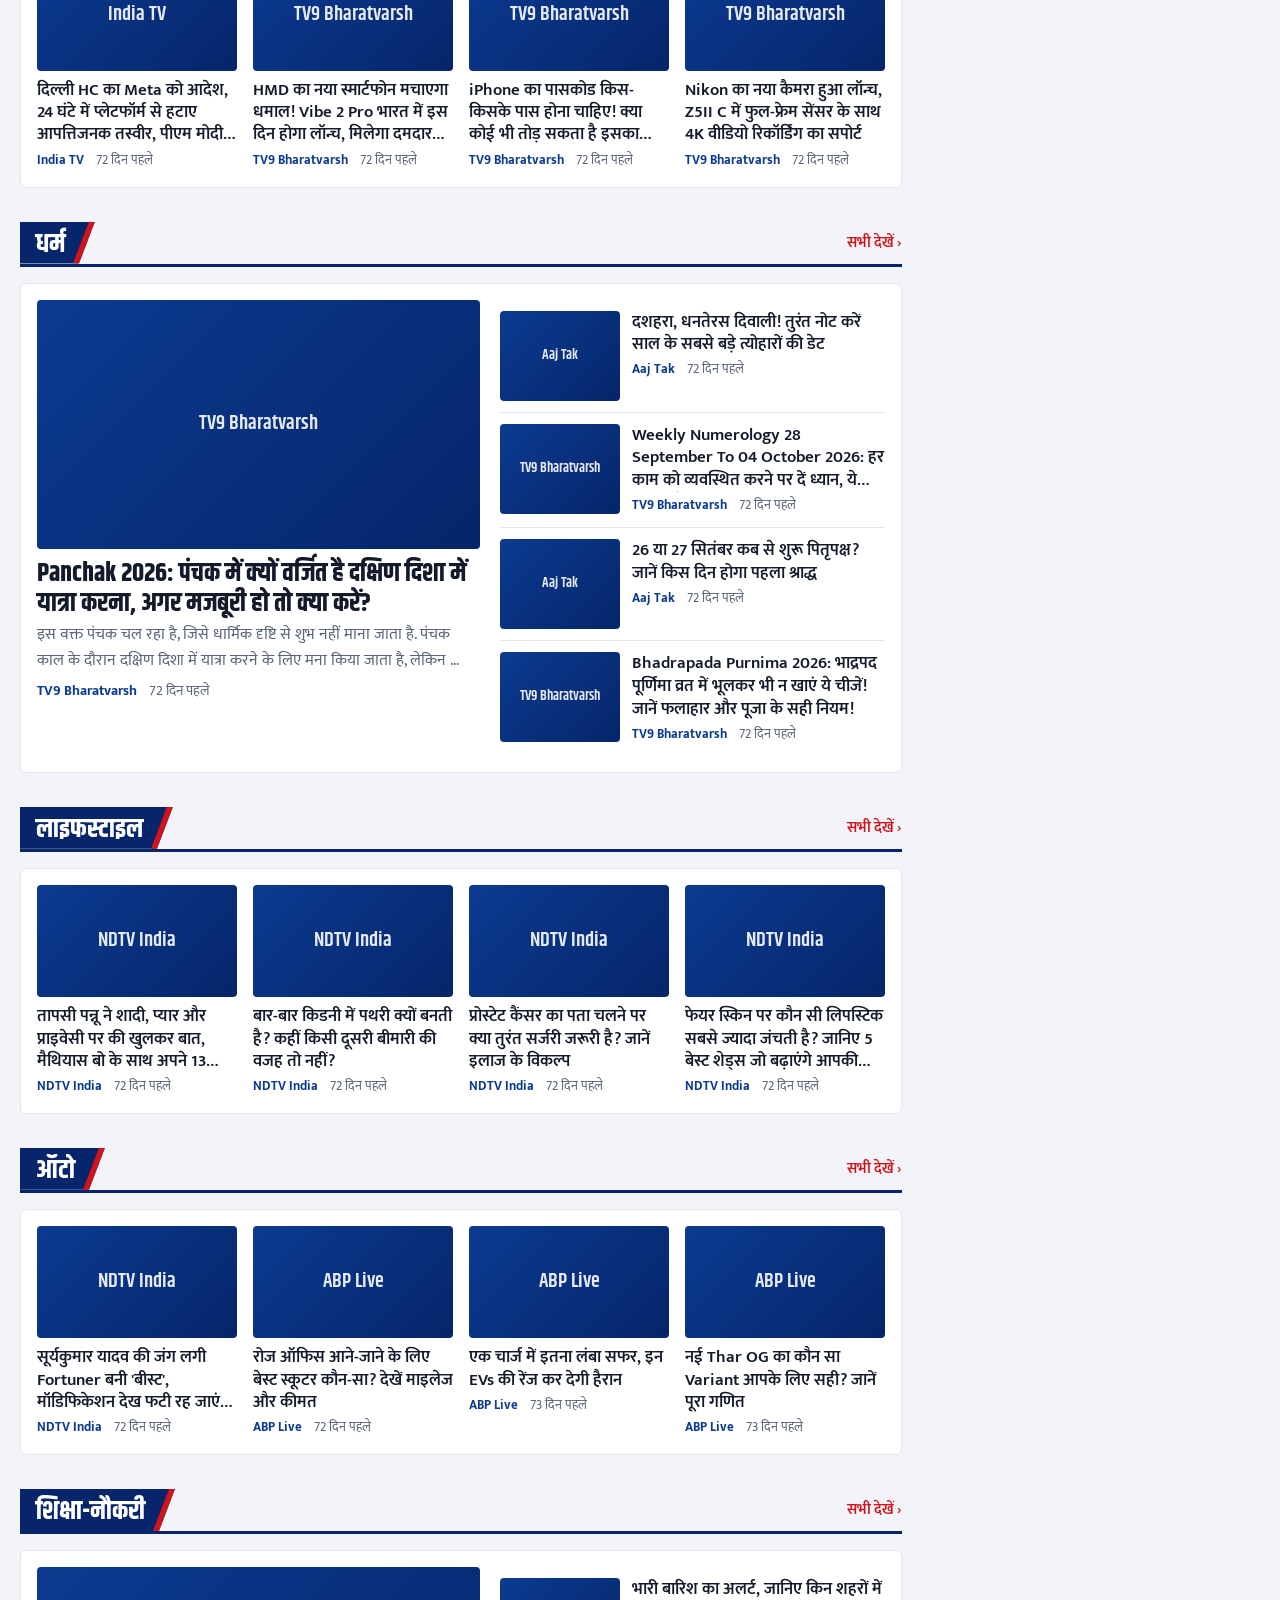
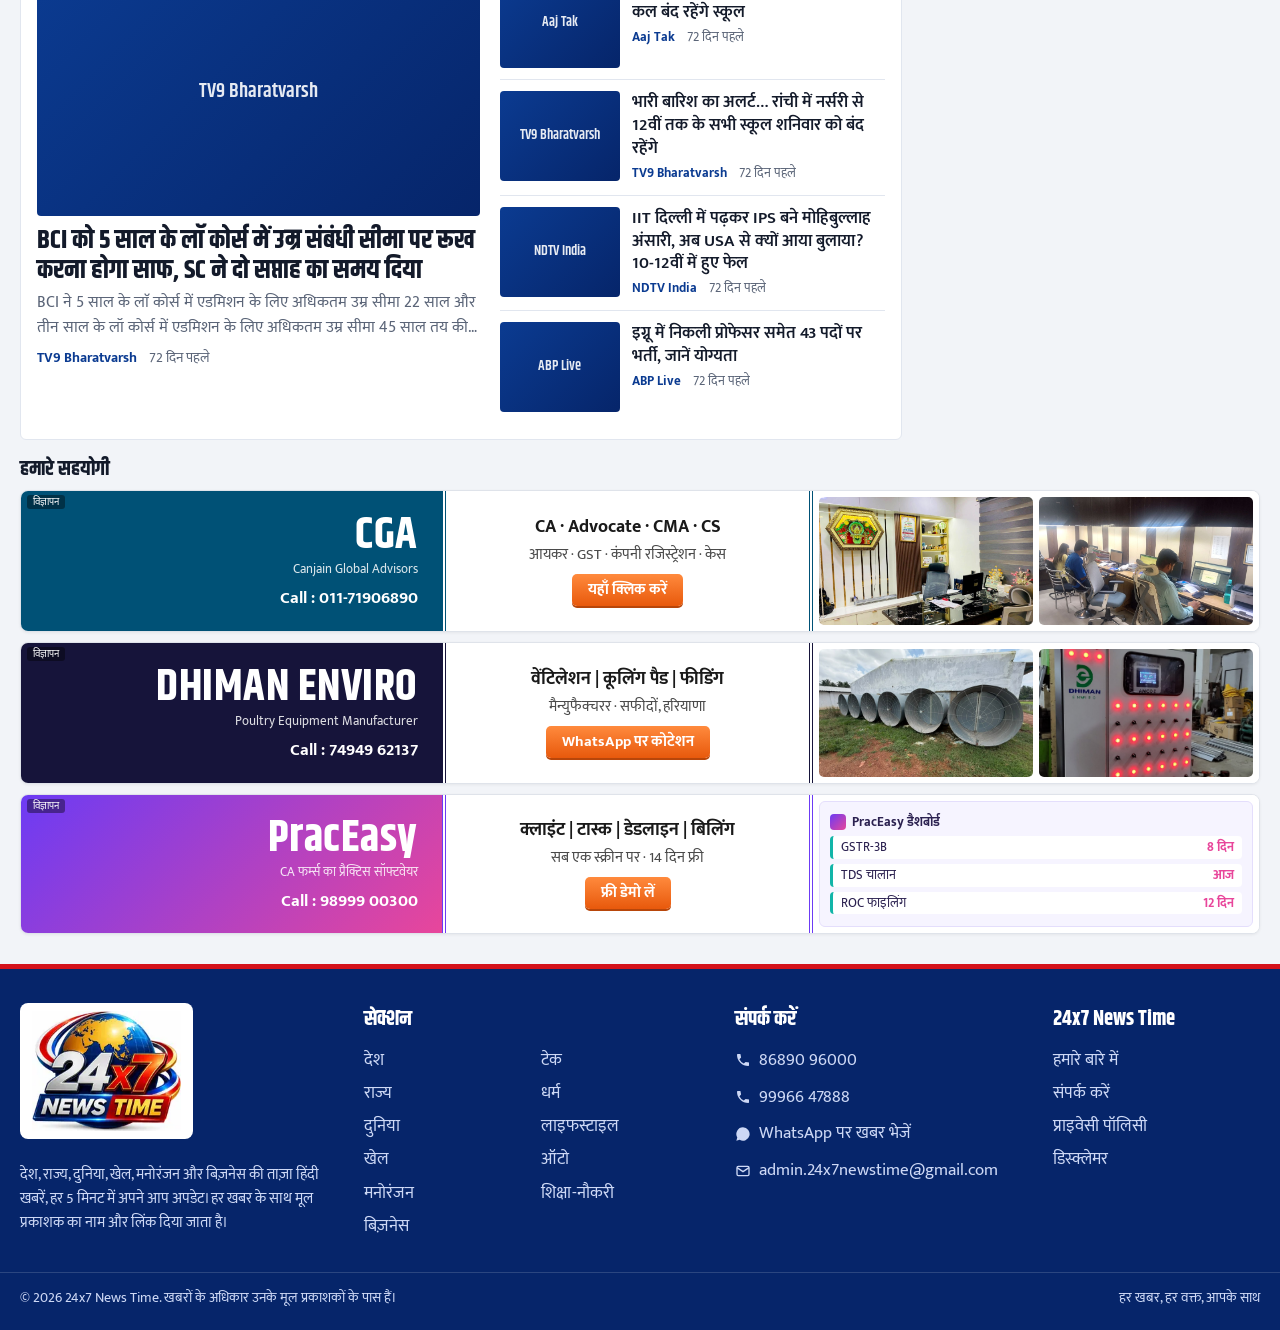
==== commit 36efb11a: "Site fix: index.html (chat offline fallback, cache bump)" ====
--- a/index.html
+++ b/index.html
@@ -51,7 +51,7 @@
 </div><div class="wrap legal"><span>© 2026 24x7 News Time. खबरों के अधिकार उनके मूल प्रकाशकों के पास हैं।</span><span>हर खबर, हर वक्त, आपके साथ</span></div></footer>
 <a class="wa-fab" href="https://wa.me/918689096000?text=%E0%A4%A8%E0%A4%AE%E0%A4%B8%E0%A5%8D%E0%A4%A4%E0%A5%87%2024x7%20News%20Time" target="_blank" rel="noopener" aria-label="WhatsApp पर संपर्क करें"><svg viewBox="0 0 24 24" fill="currentColor" aria-hidden="true"><path d="M12 2a10 10 0 0 0-8.6 15.1L2 22l5-1.3A10 10 0 1 0 12 2zm4.5 12.1c-.2-.1-1.5-.7-1.7-.8s-.4-.1-.6.1-.7.8-.8 1-.3.2-.5.1a6.7 6.7 0 0 1-3.3-2.9c-.3-.4.3-.4.7-1.3.1-.2 0-.3 0-.4l-.8-1.8c-.2-.5-.4-.4-.6-.4h-.5a1 1 0 0 0-.7.3 3 3 0 0 0-.9 2.2 5.2 5.2 0 0 0 1.1 2.7 11.8 11.8 0 0 0 4.5 4c1.7.7 2.3.8 3.2.6a2.7 2.7 0 0 0 1.8-1.2 2.2 2.2 0 0 0 .2-1.2c-.1-.1-.3-.2-.5-.3z"/></svg></a>
 <button class="totop" id="totop" type="button" aria-label="ऊपर जाएं" hidden>↑</button>
-<script src="assets/site.js?v=5" defer></script>
+<script src="assets/site.js?v=6" defer></script>
 <script src="/assets/ads.js?v=4" defer></script>
 </body>
 </html>
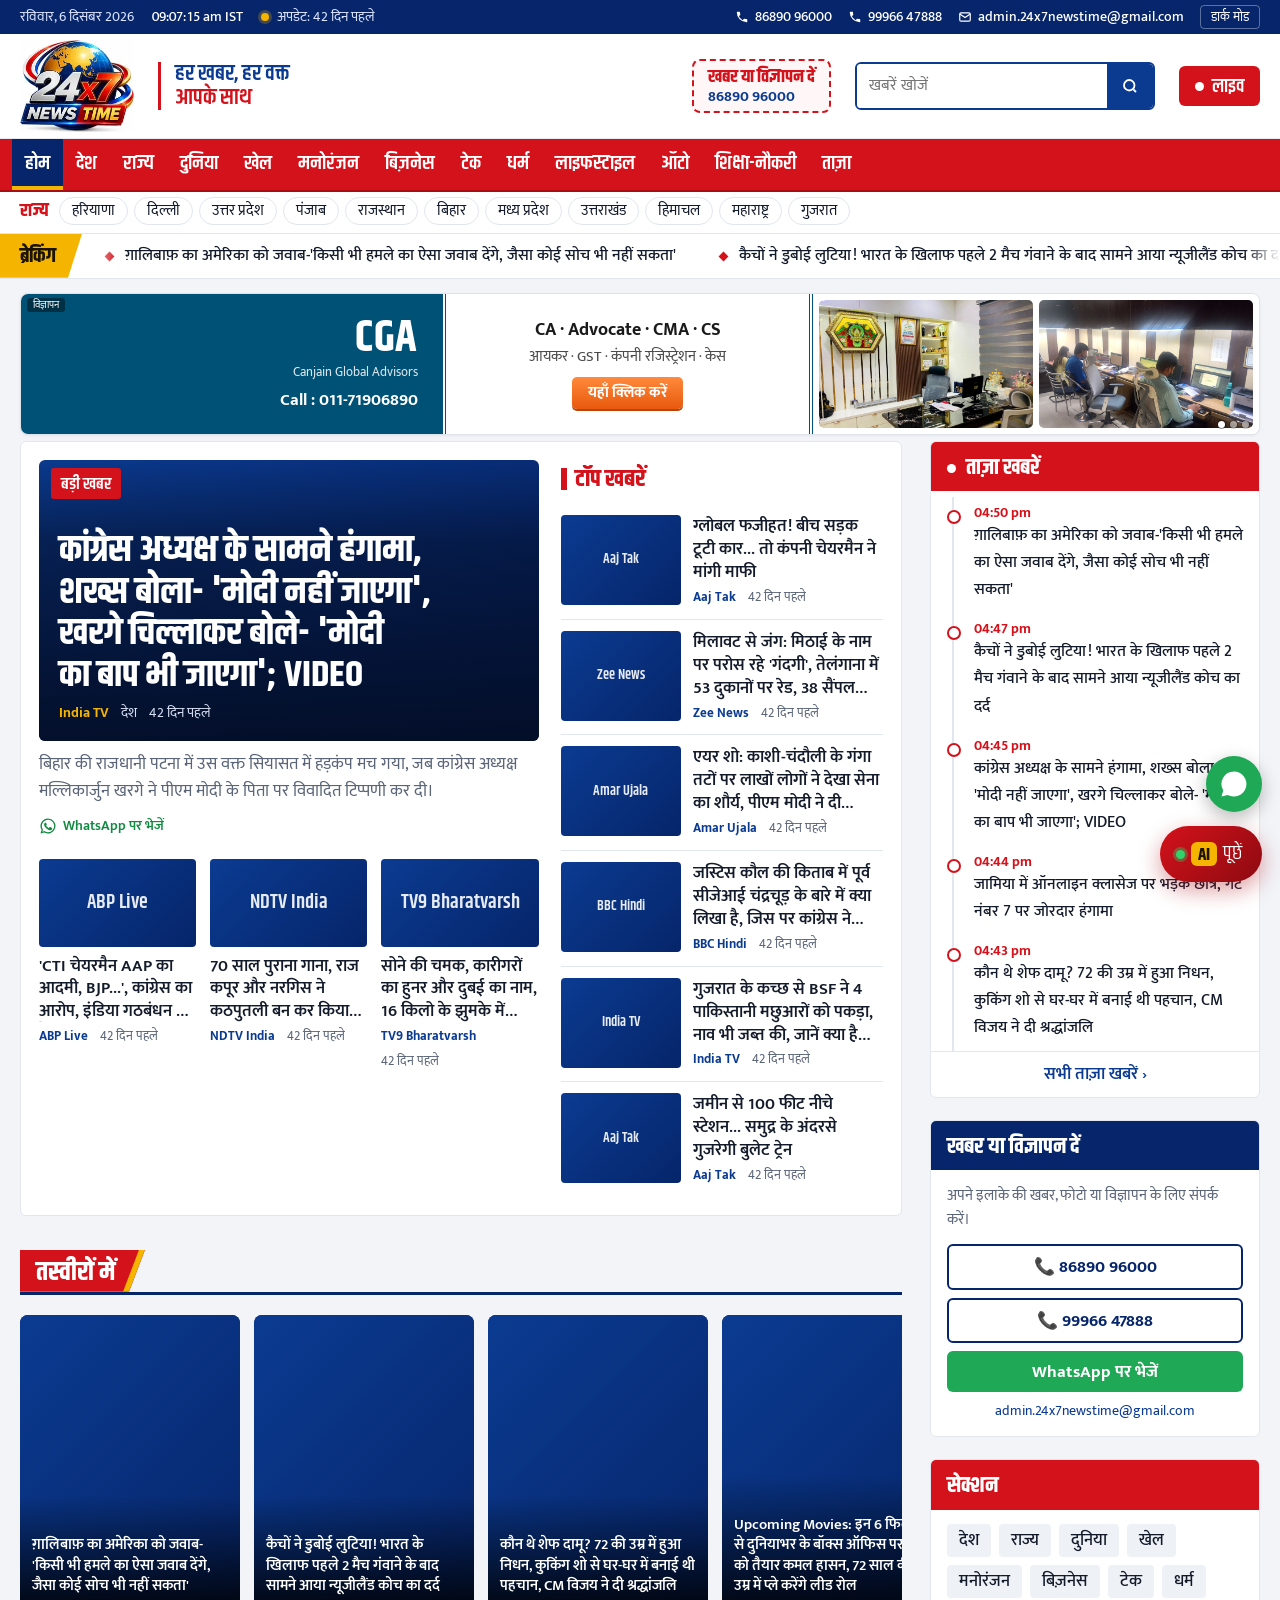
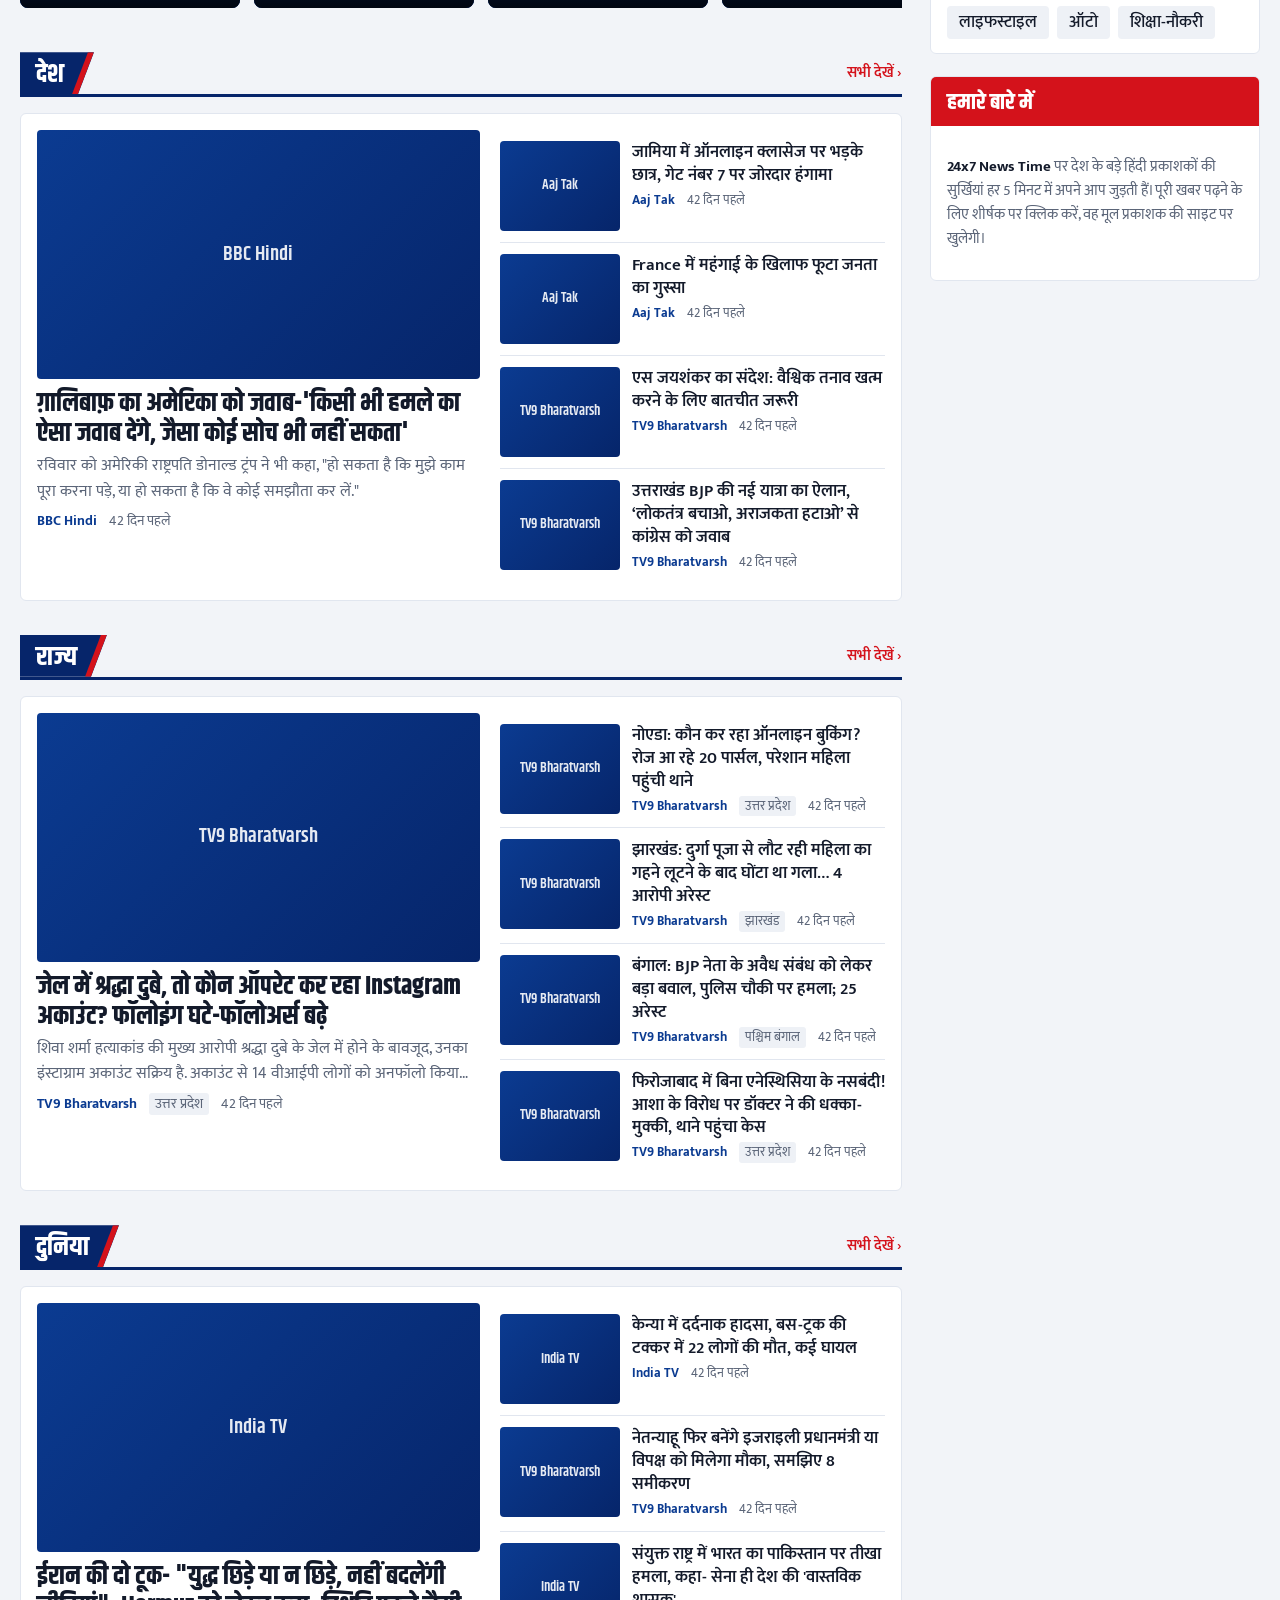
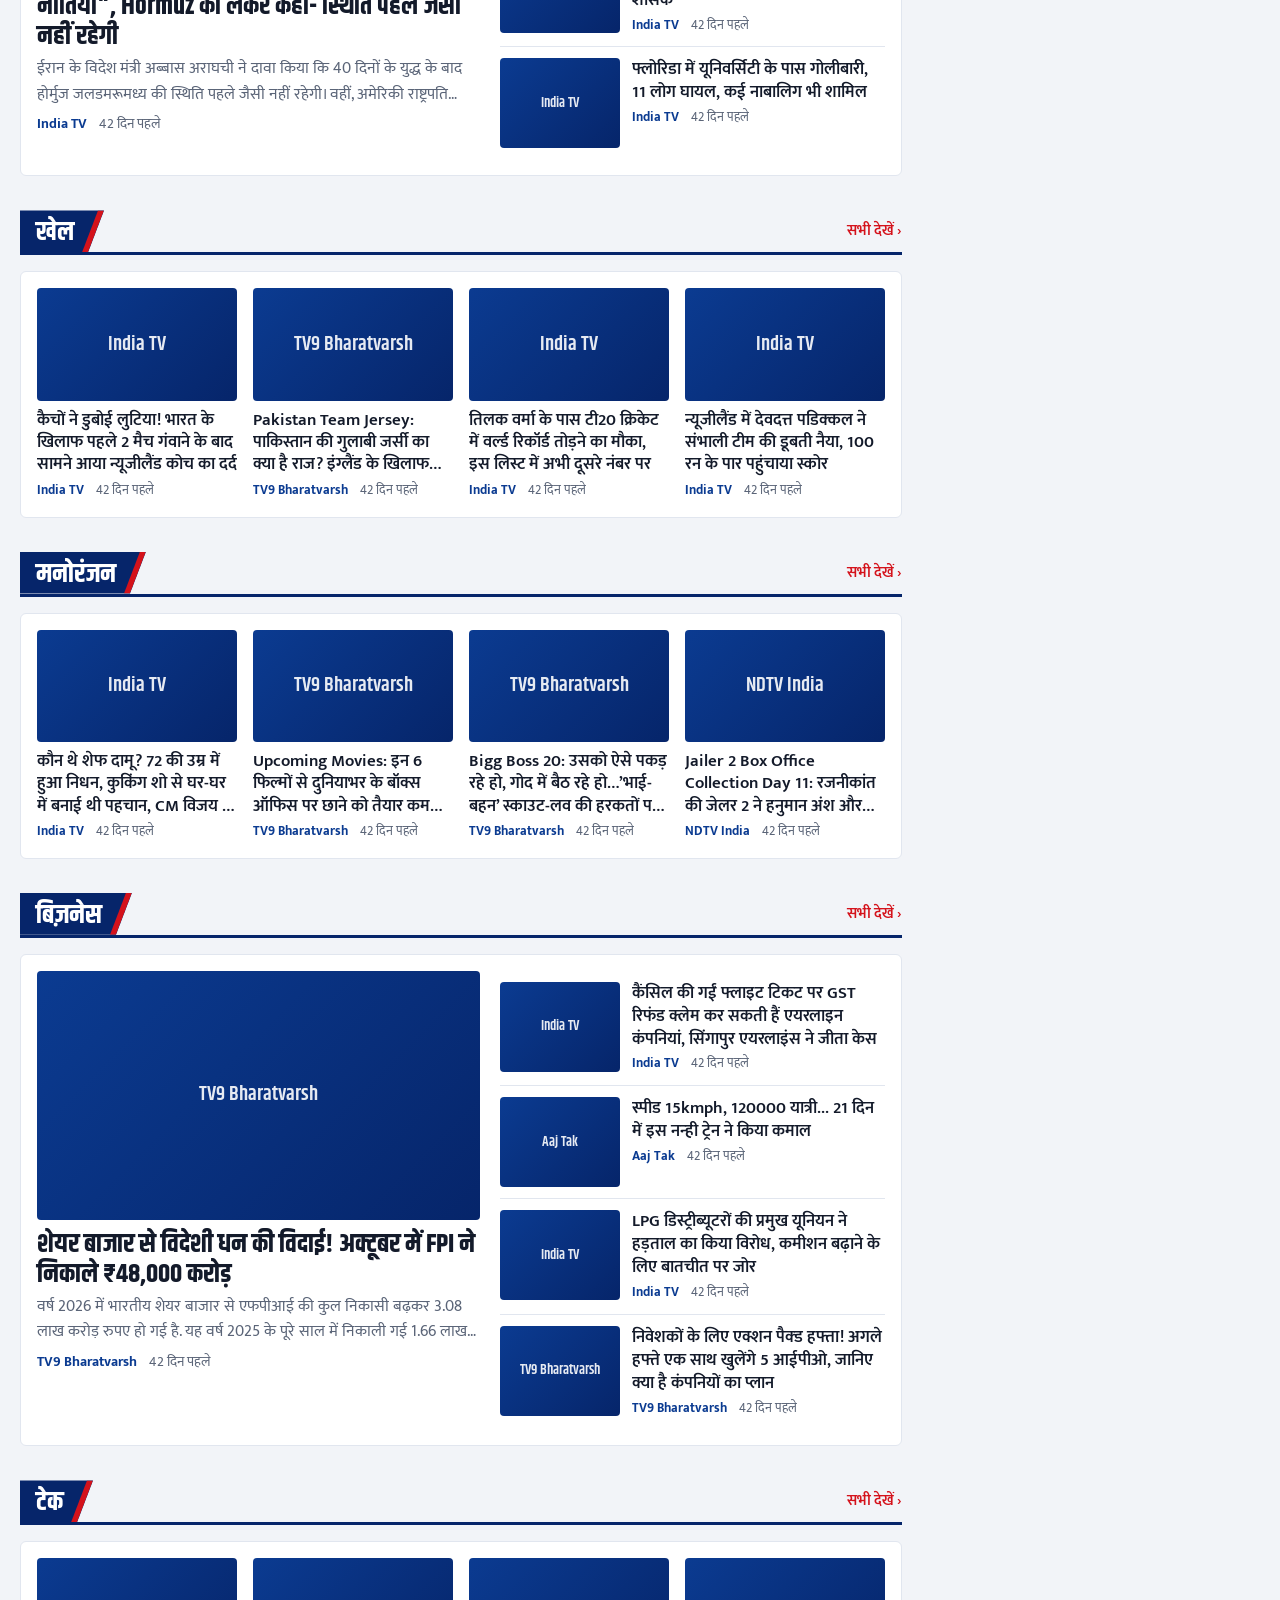
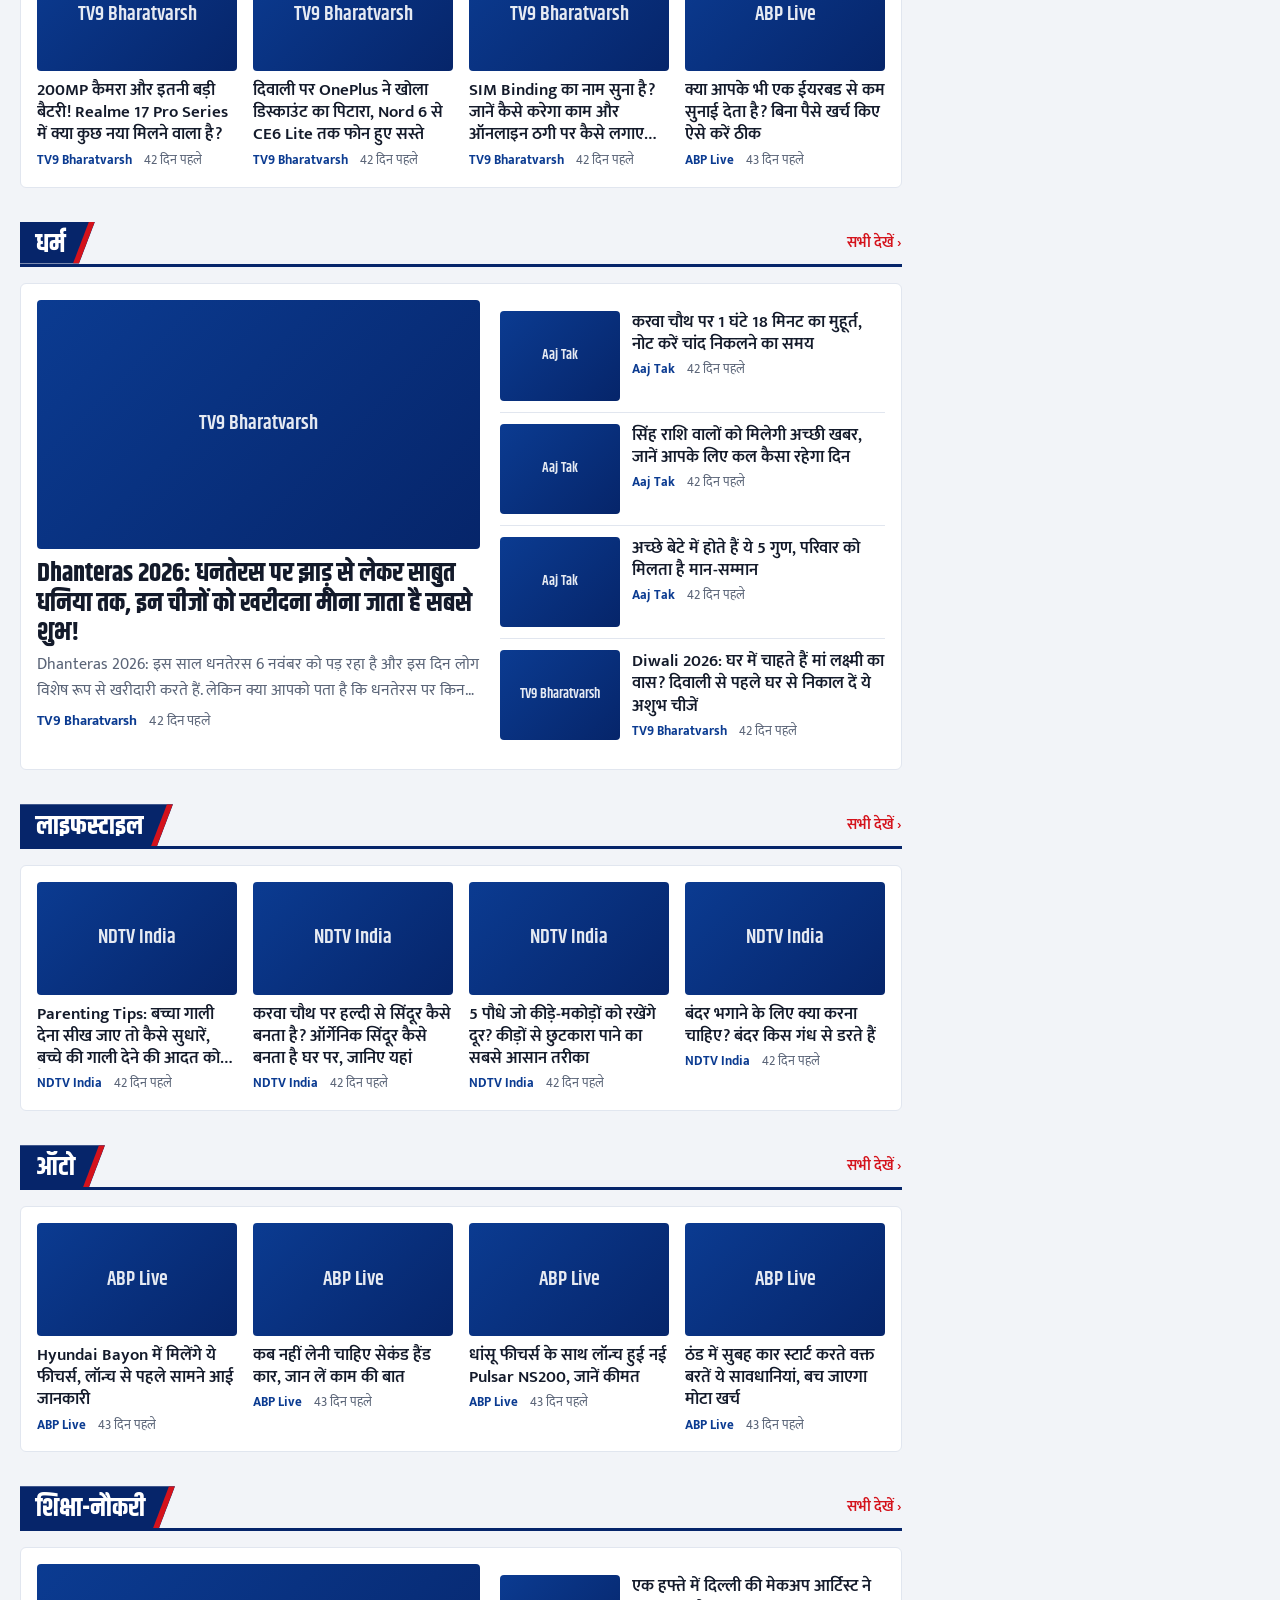
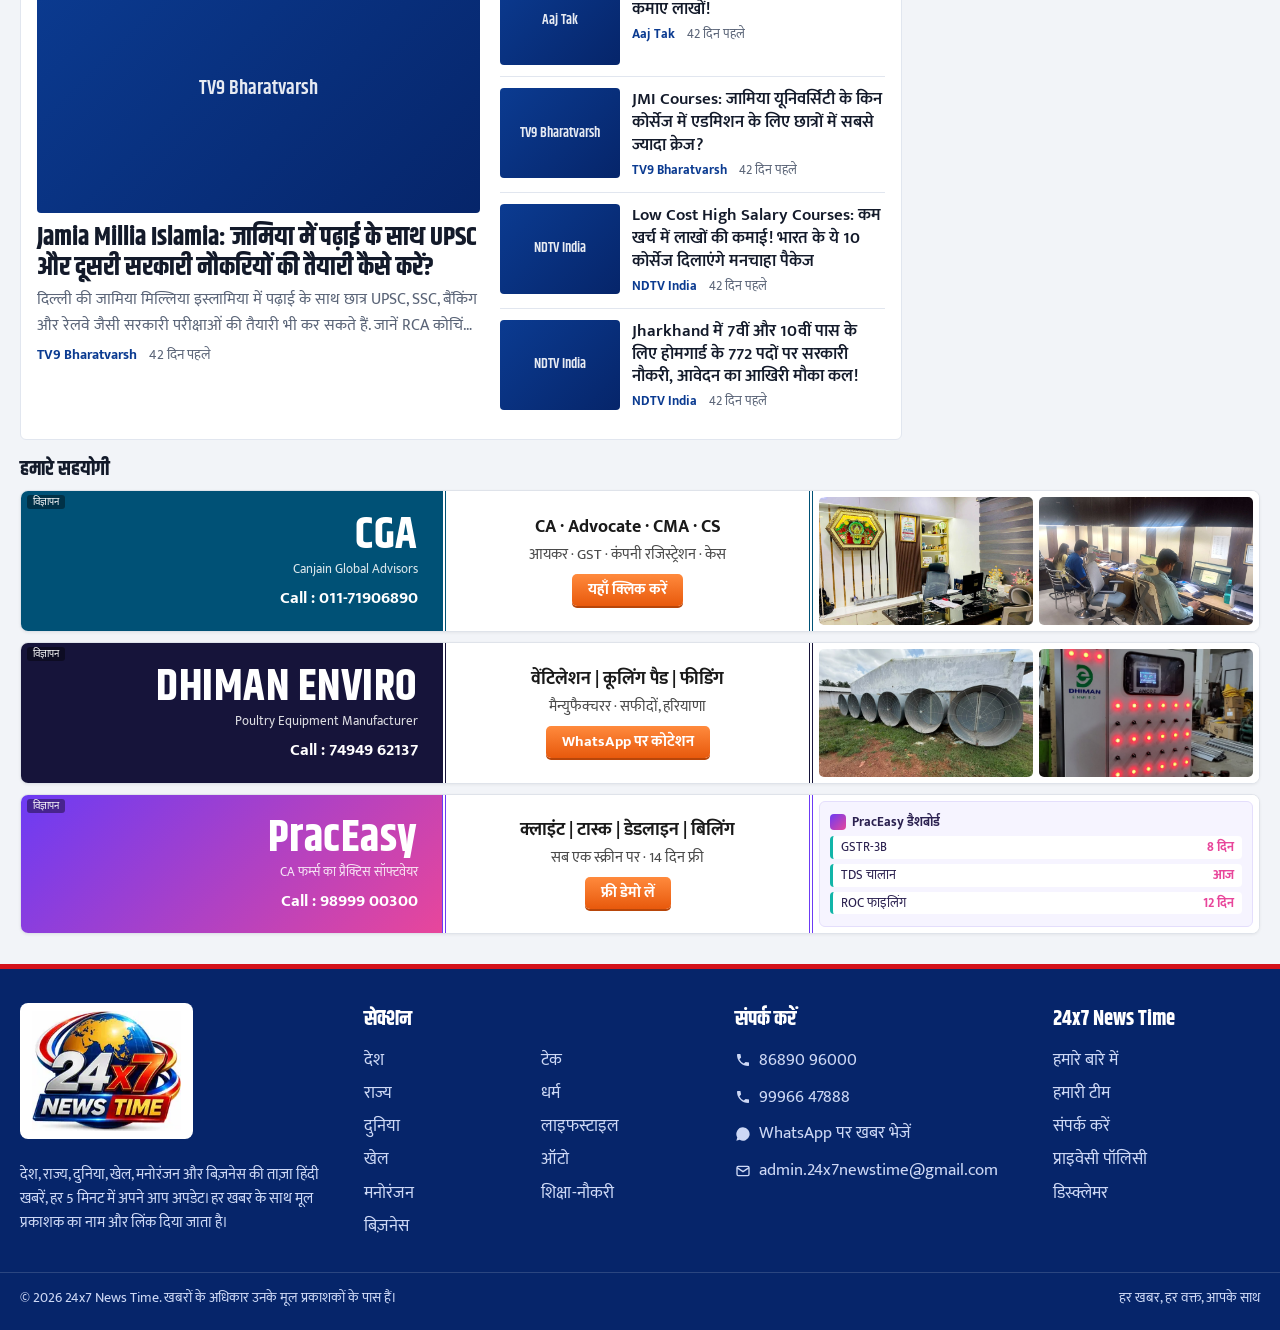
==== commit 30644139: "Add Our Team page with member profiles, designations and press IDs" ====
--- a/index.html
+++ b/index.html
@@ -47,7 +47,7 @@
 <p>देश, राज्य, दुनिया, खेल, मनोरंजन और बिज़नेस की ताज़ा हिंदी खबरें, हर 5 मिनट में अपने आप अपडेट। हर खबर के साथ मूल प्रकाशक का नाम और लिंक दिया जाता है।</p></div>
 <div><h4>सेक्शन</h4><ul><li><a href="./#/c/desh">देश</a></li><li><a href="./#/c/rajya">राज्य</a></li><li><a href="./#/c/videsh">दुनिया</a></li><li><a href="./#/c/khel">खेल</a></li><li><a href="./#/c/manoranjan">मनोरंजन</a></li><li><a href="./#/c/business">बिज़नेस</a></li><li><a href="./#/c/tech">टेक</a></li><li><a href="./#/c/dharm">धर्म</a></li><li><a href="./#/c/lifestyle">लाइफस्टाइल</a></li><li><a href="./#/c/auto">ऑटो</a></li><li><a href="./#/c/naukri">शिक्षा-नौकरी</a></li></ul></div>
 <div><h4>संपर्क करें</h4><ul class="fcontact"><li><a href="tel:+918689096000"><svg viewBox="0 0 24 24" width="14" height="14" fill="currentColor" aria-hidden="true"><path d="M6.6 10.8a15.1 15.1 0 0 0 6.6 6.6l2.2-2.2a1 1 0 0 1 1-.25 11.4 11.4 0 0 0 3.6.6 1 1 0 0 1 1 1V20a1 1 0 0 1-1 1A17 17 0 0 1 3 4a1 1 0 0 1 1-1h3.5a1 1 0 0 1 1 1c0 1.25.2 2.45.6 3.6a1 1 0 0 1-.25 1z"/></svg>86890 96000</a></li><li><a href="tel:+919996647888"><svg viewBox="0 0 24 24" width="14" height="14" fill="currentColor" aria-hidden="true"><path d="M6.6 10.8a15.1 15.1 0 0 0 6.6 6.6l2.2-2.2a1 1 0 0 1 1-.25 11.4 11.4 0 0 0 3.6.6 1 1 0 0 1 1 1V20a1 1 0 0 1-1 1A17 17 0 0 1 3 4a1 1 0 0 1 1-1h3.5a1 1 0 0 1 1 1c0 1.25.2 2.45.6 3.6a1 1 0 0 1-.25 1z"/></svg>99966 47888</a></li><li><a href="https://wa.me/918689096000" target="_blank" rel="noopener"><svg viewBox="0 0 24 24" fill="currentColor" aria-hidden="true"><path d="M12 2a10 10 0 0 0-8.6 15.1L2 22l5-1.3A10 10 0 1 0 12 2zm4.5 12.1c-.2-.1-1.5-.7-1.7-.8s-.4-.1-.6.1-.7.8-.8 1-.3.2-.5.1a6.7 6.7 0 0 1-3.3-2.9c-.3-.4.3-.4.7-1.3.1-.2 0-.3 0-.4l-.8-1.8c-.2-.5-.4-.4-.6-.4h-.5a1 1 0 0 0-.7.3 3 3 0 0 0-.9 2.2 5.2 5.2 0 0 0 1.1 2.7 11.8 11.8 0 0 0 4.5 4c1.7.7 2.3.8 3.2.6a2.7 2.7 0 0 0 1.8-1.2 2.2 2.2 0 0 0 .2-1.2c-.1-.1-.3-.2-.5-.3z"/></svg>WhatsApp पर खबर भेजें</a></li><li><a href="mailto:admin.24x7newstime@gmail.com"><svg viewBox="0 0 24 24" width="14" height="14" fill="none" stroke="currentColor" stroke-width="2" aria-hidden="true"><rect x="3" y="5" width="18" height="14" rx="2"/><path d="m3 7 9 6 9-6"/></svg>admin.24x7newstime@gmail.com</a></li></ul></div>
-<div><h4>24x7 News Time</h4><ul style="columns:1"><li><a href="about.html">हमारे बारे में</a></li><li><a href="contact.html">संपर्क करें</a></li><li><a href="privacy.html">प्राइवेसी पॉलिसी</a></li><li><a href="disclaimer.html">डिस्क्लेमर</a></li></ul></div>
+<div><h4>24x7 News Time</h4><ul style="columns:1"><li><a href="about.html">हमारे बारे में</a></li><li><a href="team.html">हमारी टीम</a></li><li><a href="contact.html">संपर्क करें</a></li><li><a href="privacy.html">प्राइवेसी पॉलिसी</a></li><li><a href="disclaimer.html">डिस्क्लेमर</a></li></ul></div>
 </div><div class="wrap legal"><span>© 2026 24x7 News Time. खबरों के अधिकार उनके मूल प्रकाशकों के पास हैं।</span><span>हर खबर, हर वक्त, आपके साथ</span></div></footer>
 <a class="wa-fab" href="https://wa.me/918689096000?text=%E0%A4%A8%E0%A4%AE%E0%A4%B8%E0%A5%8D%E0%A4%A4%E0%A5%87%2024x7%20News%20Time" target="_blank" rel="noopener" aria-label="WhatsApp पर संपर्क करें"><svg viewBox="0 0 24 24" fill="currentColor" aria-hidden="true"><path d="M12 2a10 10 0 0 0-8.6 15.1L2 22l5-1.3A10 10 0 1 0 12 2zm4.5 12.1c-.2-.1-1.5-.7-1.7-.8s-.4-.1-.6.1-.7.8-.8 1-.3.2-.5.1a6.7 6.7 0 0 1-3.3-2.9c-.3-.4.3-.4.7-1.3.1-.2 0-.3 0-.4l-.8-1.8c-.2-.5-.4-.4-.6-.4h-.5a1 1 0 0 0-.7.3 3 3 0 0 0-.9 2.2 5.2 5.2 0 0 0 1.1 2.7 11.8 11.8 0 0 0 4.5 4c1.7.7 2.3.8 3.2.6a2.7 2.7 0 0 0 1.8-1.2 2.2 2.2 0 0 0 .2-1.2c-.1-.1-.3-.2-.5-.3z"/></svg></a>
 <button class="totop" id="totop" type="button" aria-label="ऊपर जाएं" hidden>↑</button>
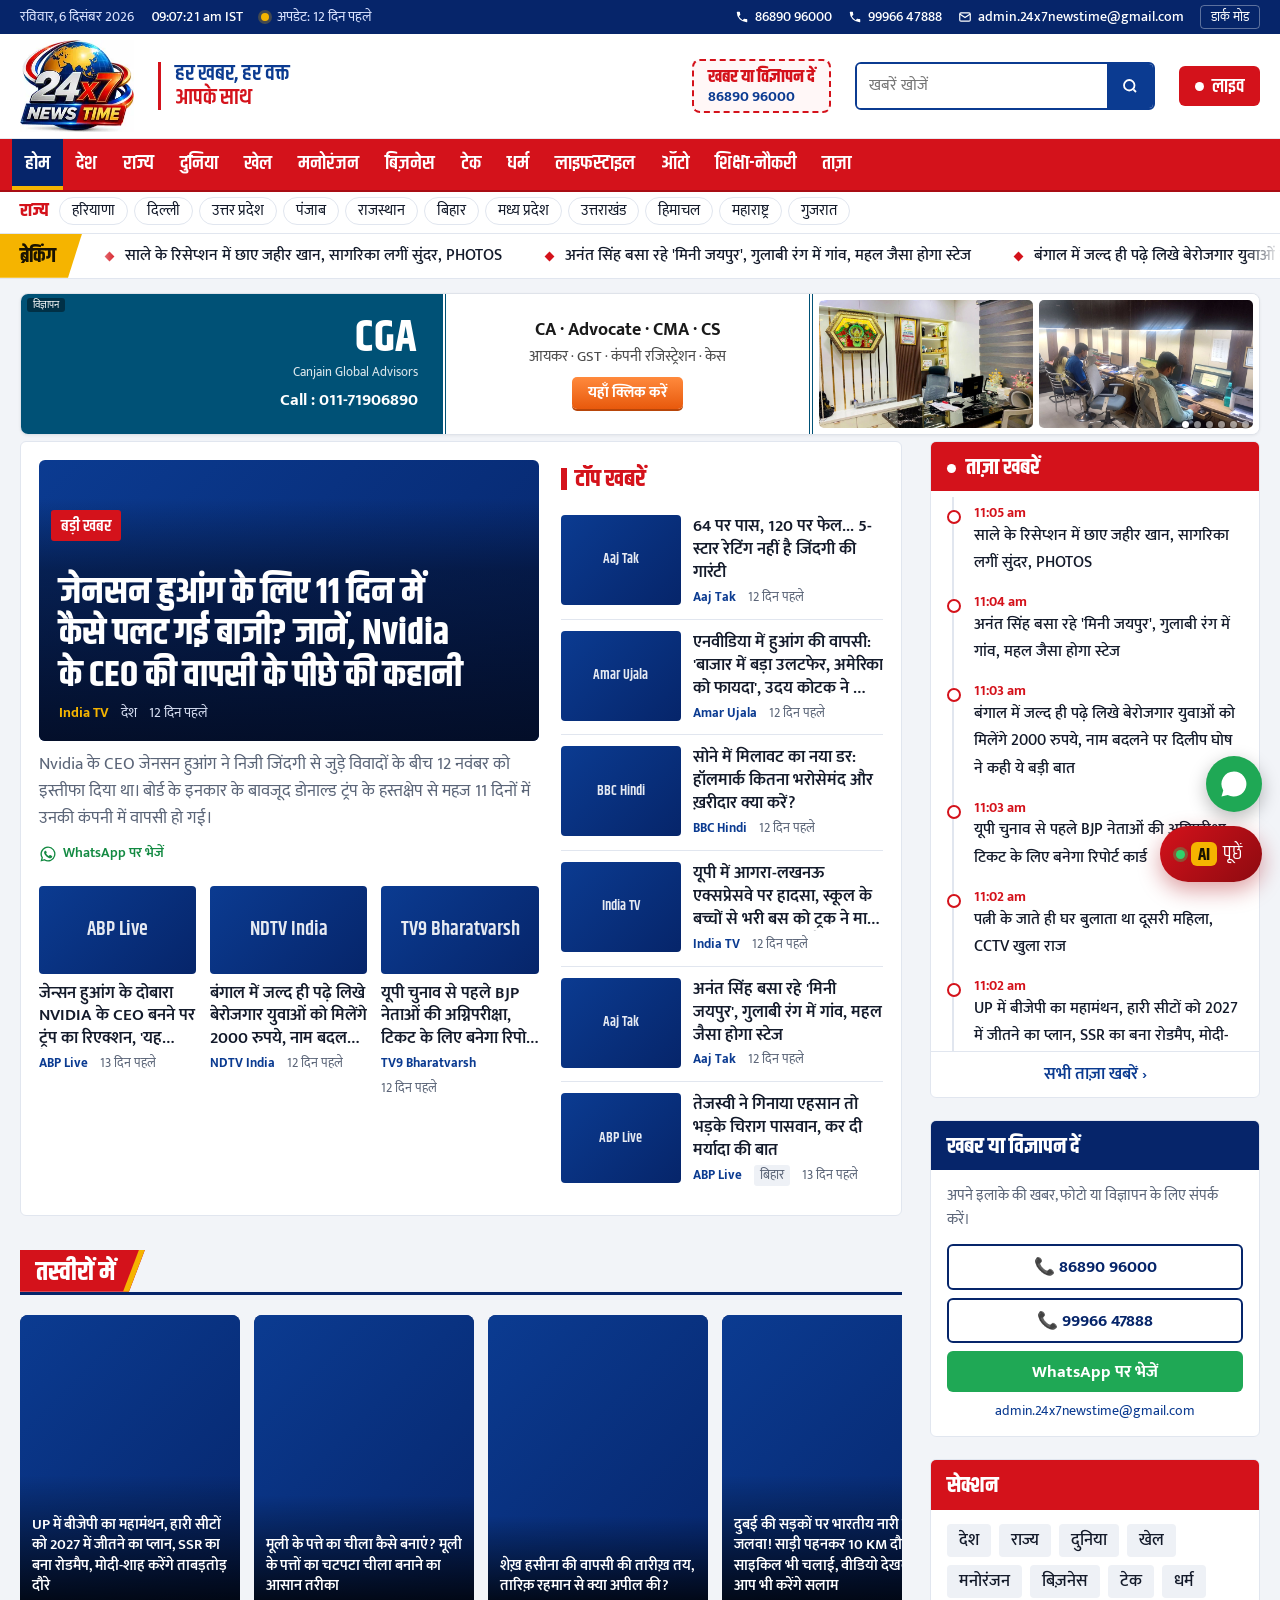
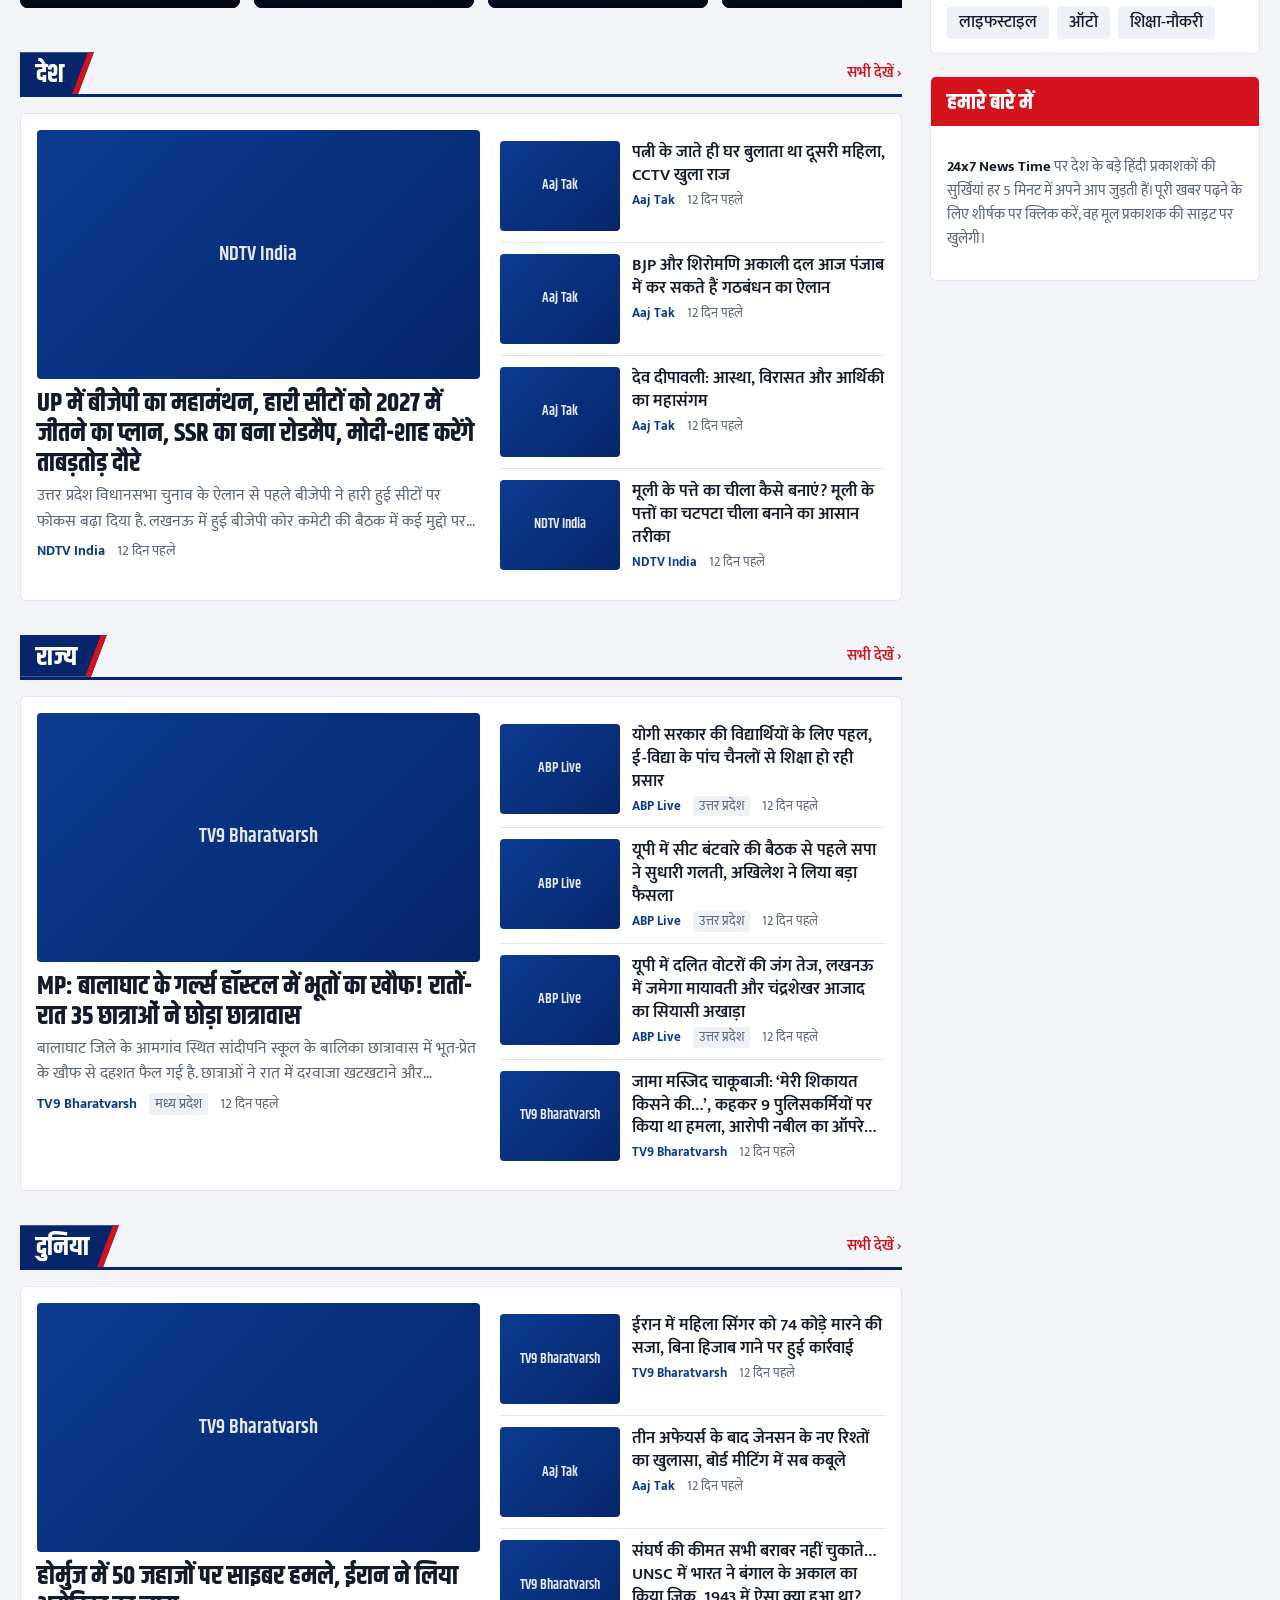
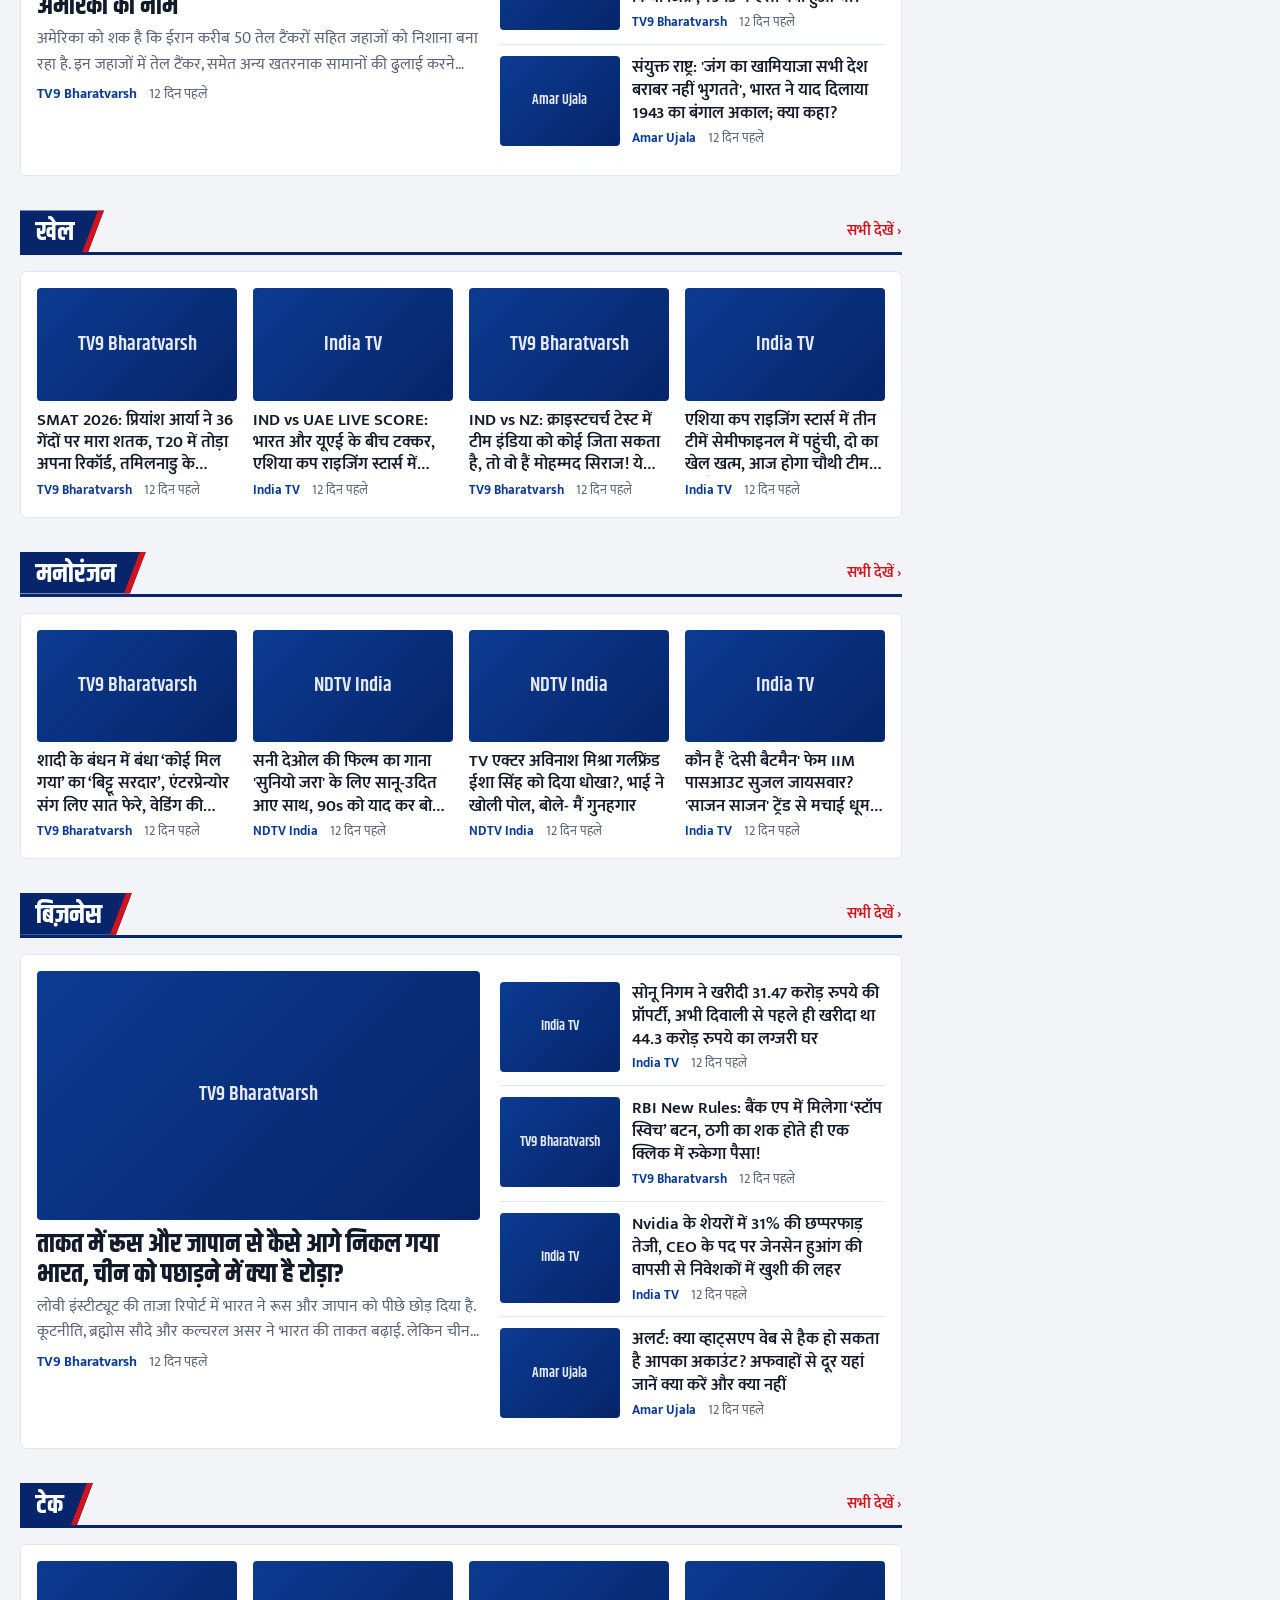
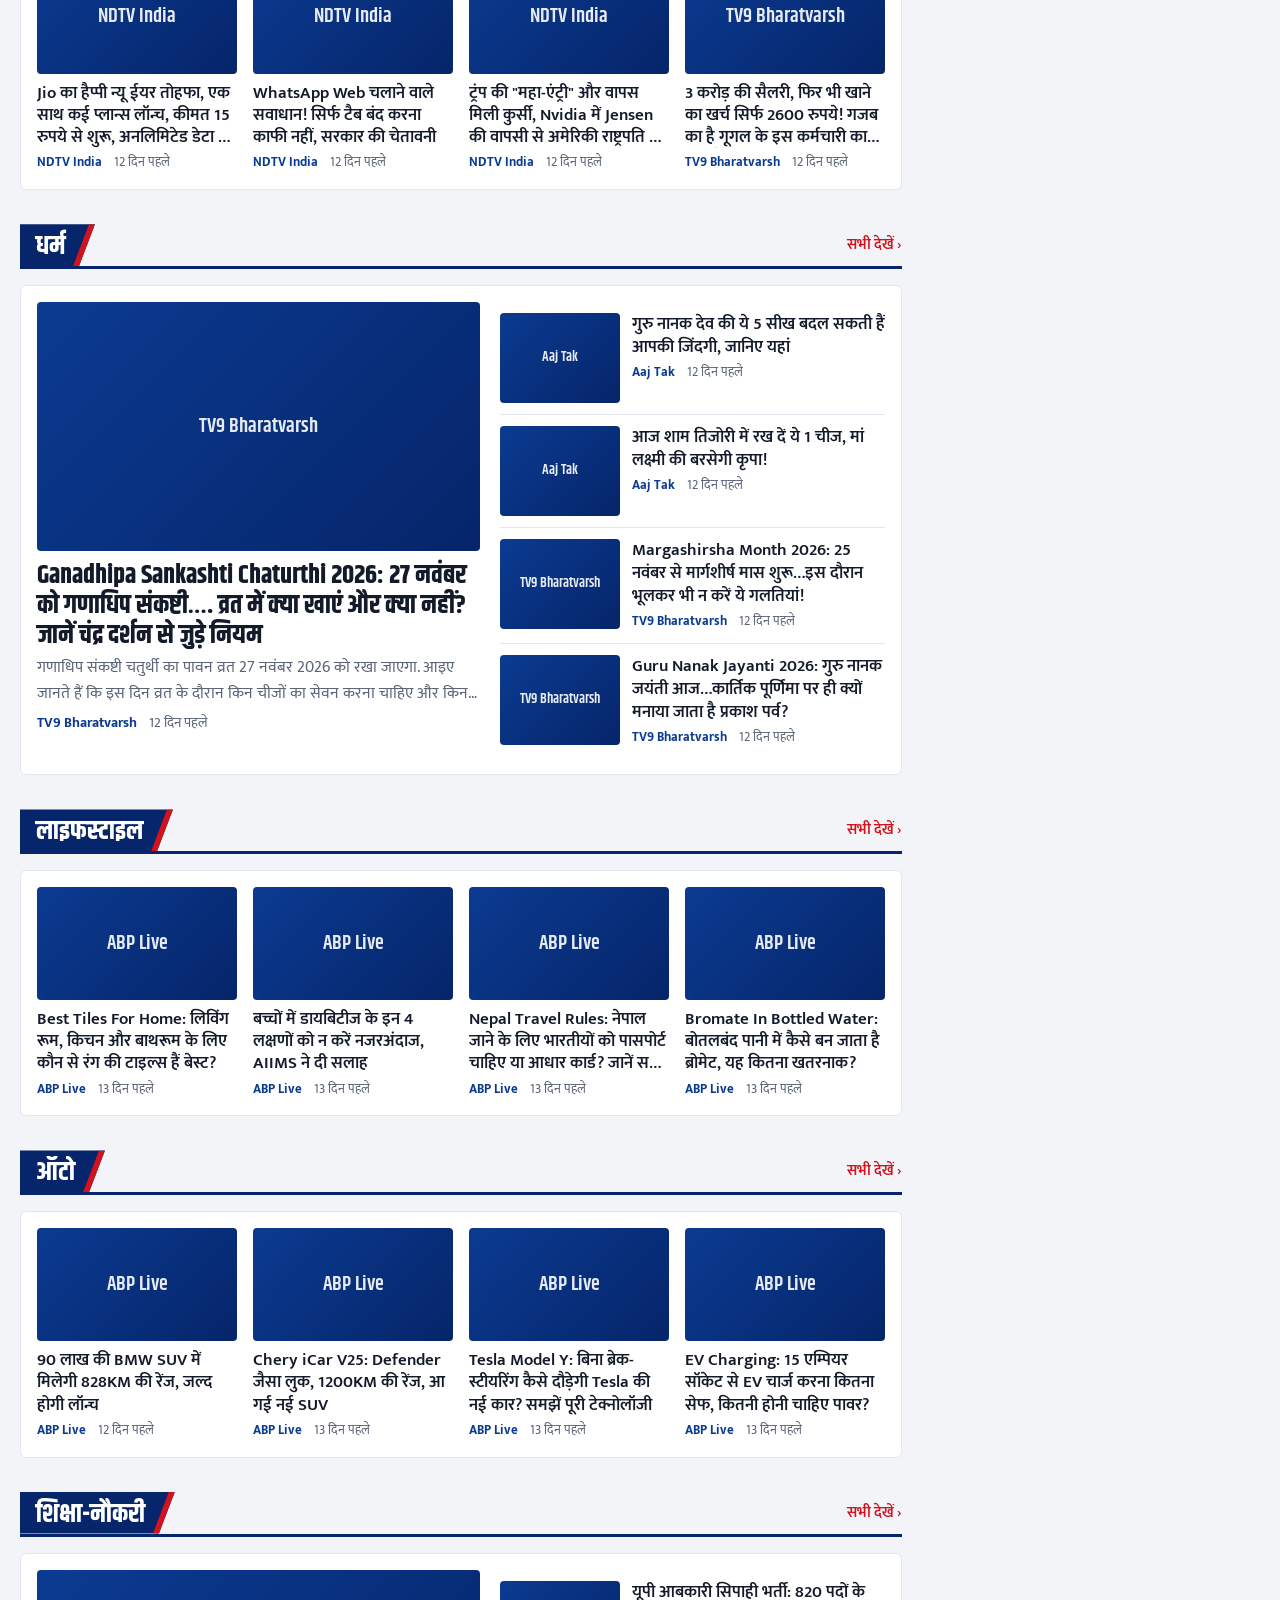
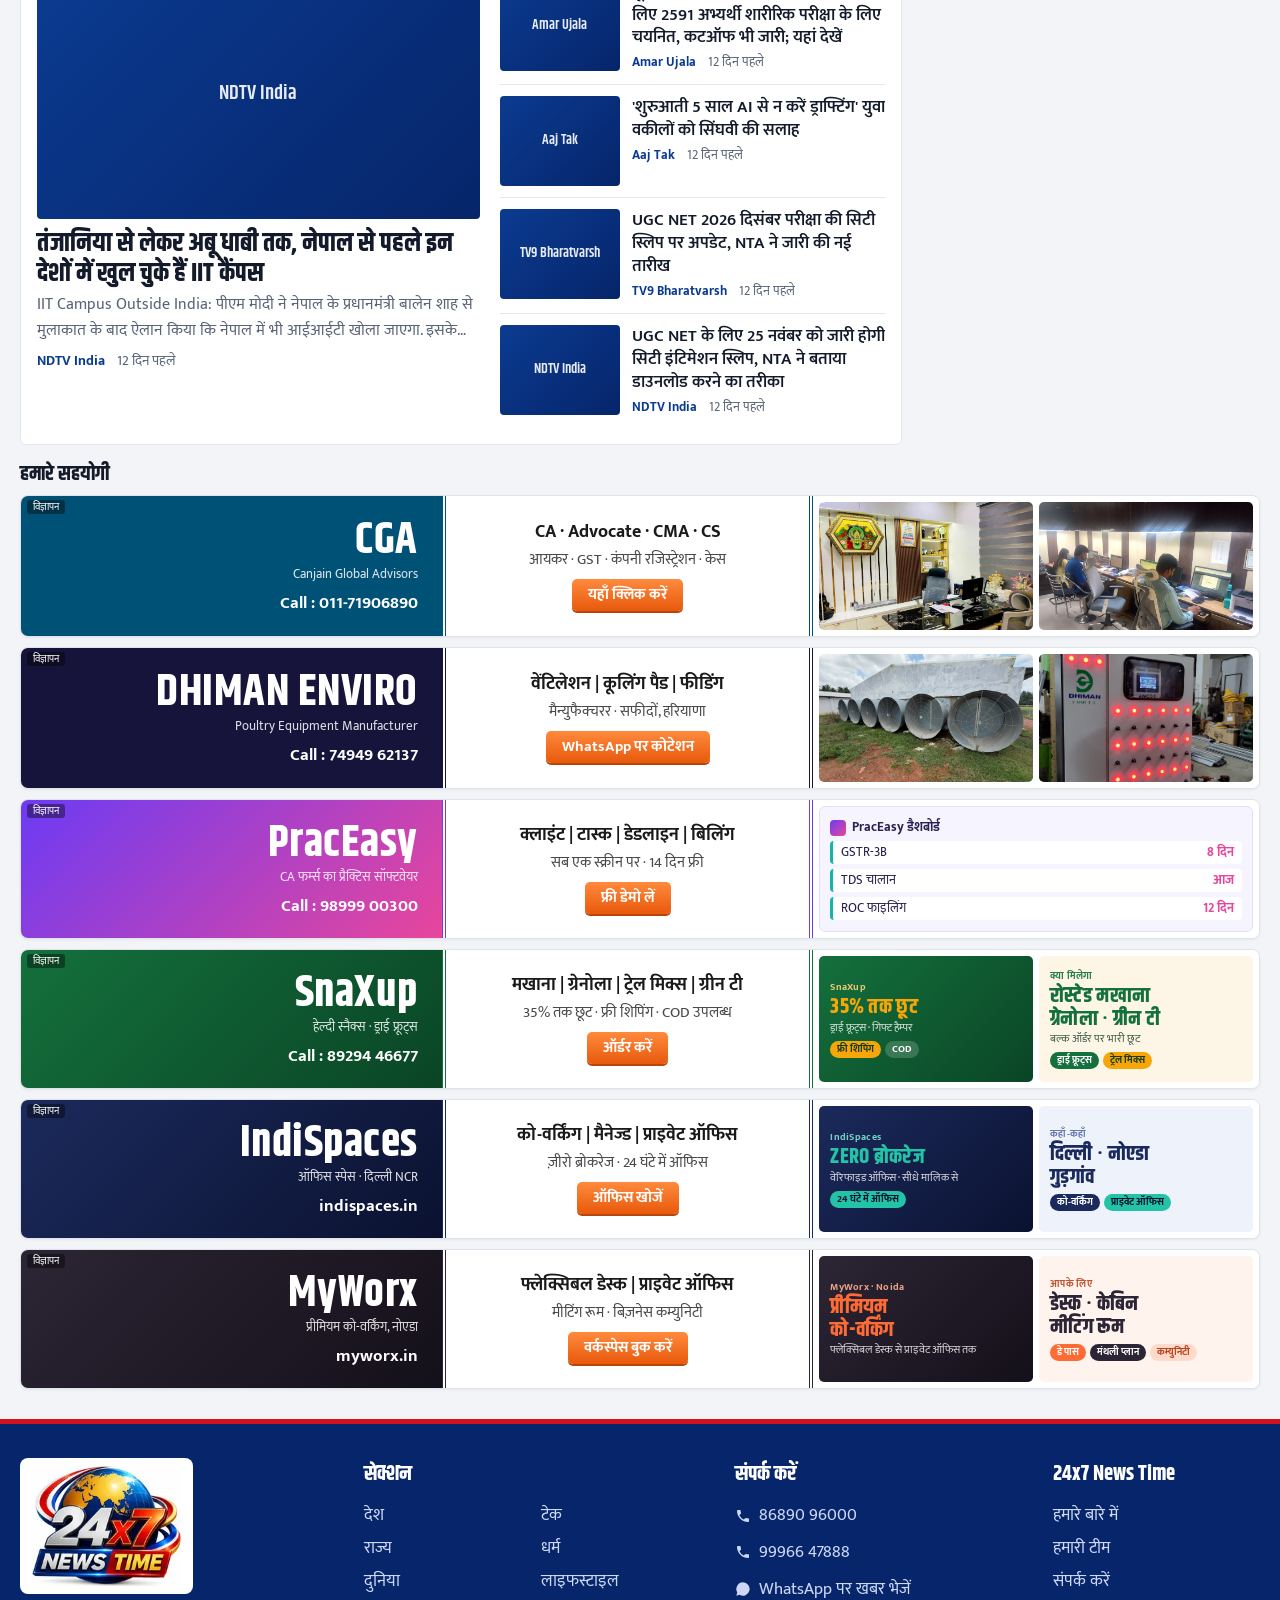
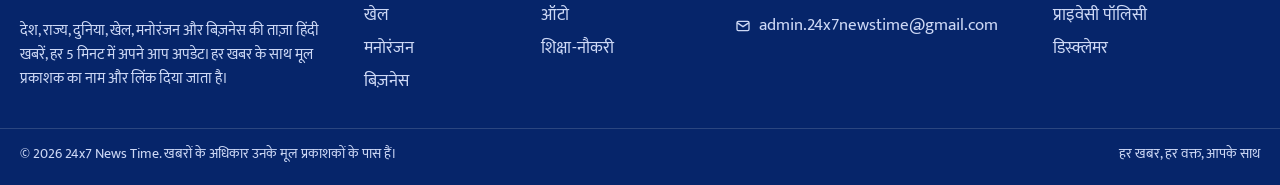
==== commit 250e6af6: "Add SnaXup, IndiSpaces and MyWorx sponsor ads" ====
--- a/index.html
+++ b/index.html
@@ -52,6 +52,6 @@
 <a class="wa-fab" href="https://wa.me/918689096000?text=%E0%A4%A8%E0%A4%AE%E0%A4%B8%E0%A5%8D%E0%A4%A4%E0%A5%87%2024x7%20News%20Time" target="_blank" rel="noopener" aria-label="WhatsApp पर संपर्क करें"><svg viewBox="0 0 24 24" fill="currentColor" aria-hidden="true"><path d="M12 2a10 10 0 0 0-8.6 15.1L2 22l5-1.3A10 10 0 1 0 12 2zm4.5 12.1c-.2-.1-1.5-.7-1.7-.8s-.4-.1-.6.1-.7.8-.8 1-.3.2-.5.1a6.7 6.7 0 0 1-3.3-2.9c-.3-.4.3-.4.7-1.3.1-.2 0-.3 0-.4l-.8-1.8c-.2-.5-.4-.4-.6-.4h-.5a1 1 0 0 0-.7.3 3 3 0 0 0-.9 2.2 5.2 5.2 0 0 0 1.1 2.7 11.8 11.8 0 0 0 4.5 4c1.7.7 2.3.8 3.2.6a2.7 2.7 0 0 0 1.8-1.2 2.2 2.2 0 0 0 .2-1.2c-.1-.1-.3-.2-.5-.3z"/></svg></a>
 <button class="totop" id="totop" type="button" aria-label="ऊपर जाएं" hidden>↑</button>
 <script src="assets/site.js?v=6" defer></script>
-<script src="/assets/ads.js?v=4" defer></script>
+<script src="/assets/ads.js?v=5" defer></script>
 </body>
 </html>
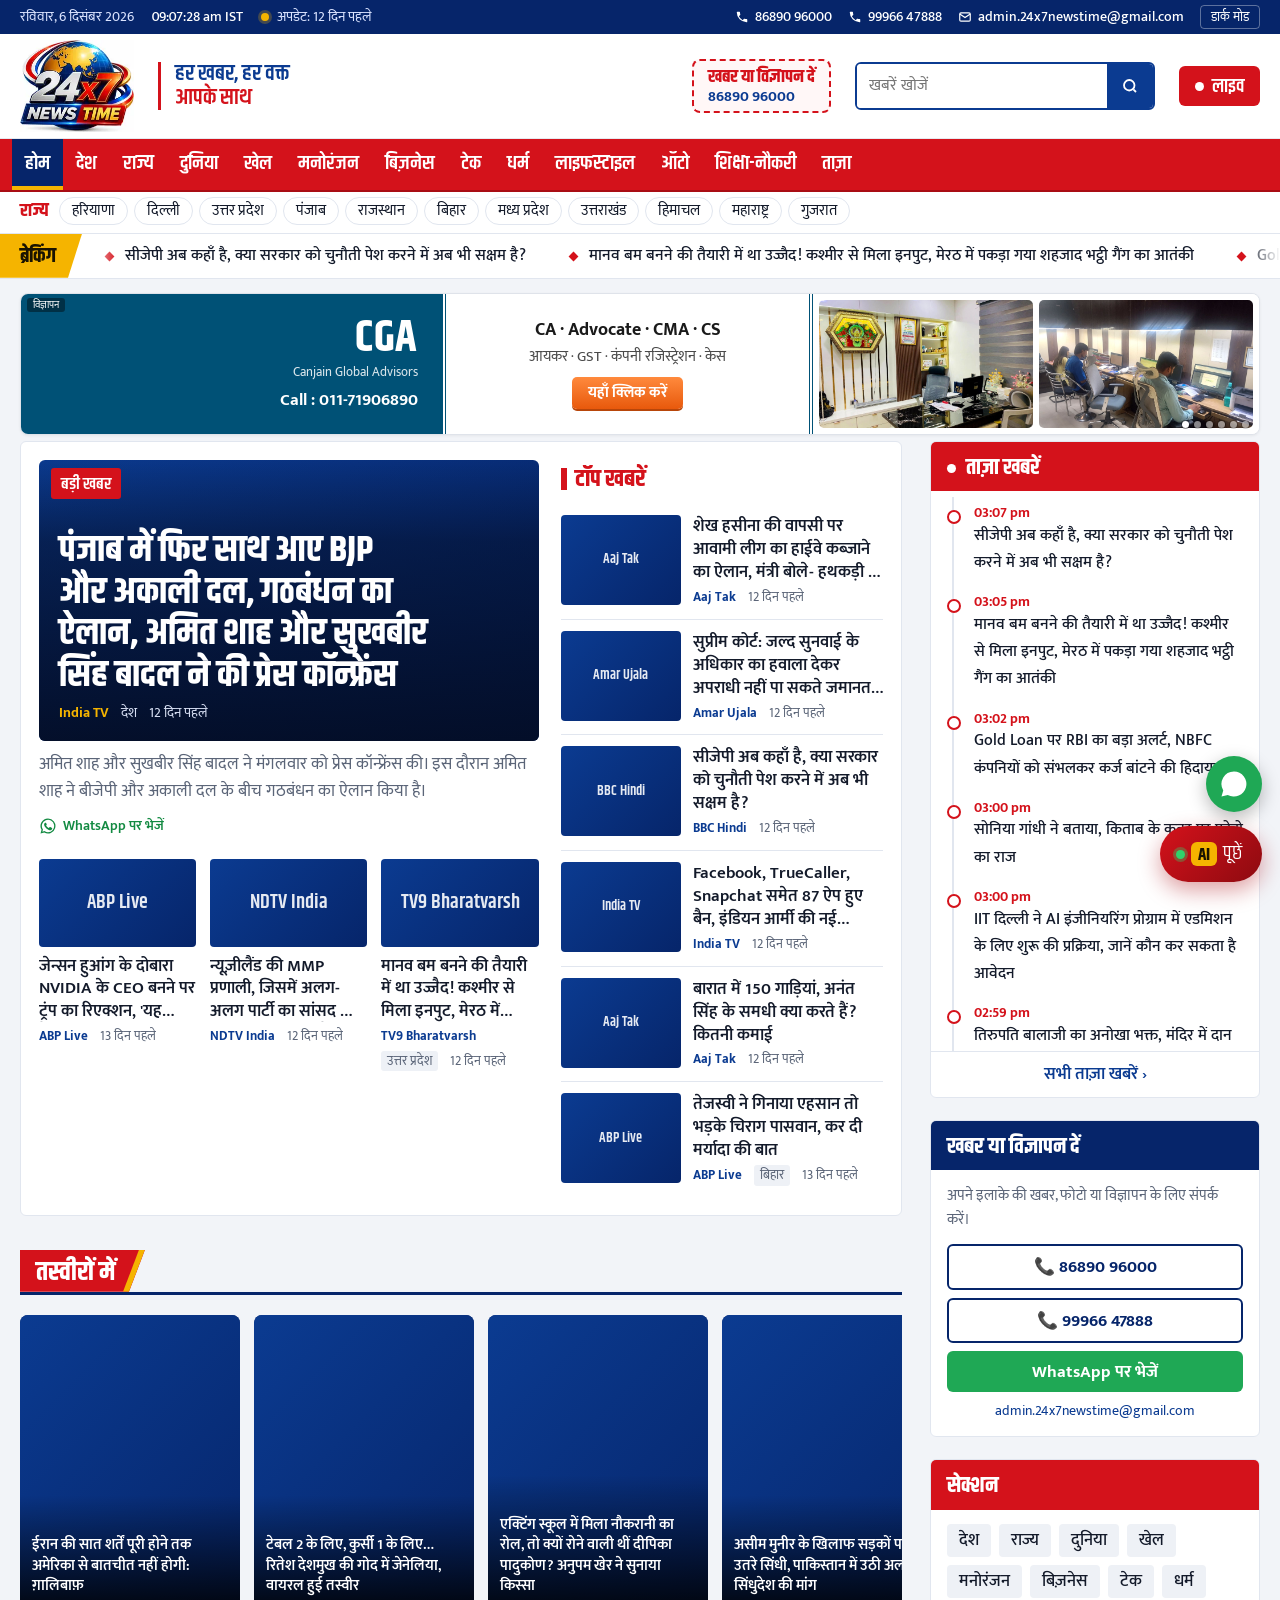
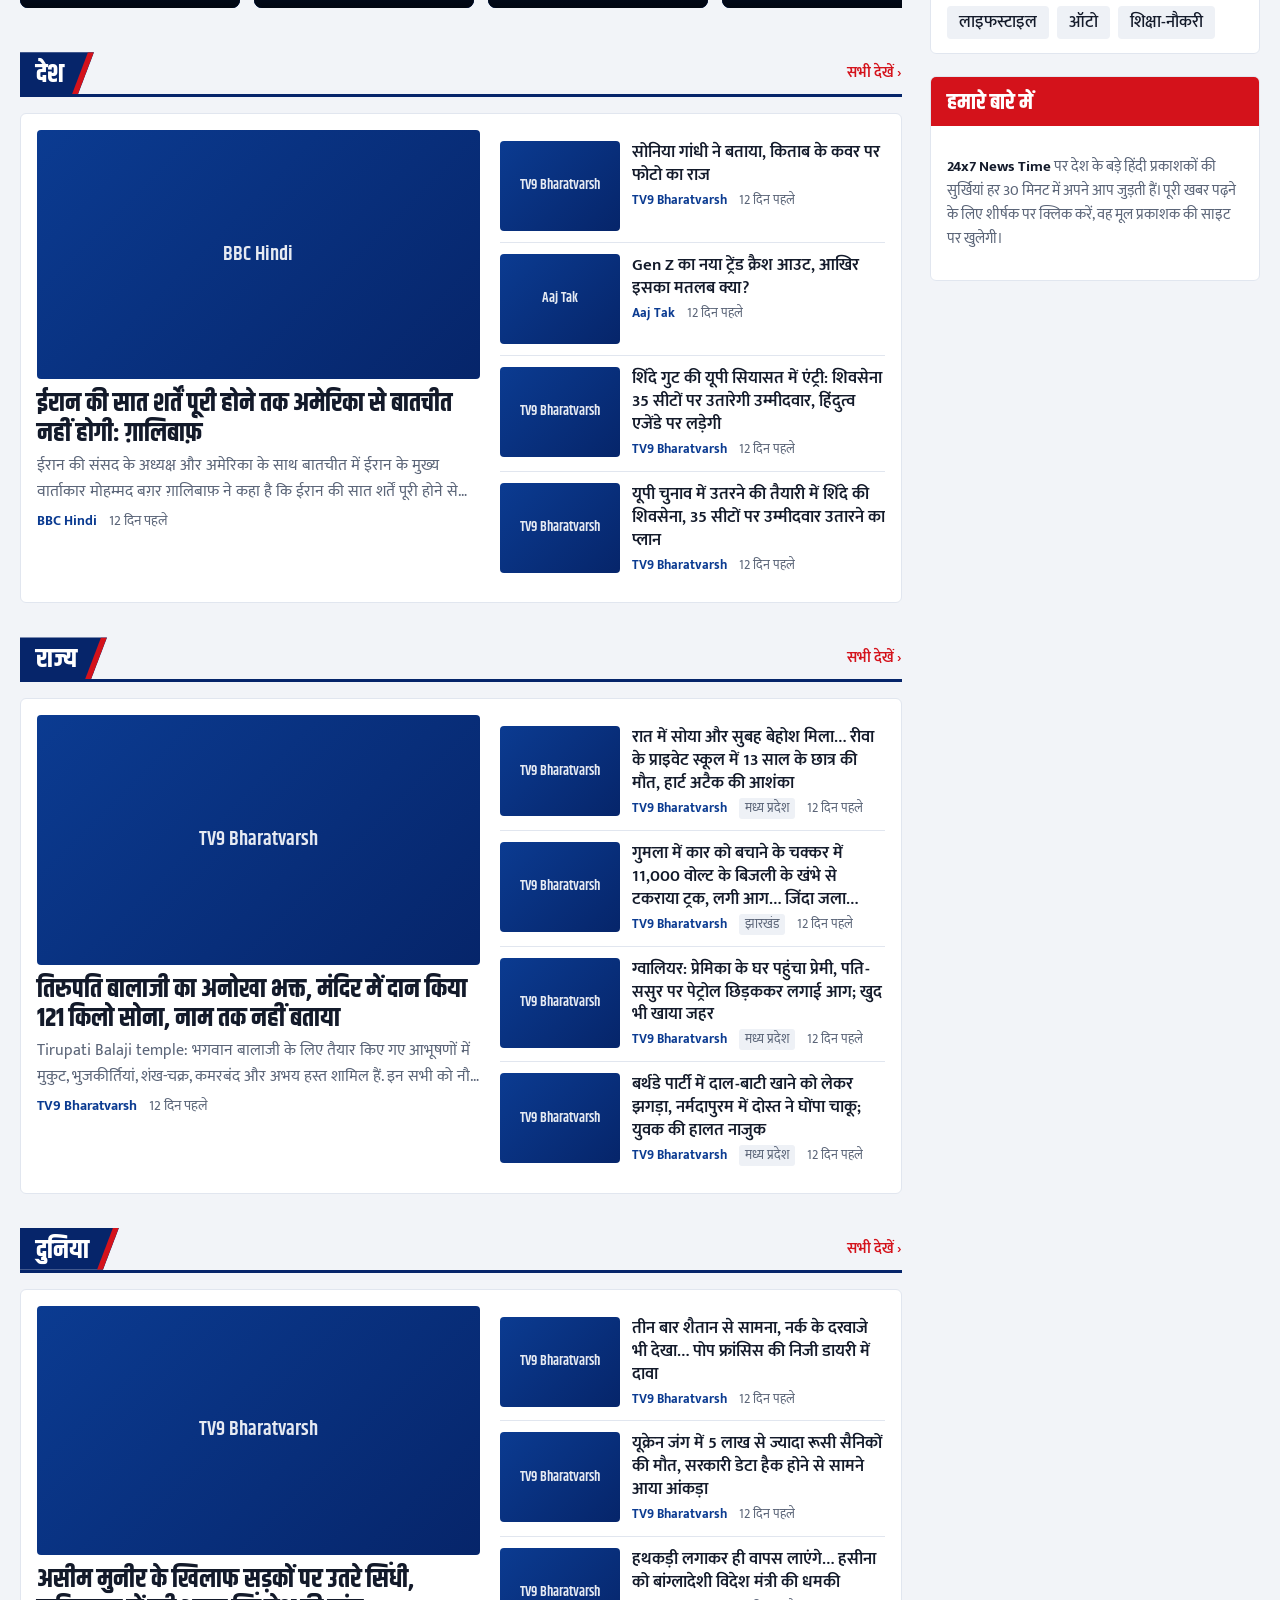
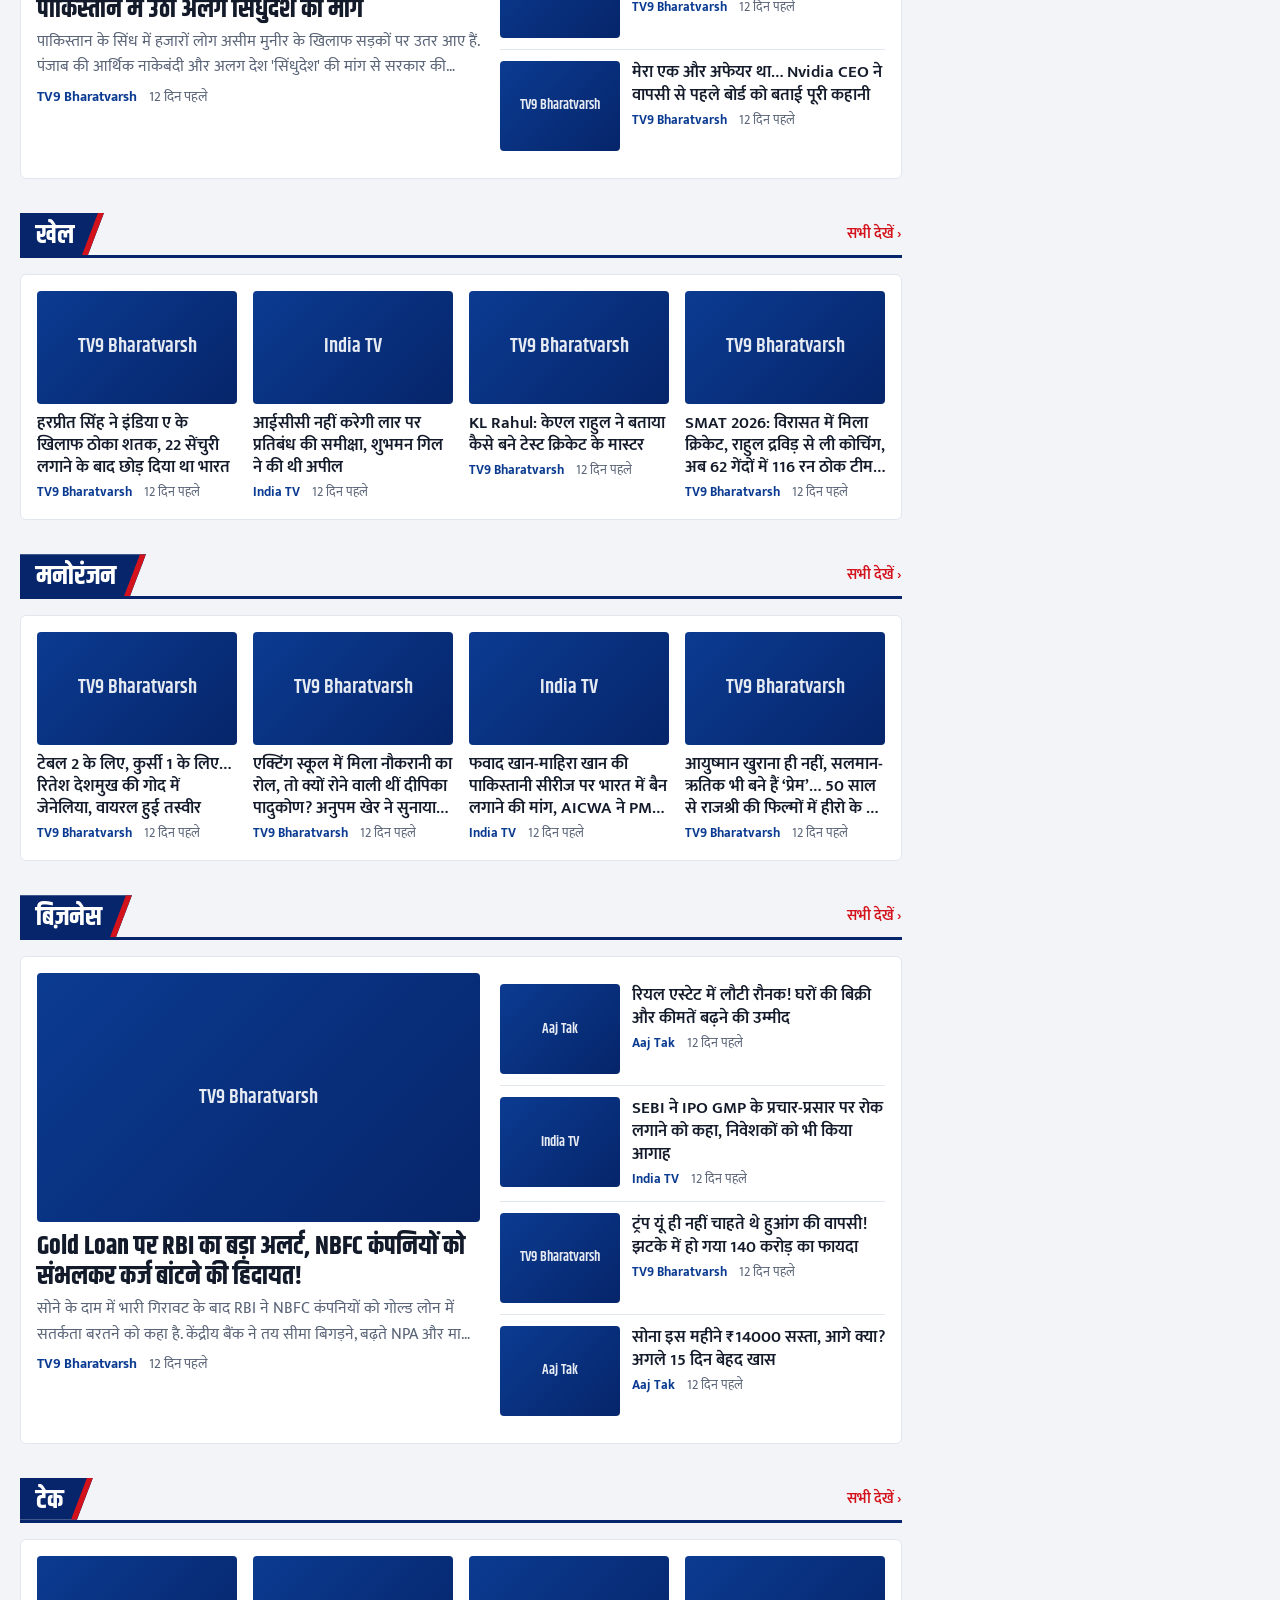
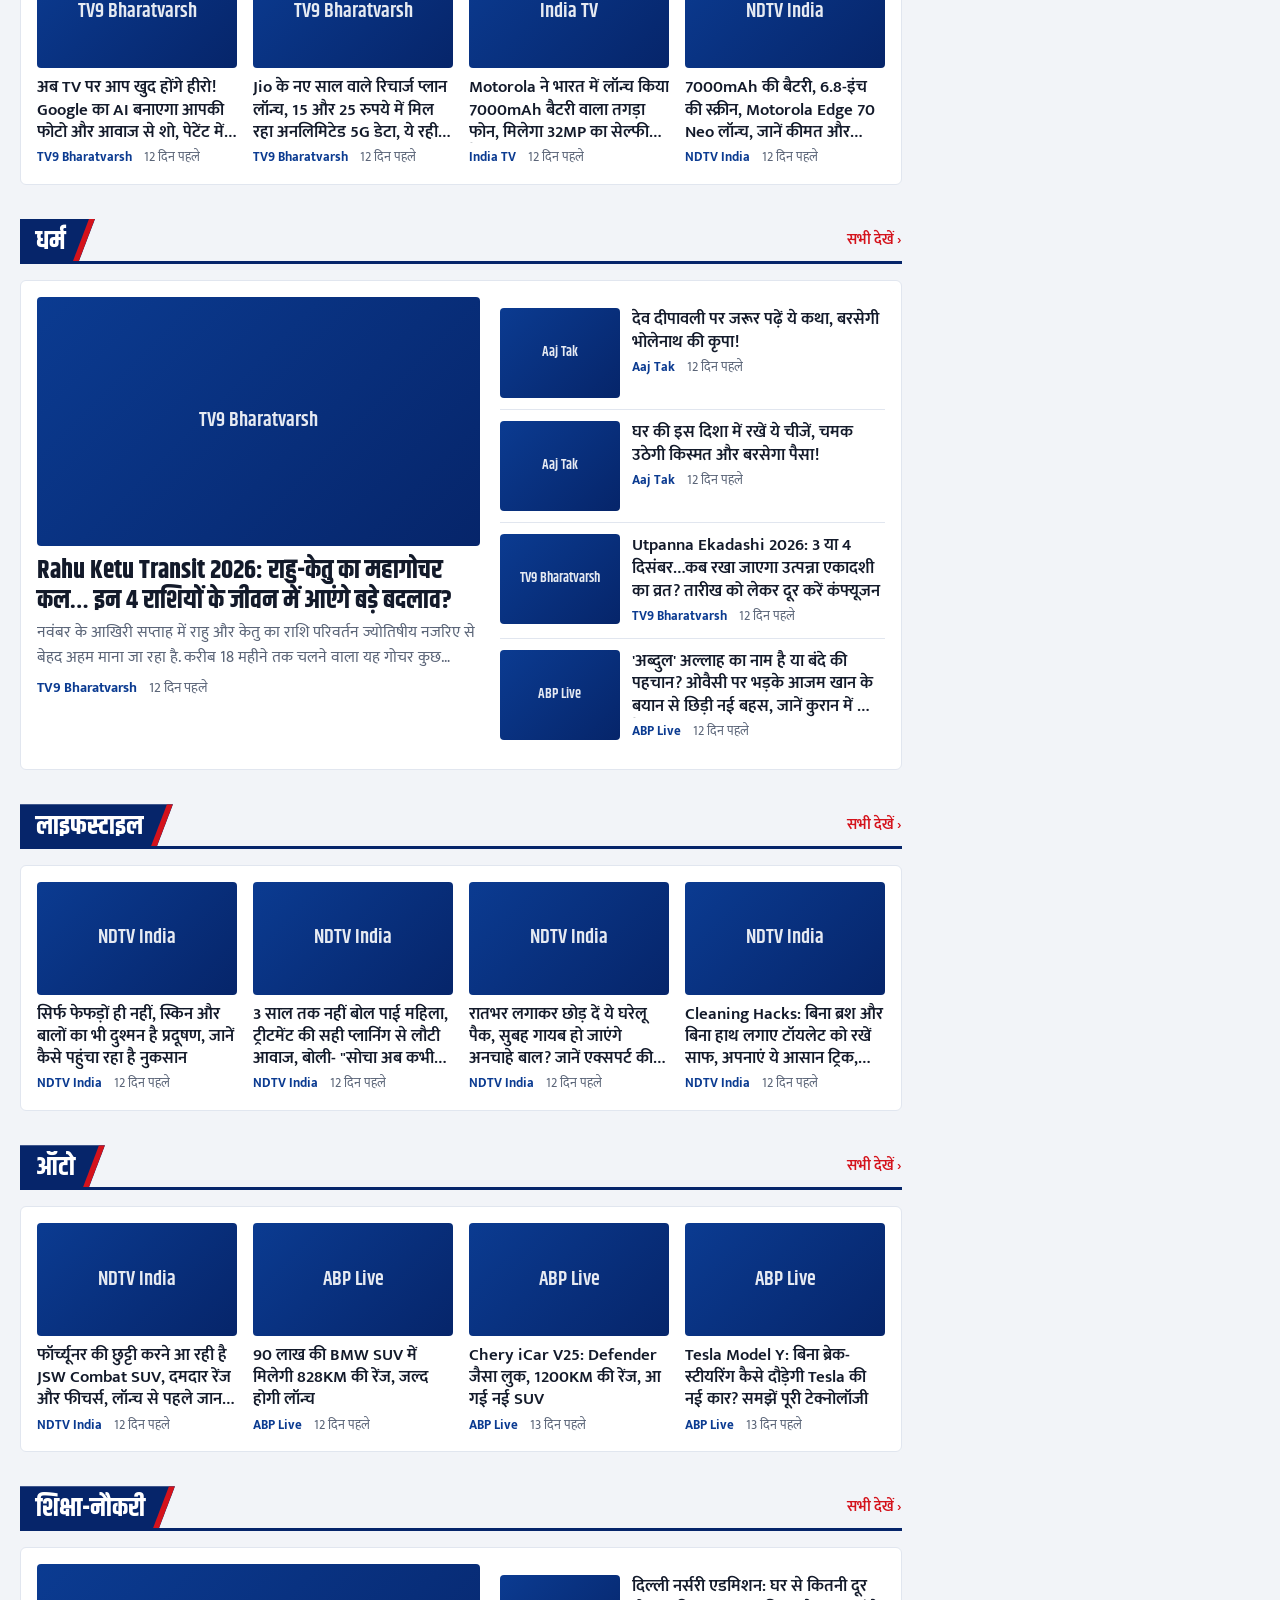
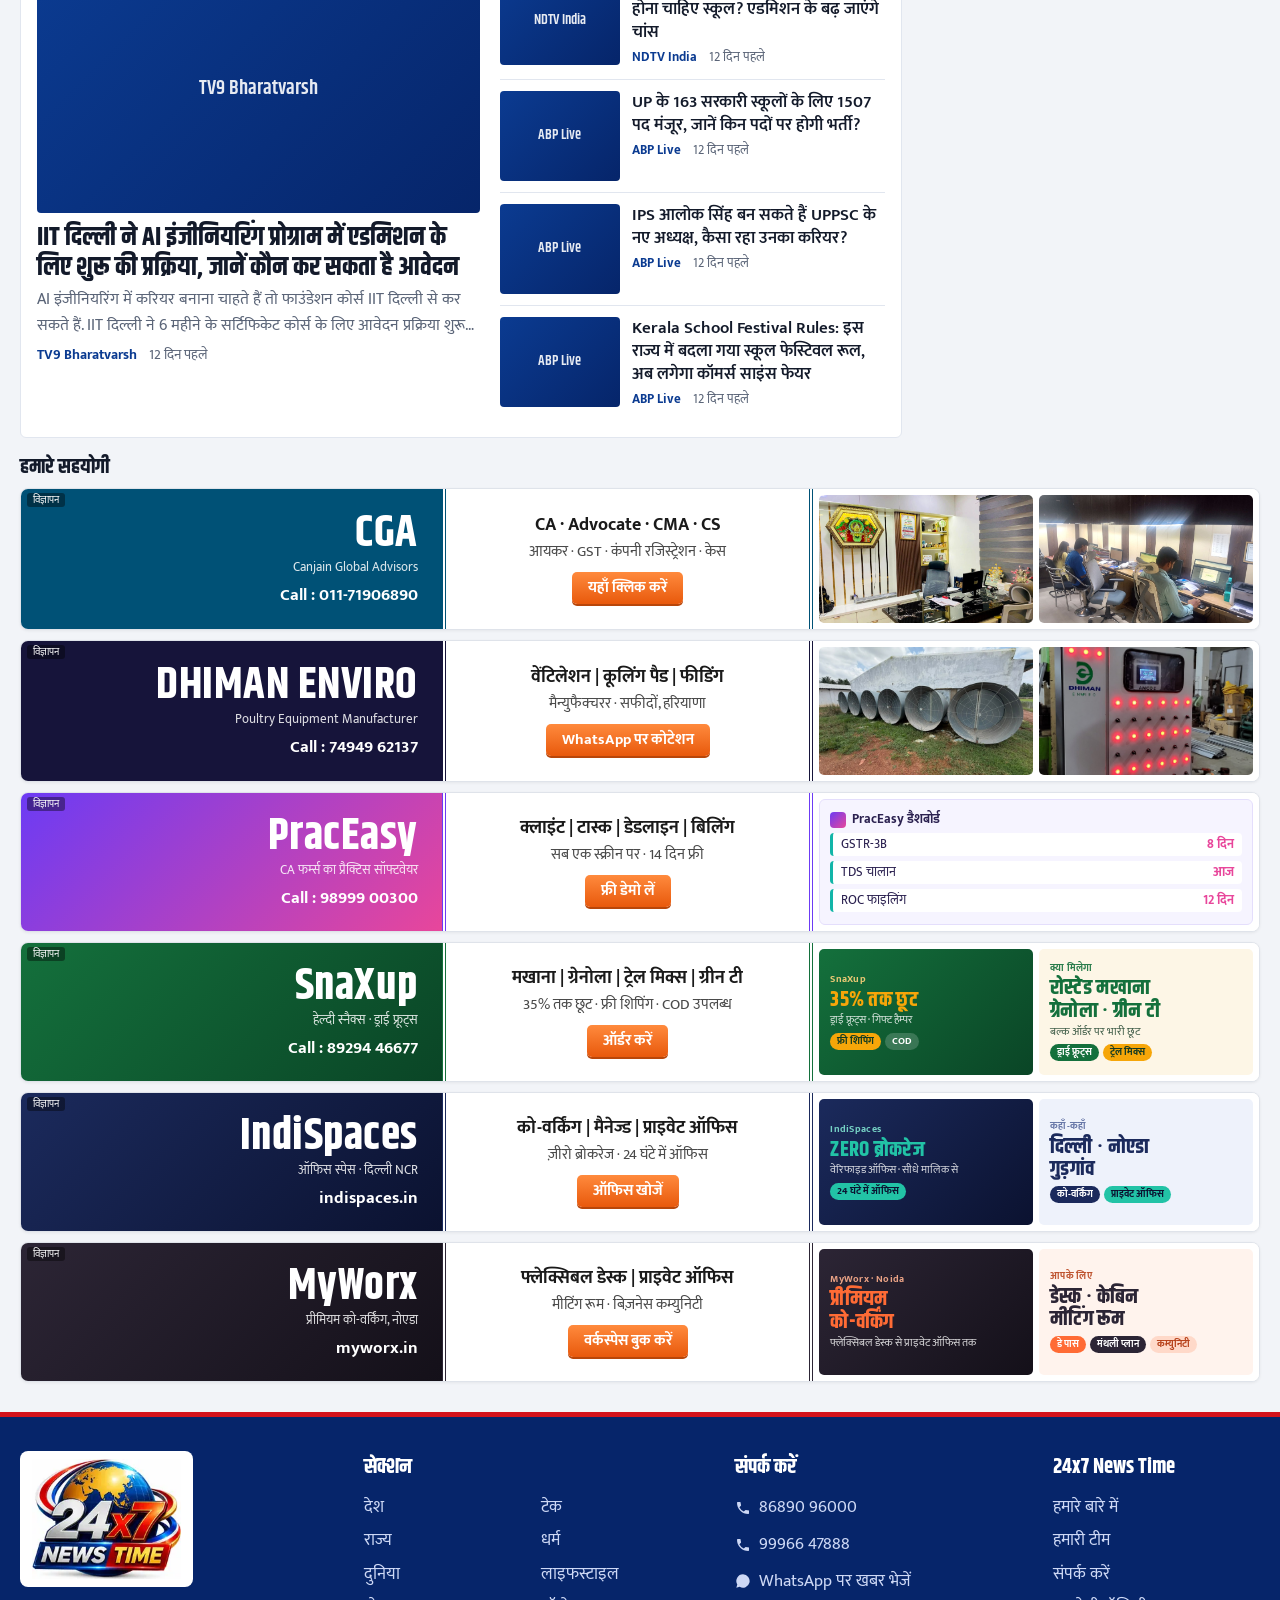
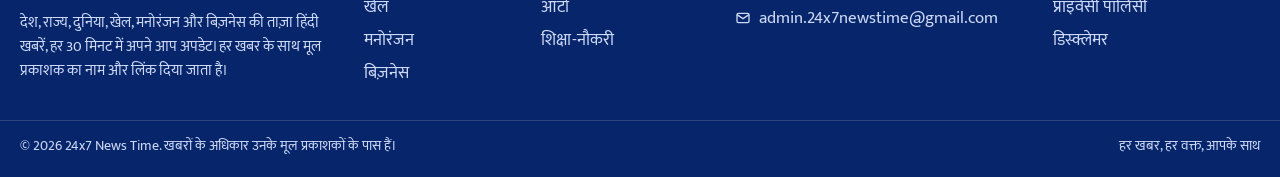
==== commit 5fb319be: "Correct update frequency to 30 minutes and strengthen page descriptions" ====
--- a/index.html
+++ b/index.html
@@ -4,7 +4,7 @@
 <meta charset="utf-8">
 <meta name="viewport" content="width=device-width, initial-scale=1">
 <title>24x7 News Time — हर खबर, हर वक्त, आपके साथ | ताज़ा हिंदी खबरें</title>
-<meta name="description" content="देश, राज्य, दुनिया, खेल, मनोरंजन, बिज़नेस और टेक की ताज़ा हिंदी खबरें और ब्रेकिंग न्यूज़, हर 5 मिनट में अपडेट।">
+<meta name="description" content="देश, राज्य, दुनिया, खेल, मनोरंजन, बिज़नेस और टेक की ताज़ा हिंदी खबरें और ब्रेकिंग न्यूज़, हर 30 मिनट में अपडेट।">
 <link rel="canonical" href="https://24x7newstime.in/">
 <meta name="theme-color" content="#06256a">
 <meta name="robots" content="max-image-preview:large">
@@ -12,7 +12,7 @@
 <meta property="og:site_name" content="24x7 News Time">
 <meta property="og:locale" content="hi_IN">
 <meta property="og:title" content="24x7 News Time — हर खबर, हर वक्त, आपके साथ | ताज़ा हिंदी खबरें">
-<meta property="og:description" content="देश, राज्य, दुनिया, खेल, मनोरंजन, बिज़नेस और टेक की ताज़ा हिंदी खबरें और ब्रेकिंग न्यूज़, हर 5 मिनट में अपडेट।">
+<meta property="og:description" content="देश, राज्य, दुनिया, खेल, मनोरंजन, बिज़नेस और टेक की ताज़ा हिंदी खबरें और ब्रेकिंग न्यूज़, हर 30 मिनट में अपडेट।">
 <meta property="og:url" content="https://24x7newstime.in/">
 <meta property="og:image" content="https://24x7newstime.in/assets/icon.png">
 <meta name="twitter:card" content="summary">
@@ -44,14 +44,14 @@
 <button class="fresh" id="fresh" type="button" hidden>नई खबरें आई हैं, देखें</button>
 <footer class="foot"><div class="wrap cols">
 <div><a class="flogo" href="./#/"><img src="assets/logo-mark.webp" alt="24x7 News Time — हर खबर, हर वक्त, आपके साथ" width="224" height="180" loading="lazy"></a>
-<p>देश, राज्य, दुनिया, खेल, मनोरंजन और बिज़नेस की ताज़ा हिंदी खबरें, हर 5 मिनट में अपने आप अपडेट। हर खबर के साथ मूल प्रकाशक का नाम और लिंक दिया जाता है।</p></div>
+<p>देश, राज्य, दुनिया, खेल, मनोरंजन और बिज़नेस की ताज़ा हिंदी खबरें, हर 30 मिनट में अपने आप अपडेट। हर खबर के साथ मूल प्रकाशक का नाम और लिंक दिया जाता है।</p></div>
 <div><h4>सेक्शन</h4><ul><li><a href="./#/c/desh">देश</a></li><li><a href="./#/c/rajya">राज्य</a></li><li><a href="./#/c/videsh">दुनिया</a></li><li><a href="./#/c/khel">खेल</a></li><li><a href="./#/c/manoranjan">मनोरंजन</a></li><li><a href="./#/c/business">बिज़नेस</a></li><li><a href="./#/c/tech">टेक</a></li><li><a href="./#/c/dharm">धर्म</a></li><li><a href="./#/c/lifestyle">लाइफस्टाइल</a></li><li><a href="./#/c/auto">ऑटो</a></li><li><a href="./#/c/naukri">शिक्षा-नौकरी</a></li></ul></div>
 <div><h4>संपर्क करें</h4><ul class="fcontact"><li><a href="tel:+918689096000"><svg viewBox="0 0 24 24" width="14" height="14" fill="currentColor" aria-hidden="true"><path d="M6.6 10.8a15.1 15.1 0 0 0 6.6 6.6l2.2-2.2a1 1 0 0 1 1-.25 11.4 11.4 0 0 0 3.6.6 1 1 0 0 1 1 1V20a1 1 0 0 1-1 1A17 17 0 0 1 3 4a1 1 0 0 1 1-1h3.5a1 1 0 0 1 1 1c0 1.25.2 2.45.6 3.6a1 1 0 0 1-.25 1z"/></svg>86890 96000</a></li><li><a href="tel:+919996647888"><svg viewBox="0 0 24 24" width="14" height="14" fill="currentColor" aria-hidden="true"><path d="M6.6 10.8a15.1 15.1 0 0 0 6.6 6.6l2.2-2.2a1 1 0 0 1 1-.25 11.4 11.4 0 0 0 3.6.6 1 1 0 0 1 1 1V20a1 1 0 0 1-1 1A17 17 0 0 1 3 4a1 1 0 0 1 1-1h3.5a1 1 0 0 1 1 1c0 1.25.2 2.45.6 3.6a1 1 0 0 1-.25 1z"/></svg>99966 47888</a></li><li><a href="https://wa.me/918689096000" target="_blank" rel="noopener"><svg viewBox="0 0 24 24" fill="currentColor" aria-hidden="true"><path d="M12 2a10 10 0 0 0-8.6 15.1L2 22l5-1.3A10 10 0 1 0 12 2zm4.5 12.1c-.2-.1-1.5-.7-1.7-.8s-.4-.1-.6.1-.7.8-.8 1-.3.2-.5.1a6.7 6.7 0 0 1-3.3-2.9c-.3-.4.3-.4.7-1.3.1-.2 0-.3 0-.4l-.8-1.8c-.2-.5-.4-.4-.6-.4h-.5a1 1 0 0 0-.7.3 3 3 0 0 0-.9 2.2 5.2 5.2 0 0 0 1.1 2.7 11.8 11.8 0 0 0 4.5 4c1.7.7 2.3.8 3.2.6a2.7 2.7 0 0 0 1.8-1.2 2.2 2.2 0 0 0 .2-1.2c-.1-.1-.3-.2-.5-.3z"/></svg>WhatsApp पर खबर भेजें</a></li><li><a href="mailto:admin.24x7newstime@gmail.com"><svg viewBox="0 0 24 24" width="14" height="14" fill="none" stroke="currentColor" stroke-width="2" aria-hidden="true"><rect x="3" y="5" width="18" height="14" rx="2"/><path d="m3 7 9 6 9-6"/></svg>admin.24x7newstime@gmail.com</a></li></ul></div>
 <div><h4>24x7 News Time</h4><ul style="columns:1"><li><a href="about.html">हमारे बारे में</a></li><li><a href="team.html">हमारी टीम</a></li><li><a href="contact.html">संपर्क करें</a></li><li><a href="privacy.html">प्राइवेसी पॉलिसी</a></li><li><a href="disclaimer.html">डिस्क्लेमर</a></li></ul></div>
 </div><div class="wrap legal"><span>© 2026 24x7 News Time. खबरों के अधिकार उनके मूल प्रकाशकों के पास हैं।</span><span>हर खबर, हर वक्त, आपके साथ</span></div></footer>
 <a class="wa-fab" href="https://wa.me/918689096000?text=%E0%A4%A8%E0%A4%AE%E0%A4%B8%E0%A5%8D%E0%A4%A4%E0%A5%87%2024x7%20News%20Time" target="_blank" rel="noopener" aria-label="WhatsApp पर संपर्क करें"><svg viewBox="0 0 24 24" fill="currentColor" aria-hidden="true"><path d="M12 2a10 10 0 0 0-8.6 15.1L2 22l5-1.3A10 10 0 1 0 12 2zm4.5 12.1c-.2-.1-1.5-.7-1.7-.8s-.4-.1-.6.1-.7.8-.8 1-.3.2-.5.1a6.7 6.7 0 0 1-3.3-2.9c-.3-.4.3-.4.7-1.3.1-.2 0-.3 0-.4l-.8-1.8c-.2-.5-.4-.4-.6-.4h-.5a1 1 0 0 0-.7.3 3 3 0 0 0-.9 2.2 5.2 5.2 0 0 0 1.1 2.7 11.8 11.8 0 0 0 4.5 4c1.7.7 2.3.8 3.2.6a2.7 2.7 0 0 0 1.8-1.2 2.2 2.2 0 0 0 .2-1.2c-.1-.1-.3-.2-.5-.3z"/></svg></a>
 <button class="totop" id="totop" type="button" aria-label="ऊपर जाएं" hidden>↑</button>
-<script src="assets/site.js?v=6" defer></script>
+<script src="assets/site.js?v=7" defer></script>
 <script src="/assets/ads.js?v=5" defer></script>
 </body>
 </html>
